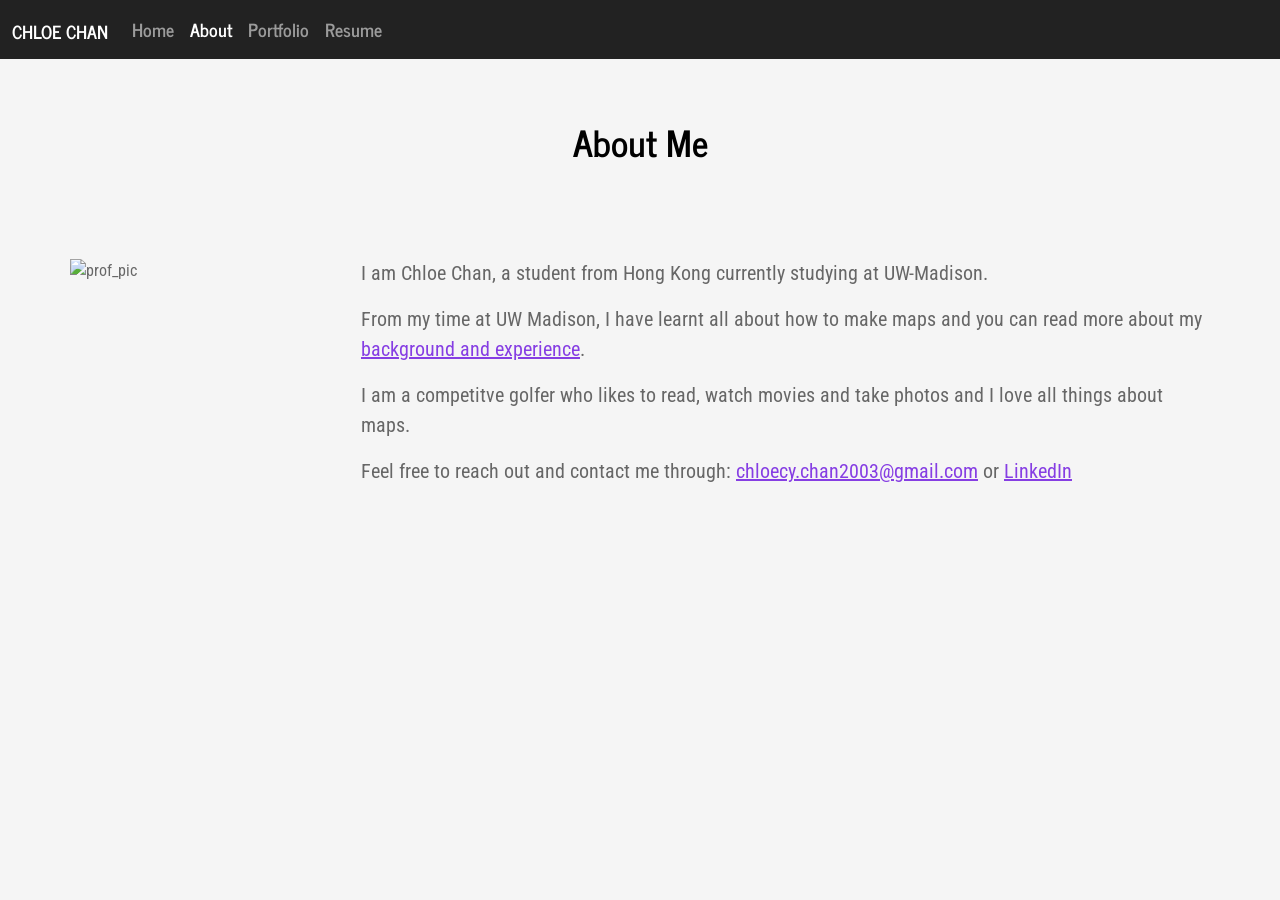
==== about.html @ 14bd4b46 "update" ====
<!DOCTYPE html>
<html lang="en">

<head>
    <meta charset="utf-8">
    <meta name="viewport" content="width=device-width, initial-scale=1">
    <title>Chloe Chan</title>
    <!-- <link href='https://fonts.googleapis.com/css?family=Montserrat:400,700' rel='stylesheet' type='text/css'> -->
    <link rel="preconnect" href="https://fonts.googleapis.com">
    <link rel="preconnect" href="https://fonts.gstatic.com" crossorigin>
    <link href="https://fonts.googleapis.com/css2?family=Roboto+Condensed:ital,wght@0,100..900;1,100..900&display=swap" rel="stylesheet">
    
    <!--put your Bootstrap stylesheet links below this comment and above style.css-->
    <link rel="stylesheet" href="css/bootstrap1.min.css">
    <link rel="stylesheet" href="css/style.css">
</head>

<body>
    <nav class="navbar navbar-expand-lg bg-dark" data-bs-theme="dark">
        <div class="container-fluid">
          <a class="navbar-brand" href="#">Chloe Chan</a>
          <button class="navbar-toggler" type="button" data-bs-toggle="collapse" data-bs-target="#navbarColor02" aria-controls="navbarColor02" aria-expanded="false" aria-label="Toggle navigation">    
            <span class="navbar-toggler-icon"></span>
        </button>
          <div class="collapse navbar-collapse" id="navbarColor02">
            <ul class="navbar-nav me-auto">
              <li class="nav-item">
                <a class="nav-link" href="index.html">Home
                  <span class="visually-hidden">(current)</span>
                </a>
              </li>
              <li class="nav-item">
                <a class="nav-link active" href="about.html">About</a>
              </li>
              <li class="nav-item">
                <a class="nav-link" href="portfolio.html">Portfolio</a>
              </li>
              <li class="nav-item">
                <a class="nav-link" href="resume.html">Resume</a>
              </li>
            </ul>
          </div>
        </div>
      </nav>
                
             

    <div class="jumbotron">
        <div class="container">
            <h2>About Me</h2>
        </div>
    </div>

    <div class="container">
        <div class="row">
            <div class="col-md-3 offset-md-0  col-xs-8 col-xs-offset-0">

                <img src="assets/profpic.png" alt="prof_pic" class="img-responsive"
                    id="profpic">

            </div>
            <div class="col-md-9 offset-md-0  col-10 offset-1">    
                <p>
                    I am Chloe Chan, a student from Hong Kong currently studying at UW-Madison.
                </p>
                <p>
                    From my time at UW Madison, I have learnt all about how to make maps and you can read more about my <a
                        href="resume.html">background and experience</a>.
                </p>
                <p>
                    I am a competitve golfer who likes to read, watch movies and take photos and I love all things about maps.
                </p>
                <p>
                    Feel free to reach out and contact me through: <a href="mailto:chloecy.chan2003@gmail.com">chloecy.chan2003@gmail.com</a> or <a href="https://www.linkedin.com/in/chloe-chan-197867175?lipi=urn%3Ali%3Apage%3Ad_flagship3_profile_view_base_contact_details%3B9dV0LbqhRceL2NAGDud%2BuQ%3D%3D">LinkedIn</a>
                </p>
            </div>
        </div>
    </div>

    <!--put your external script links here-->
    <script type="text/javascript" src="lib/jquery-3.5.1.min.js"></script>
    <script type="text/javascript" src="lib/bootstrap.min.js"></script>
</body>

</html>
---- css/bootstrap1.min.css ----
@charset "UTF-8";/*!
 * Bootswatch v5.3.3 (https://bootswatch.com)
 * Theme: journal
 * Copyright 2012-2024 Thomas Park
 * Licensed under MIT
 * Based on Bootstrap
*//*!
 * Bootstrap  v5.3.3 (https://getbootstrap.com/)
 * Copyright 2011-2024 The Bootstrap Authors
 * Licensed under MIT (https://github.com/twbs/bootstrap/blob/main/LICENSE)
 */@import url(https://fonts.googleapis.com/css2?family=News+Cycle:wght@400;700&display=swap);:root,[data-bs-theme=light]{--bs-blue:#eb6864;--bs-indigo:#6610f2;--bs-purple:#6f42c1;--bs-pink:#e83e8c;--bs-red:#f57a00;--bs-orange:#fd7e14;--bs-yellow:#f5e625;--bs-green:#22b24c;--bs-teal:#20c997;--bs-cyan:#369;--bs-black:#000;--bs-white:#fff;--bs-gray:#777;--bs-gray-dark:#333;--bs-gray-100:#f8f9fa;--bs-gray-200:#eee;--bs-gray-300:#dee2e6;--bs-gray-400:#ced4da;--bs-gray-500:#aaa;--bs-gray-600:#777;--bs-gray-700:#495057;--bs-gray-800:#333;--bs-gray-900:#222;--bs-primary:#eb6864;--bs-secondary:#aaa;--bs-success:#22b24c;--bs-info:#369;--bs-warning:#f5e625;--bs-danger:#f57a00;--bs-light:#f8f9fa;--bs-dark:#222;--bs-primary-rgb:235,104,100;--bs-secondary-rgb:170,170,170;--bs-success-rgb:34,178,76;--bs-info-rgb:51,102,153;--bs-warning-rgb:245,230,37;--bs-danger-rgb:245,122,0;--bs-light-rgb:248,249,250;--bs-dark-rgb:34,34,34;--bs-primary-text-emphasis:#5e2a28;--bs-secondary-text-emphasis:#444444;--bs-success-text-emphasis:#0e471e;--bs-info-text-emphasis:#14293d;--bs-warning-text-emphasis:#625c0f;--bs-danger-text-emphasis:#623100;--bs-light-text-emphasis:#495057;--bs-dark-text-emphasis:#495057;--bs-primary-bg-subtle:#fbe1e0;--bs-secondary-bg-subtle:#eeeeee;--bs-success-bg-subtle:#d3f0db;--bs-info-bg-subtle:#d6e0eb;--bs-warning-bg-subtle:#fdfad3;--bs-danger-bg-subtle:#fde4cc;--bs-light-bg-subtle:#fcfcfd;--bs-dark-bg-subtle:#ced4da;--bs-primary-border-subtle:#f7c3c1;--bs-secondary-border-subtle:#dddddd;--bs-success-border-subtle:#a7e0b7;--bs-info-border-subtle:#adc2d6;--bs-warning-border-subtle:#fbf5a8;--bs-danger-border-subtle:#fbca99;--bs-light-border-subtle:#eee;--bs-dark-border-subtle:#aaa;--bs-white-rgb:255,255,255;--bs-black-rgb:0,0,0;--bs-font-sans-serif:system-ui,-apple-system,"Segoe UI",Roboto,"Helvetica Neue","Noto Sans","Liberation Sans",Arial,sans-serif,"Apple Color Emoji","Segoe UI Emoji","Segoe UI Symbol","Noto Color Emoji";--bs-font-monospace:SFMono-Regular,Menlo,Monaco,Consolas,"Liberation Mono","Courier New",monospace;--bs-gradient:linear-gradient(180deg, rgba(255, 255, 255, 0.15), rgba(255, 255, 255, 0));--bs-body-font-family:var(--bs-font-sans-serif);--bs-body-font-size:1rem;--bs-body-font-weight:400;--bs-body-line-height:1.5;--bs-body-color:#222;--bs-body-color-rgb:34,34,34;--bs-body-bg:#fff;--bs-body-bg-rgb:255,255,255;--bs-emphasis-color:#000;--bs-emphasis-color-rgb:0,0,0;--bs-secondary-color:rgba(34, 34, 34, 0.75);--bs-secondary-color-rgb:34,34,34;--bs-secondary-bg:#eee;--bs-secondary-bg-rgb:238,238,238;--bs-tertiary-color:rgba(34, 34, 34, 0.5);--bs-tertiary-color-rgb:34,34,34;--bs-tertiary-bg:#f8f9fa;--bs-tertiary-bg-rgb:248,249,250;--bs-heading-color:inherit;--bs-link-color:#eb6864;--bs-link-color-rgb:235,104,100;--bs-link-decoration:underline;--bs-link-hover-color:#bc5350;--bs-link-hover-color-rgb:188,83,80;--bs-code-color:#e83e8c;--bs-highlight-color:#222;--bs-highlight-bg:#fdfad3;--bs-border-width:1px;--bs-border-style:solid;--bs-border-color:#dee2e6;--bs-border-color-translucent:rgba(0, 0, 0, 0.175);--bs-border-radius:0.375rem;--bs-border-radius-sm:0.25rem;--bs-border-radius-lg:0.5rem;--bs-border-radius-xl:1rem;--bs-border-radius-xxl:2rem;--bs-border-radius-2xl:var(--bs-border-radius-xxl);--bs-border-radius-pill:50rem;--bs-box-shadow:0 0.5rem 1rem rgba(0, 0, 0, 0.15);--bs-box-shadow-sm:0 0.125rem 0.25rem rgba(0, 0, 0, 0.075);--bs-box-shadow-lg:0 1rem 3rem rgba(0, 0, 0, 0.175);--bs-box-shadow-inset:inset 0 1px 2px rgba(0, 0, 0, 0.075);--bs-focus-ring-width:0.25rem;--bs-focus-ring-opacity:0.25;--bs-focus-ring-color:rgba(235, 104, 100, 0.25);--bs-form-valid-color:#22b24c;--bs-form-valid-border-color:#22b24c;--bs-form-invalid-color:#f57a00;--bs-form-invalid-border-color:#f57a00}[data-bs-theme=dark]{color-scheme:dark;--bs-body-color:#dee2e6;--bs-body-color-rgb:222,226,230;--bs-body-bg:#222;--bs-body-bg-rgb:34,34,34;--bs-emphasis-color:#fff;--bs-emphasis-color-rgb:255,255,255;--bs-secondary-color:rgba(222, 226, 230, 0.75);--bs-secondary-color-rgb:222,226,230;--bs-secondary-bg:#333;--bs-secondary-bg-rgb:51,51,51;--bs-tertiary-color:rgba(222, 226, 230, 0.5);--bs-tertiary-color-rgb:222,226,230;--bs-tertiary-bg:#2b2b2b;--bs-tertiary-bg-rgb:43,43,43;--bs-primary-text-emphasis:#f3a4a2;--bs-secondary-text-emphasis:#cccccc;--bs-success-text-emphasis:#7ad194;--bs-info-text-emphasis:#85a3c2;--bs-warning-text-emphasis:#f9f07c;--bs-danger-text-emphasis:#f9af66;--bs-light-text-emphasis:#f8f9fa;--bs-dark-text-emphasis:#dee2e6;--bs-primary-bg-subtle:#2f1514;--bs-secondary-bg-subtle:#222222;--bs-success-bg-subtle:#07240f;--bs-info-bg-subtle:#0a141f;--bs-warning-bg-subtle:#312e07;--bs-danger-bg-subtle:#311800;--bs-light-bg-subtle:#333;--bs-dark-bg-subtle:#1a1a1a;--bs-primary-border-subtle:#8d3e3c;--bs-secondary-border-subtle:#666666;--bs-success-border-subtle:#146b2e;--bs-info-border-subtle:#1f3d5c;--bs-warning-border-subtle:#938a16;--bs-danger-border-subtle:#934900;--bs-light-border-subtle:#495057;--bs-dark-border-subtle:#333;--bs-heading-color:inherit;--bs-link-color:#f3a4a2;--bs-link-hover-color:#f5b6b5;--bs-link-color-rgb:243,164,162;--bs-link-hover-color-rgb:245,182,181;--bs-code-color:#f18bba;--bs-highlight-color:#dee2e6;--bs-highlight-bg:#625c0f;--bs-border-color:#495057;--bs-border-color-translucent:rgba(255, 255, 255, 0.15);--bs-form-valid-color:#7ad194;--bs-form-valid-border-color:#7ad194;--bs-form-invalid-color:#f9af66;--bs-form-invalid-border-color:#f9af66}*,::after,::before{box-sizing:border-box}@media (prefers-reduced-motion:no-preference){:root{scroll-behavior:smooth}}body{margin:0;font-family:var(--bs-body-font-family);font-size:var(--bs-body-font-size);font-weight:var(--bs-body-font-weight);line-height:var(--bs-body-line-height);color:var(--bs-body-color);text-align:var(--bs-body-text-align);background-color:var(--bs-body-bg);-webkit-text-size-adjust:100%;-webkit-tap-highlight-color:transparent}hr{margin:1rem 0;color:inherit;border:0;border-top:var(--bs-border-width) solid;opacity:.25}.h1,.h2,.h3,.h4,.h5,.h6,h1,h2,h3,h4,h5,h6{margin-top:0;margin-bottom:.5rem;font-family:"News Cycle","Arial Narrow Bold",sans-serif;font-weight:700;line-height:1.1;color:var(--bs-heading-color)}.h1,h1{font-size:calc(1.375rem + 1.5vw)}@media (min-width:1200px){.h1,h1{font-size:2.5rem}}.h2,h2{font-size:calc(1.325rem + .9vw)}@media (min-width:1200px){.h2,h2{font-size:2rem}}.h3,h3{font-size:calc(1.3rem + .6vw)}@media (min-width:1200px){.h3,h3{font-size:1.75rem}}.h4,h4{font-size:calc(1.275rem + .3vw)}@media (min-width:1200px){.h4,h4{font-size:1.5rem}}.h5,h5{font-size:1.25rem}.h6,h6{font-size:1rem}p{margin-top:0;margin-bottom:1rem}abbr[title]{-webkit-text-decoration:underline dotted;text-decoration:underline dotted;cursor:help;-webkit-text-decoration-skip-ink:none;text-decoration-skip-ink:none}address{margin-bottom:1rem;font-style:normal;line-height:inherit}ol,ul{padding-left:2rem}dl,ol,ul{margin-top:0;margin-bottom:1rem}ol ol,ol ul,ul ol,ul ul{margin-bottom:0}dt{font-weight:700}dd{margin-bottom:.5rem;margin-left:0}blockquote{margin:0 0 1rem}b,strong{font-weight:bolder}.small,small{font-size:.875em}.mark,mark{padding:.1875em;color:var(--bs-highlight-color);background-color:var(--bs-highlight-bg)}sub,sup{position:relative;font-size:.75em;line-height:0;vertical-align:baseline}sub{bottom:-.25em}sup{top:-.5em}a{color:rgba(var(--bs-link-color-rgb),var(--bs-link-opacity,1));text-decoration:underline}a:hover{--bs-link-color-rgb:var(--bs-link-hover-color-rgb)}a:not([href]):not([class]),a:not([href]):not([class]):hover{color:inherit;text-decoration:none}code,kbd,pre,samp{font-family:var(--bs-font-monospace);font-size:1em}pre{display:block;margin-top:0;margin-bottom:1rem;overflow:auto;font-size:.875em}pre code{font-size:inherit;color:inherit;word-break:normal}code{font-size:.875em;color:var(--bs-code-color);word-wrap:break-word}a>code{color:inherit}kbd{padding:.1875rem .375rem;font-size:.875em;color:var(--bs-body-bg);background-color:var(--bs-body-color);border-radius:.25rem}kbd kbd{padding:0;font-size:1em}figure{margin:0 0 1rem}img,svg{vertical-align:middle}table{caption-side:bottom;border-collapse:collapse}caption{padding-top:.5rem;padding-bottom:.5rem;color:var(--bs-secondary-color);text-align:left}th{text-align:inherit;text-align:-webkit-match-parent}tbody,td,tfoot,th,thead,tr{border-color:inherit;border-style:solid;border-width:0}label{display:inline-block}button{border-radius:0}button:focus:not(:focus-visible){outline:0}button,input,optgroup,select,textarea{margin:0;font-family:inherit;font-size:inherit;line-height:inherit}button,select{text-transform:none}[role=button]{cursor:pointer}select{word-wrap:normal}select:disabled{opacity:1}[list]:not([type=date]):not([type=datetime-local]):not([type=month]):not([type=week]):not([type=time])::-webkit-calendar-picker-indicator{display:none!important}[type=button],[type=reset],[type=submit],button{-webkit-appearance:button}[type=button]:not(:disabled),[type=reset]:not(:disabled),[type=submit]:not(:disabled),button:not(:disabled){cursor:pointer}::-moz-focus-inner{padding:0;border-style:none}textarea{resize:vertical}fieldset{min-width:0;padding:0;margin:0;border:0}legend{float:left;width:100%;padding:0;margin-bottom:.5rem;font-size:calc(1.275rem + .3vw);line-height:inherit}@media (min-width:1200px){legend{font-size:1.5rem}}legend+*{clear:left}::-webkit-datetime-edit-day-field,::-webkit-datetime-edit-fields-wrapper,::-webkit-datetime-edit-hour-field,::-webkit-datetime-edit-minute,::-webkit-datetime-edit-month-field,::-webkit-datetime-edit-text,::-webkit-datetime-edit-year-field{padding:0}::-webkit-inner-spin-button{height:auto}[type=search]{-webkit-appearance:textfield;outline-offset:-2px}::-webkit-search-decoration{-webkit-appearance:none}::-webkit-color-swatch-wrapper{padding:0}::-webkit-file-upload-button{font:inherit;-webkit-appearance:button}::file-selector-button{font:inherit;-webkit-appearance:button}output{display:inline-block}iframe{border:0}summary{display:list-item;cursor:pointer}progress{vertical-align:baseline}[hidden]{display:none!important}.lead{font-size:1.25rem;font-weight:300}.display-1{font-size:calc(1.625rem + 4.5vw);font-weight:300;line-height:1.1}@media (min-width:1200px){.display-1{font-size:5rem}}.display-2{font-size:calc(1.575rem + 3.9vw);font-weight:300;line-height:1.1}@media (min-width:1200px){.display-2{font-size:4.5rem}}.display-3{font-size:calc(1.525rem + 3.3vw);font-weight:300;line-height:1.1}@media (min-width:1200px){.display-3{font-size:4rem}}.display-4{font-size:calc(1.475rem + 2.7vw);font-weight:300;line-height:1.1}@media (min-width:1200px){.display-4{font-size:3.5rem}}.display-5{font-size:calc(1.425rem + 2.1vw);font-weight:300;line-height:1.1}@media (min-width:1200px){.display-5{font-size:3rem}}.display-6{font-size:calc(1.375rem + 1.5vw);font-weight:300;line-height:1.1}@media (min-width:1200px){.display-6{font-size:2.5rem}}.list-unstyled{padding-left:0;list-style:none}.list-inline{padding-left:0;list-style:none}.list-inline-item{display:inline-block}.list-inline-item:not(:last-child){margin-right:.5rem}.initialism{font-size:.875em;text-transform:uppercase}.blockquote{margin-bottom:1rem;font-size:1.25rem}.blockquote>:last-child{margin-bottom:0}.blockquote-footer{margin-top:-1rem;margin-bottom:1rem;font-size:.875em;color:#777}.blockquote-footer::before{content:"— "}.img-fluid{max-width:100%;height:auto}.img-thumbnail{padding:.25rem;background-color:var(--bs-body-bg);border:var(--bs-border-width) solid var(--bs-border-color);border-radius:var(--bs-border-radius);max-width:100%;height:auto}.figure{display:inline-block}.figure-img{margin-bottom:.5rem;line-height:1}.figure-caption{font-size:.875em;color:var(--bs-secondary-color)}.container,.container-fluid,.container-lg,.container-md,.container-sm,.container-xl,.container-xxl{--bs-gutter-x:1.5rem;--bs-gutter-y:0;width:100%;padding-right:calc(var(--bs-gutter-x) * .5);padding-left:calc(var(--bs-gutter-x) * .5);margin-right:auto;margin-left:auto}@media (min-width:576px){.container,.container-sm{max-width:540px}}@media (min-width:768px){.container,.container-md,.container-sm{max-width:720px}}@media (min-width:992px){.container,.container-lg,.container-md,.container-sm{max-width:960px}}@media (min-width:1200px){.container,.container-lg,.container-md,.container-sm,.container-xl{max-width:1140px}}@media (min-width:1400px){.container,.container-lg,.container-md,.container-sm,.container-xl,.container-xxl{max-width:1320px}}:root{--bs-breakpoint-xs:0;--bs-breakpoint-sm:576px;--bs-breakpoint-md:768px;--bs-breakpoint-lg:992px;--bs-breakpoint-xl:1200px;--bs-breakpoint-xxl:1400px}.row{--bs-gutter-x:1.5rem;--bs-gutter-y:0;display:flex;flex-wrap:wrap;margin-top:calc(-1 * var(--bs-gutter-y));margin-right:calc(-.5 * var(--bs-gutter-x));margin-left:calc(-.5 * var(--bs-gutter-x))}.row>*{flex-shrink:0;width:100%;max-width:100%;padding-right:calc(var(--bs-gutter-x) * .5);padding-left:calc(var(--bs-gutter-x) * .5);margin-top:var(--bs-gutter-y)}.col{flex:1 0 0%}.row-cols-auto>*{flex:0 0 auto;width:auto}.row-cols-1>*{flex:0 0 auto;width:100%}.row-cols-2>*{flex:0 0 auto;width:50%}.row-cols-3>*{flex:0 0 auto;width:33.33333333%}.row-cols-4>*{flex:0 0 auto;width:25%}.row-cols-5>*{flex:0 0 auto;width:20%}.row-cols-6>*{flex:0 0 auto;width:16.66666667%}.col-auto{flex:0 0 auto;width:auto}.col-1{flex:0 0 auto;width:8.33333333%}.col-2{flex:0 0 auto;width:16.66666667%}.col-3{flex:0 0 auto;width:25%}.col-4{flex:0 0 auto;width:33.33333333%}.col-5{flex:0 0 auto;width:41.66666667%}.col-6{flex:0 0 auto;width:50%}.col-7{flex:0 0 auto;width:58.33333333%}.col-8{flex:0 0 auto;width:66.66666667%}.col-9{flex:0 0 auto;width:75%}.col-10{flex:0 0 auto;width:83.33333333%}.col-11{flex:0 0 auto;width:91.66666667%}.col-12{flex:0 0 auto;width:100%}.offset-1{margin-left:8.33333333%}.offset-2{margin-left:16.66666667%}.offset-3{margin-left:25%}.offset-4{margin-left:33.33333333%}.offset-5{margin-left:41.66666667%}.offset-6{margin-left:50%}.offset-7{margin-left:58.33333333%}.offset-8{margin-left:66.66666667%}.offset-9{margin-left:75%}.offset-10{margin-left:83.33333333%}.offset-11{margin-left:91.66666667%}.g-0,.gx-0{--bs-gutter-x:0}.g-0,.gy-0{--bs-gutter-y:0}.g-1,.gx-1{--bs-gutter-x:0.25rem}.g-1,.gy-1{--bs-gutter-y:0.25rem}.g-2,.gx-2{--bs-gutter-x:0.5rem}.g-2,.gy-2{--bs-gutter-y:0.5rem}.g-3,.gx-3{--bs-gutter-x:1rem}.g-3,.gy-3{--bs-gutter-y:1rem}.g-4,.gx-4{--bs-gutter-x:1.5rem}.g-4,.gy-4{--bs-gutter-y:1.5rem}.g-5,.gx-5{--bs-gutter-x:3rem}.g-5,.gy-5{--bs-gutter-y:3rem}@media (min-width:576px){.col-sm{flex:1 0 0%}.row-cols-sm-auto>*{flex:0 0 auto;width:auto}.row-cols-sm-1>*{flex:0 0 auto;width:100%}.row-cols-sm-2>*{flex:0 0 auto;width:50%}.row-cols-sm-3>*{flex:0 0 auto;width:33.33333333%}.row-cols-sm-4>*{flex:0 0 auto;width:25%}.row-cols-sm-5>*{flex:0 0 auto;width:20%}.row-cols-sm-6>*{flex:0 0 auto;width:16.66666667%}.col-sm-auto{flex:0 0 auto;width:auto}.col-sm-1{flex:0 0 auto;width:8.33333333%}.col-sm-2{flex:0 0 auto;width:16.66666667%}.col-sm-3{flex:0 0 auto;width:25%}.col-sm-4{flex:0 0 auto;width:33.33333333%}.col-sm-5{flex:0 0 auto;width:41.66666667%}.col-sm-6{flex:0 0 auto;width:50%}.col-sm-7{flex:0 0 auto;width:58.33333333%}.col-sm-8{flex:0 0 auto;width:66.66666667%}.col-sm-9{flex:0 0 auto;width:75%}.col-sm-10{flex:0 0 auto;width:83.33333333%}.col-sm-11{flex:0 0 auto;width:91.66666667%}.col-sm-12{flex:0 0 auto;width:100%}.offset-sm-0{margin-left:0}.offset-sm-1{margin-left:8.33333333%}.offset-sm-2{margin-left:16.66666667%}.offset-sm-3{margin-left:25%}.offset-sm-4{margin-left:33.33333333%}.offset-sm-5{margin-left:41.66666667%}.offset-sm-6{margin-left:50%}.offset-sm-7{margin-left:58.33333333%}.offset-sm-8{margin-left:66.66666667%}.offset-sm-9{margin-left:75%}.offset-sm-10{margin-left:83.33333333%}.offset-sm-11{margin-left:91.66666667%}.g-sm-0,.gx-sm-0{--bs-gutter-x:0}.g-sm-0,.gy-sm-0{--bs-gutter-y:0}.g-sm-1,.gx-sm-1{--bs-gutter-x:0.25rem}.g-sm-1,.gy-sm-1{--bs-gutter-y:0.25rem}.g-sm-2,.gx-sm-2{--bs-gutter-x:0.5rem}.g-sm-2,.gy-sm-2{--bs-gutter-y:0.5rem}.g-sm-3,.gx-sm-3{--bs-gutter-x:1rem}.g-sm-3,.gy-sm-3{--bs-gutter-y:1rem}.g-sm-4,.gx-sm-4{--bs-gutter-x:1.5rem}.g-sm-4,.gy-sm-4{--bs-gutter-y:1.5rem}.g-sm-5,.gx-sm-5{--bs-gutter-x:3rem}.g-sm-5,.gy-sm-5{--bs-gutter-y:3rem}}@media (min-width:768px){.col-md{flex:1 0 0%}.row-cols-md-auto>*{flex:0 0 auto;width:auto}.row-cols-md-1>*{flex:0 0 auto;width:100%}.row-cols-md-2>*{flex:0 0 auto;width:50%}.row-cols-md-3>*{flex:0 0 auto;width:33.33333333%}.row-cols-md-4>*{flex:0 0 auto;width:25%}.row-cols-md-5>*{flex:0 0 auto;width:20%}.row-cols-md-6>*{flex:0 0 auto;width:16.66666667%}.col-md-auto{flex:0 0 auto;width:auto}.col-md-1{flex:0 0 auto;width:8.33333333%}.col-md-2{flex:0 0 auto;width:16.66666667%}.col-md-3{flex:0 0 auto;width:25%}.col-md-4{flex:0 0 auto;width:33.33333333%}.col-md-5{flex:0 0 auto;width:41.66666667%}.col-md-6{flex:0 0 auto;width:50%}.col-md-7{flex:0 0 auto;width:58.33333333%}.col-md-8{flex:0 0 auto;width:66.66666667%}.col-md-9{flex:0 0 auto;width:75%}.col-md-10{flex:0 0 auto;width:83.33333333%}.col-md-11{flex:0 0 auto;width:91.66666667%}.col-md-12{flex:0 0 auto;width:100%}.offset-md-0{margin-left:0}.offset-md-1{margin-left:8.33333333%}.offset-md-2{margin-left:16.66666667%}.offset-md-3{margin-left:25%}.offset-md-4{margin-left:33.33333333%}.offset-md-5{margin-left:41.66666667%}.offset-md-6{margin-left:50%}.offset-md-7{margin-left:58.33333333%}.offset-md-8{margin-left:66.66666667%}.offset-md-9{margin-left:75%}.offset-md-10{margin-left:83.33333333%}.offset-md-11{margin-left:91.66666667%}.g-md-0,.gx-md-0{--bs-gutter-x:0}.g-md-0,.gy-md-0{--bs-gutter-y:0}.g-md-1,.gx-md-1{--bs-gutter-x:0.25rem}.g-md-1,.gy-md-1{--bs-gutter-y:0.25rem}.g-md-2,.gx-md-2{--bs-gutter-x:0.5rem}.g-md-2,.gy-md-2{--bs-gutter-y:0.5rem}.g-md-3,.gx-md-3{--bs-gutter-x:1rem}.g-md-3,.gy-md-3{--bs-gutter-y:1rem}.g-md-4,.gx-md-4{--bs-gutter-x:1.5rem}.g-md-4,.gy-md-4{--bs-gutter-y:1.5rem}.g-md-5,.gx-md-5{--bs-gutter-x:3rem}.g-md-5,.gy-md-5{--bs-gutter-y:3rem}}@media (min-width:992px){.col-lg{flex:1 0 0%}.row-cols-lg-auto>*{flex:0 0 auto;width:auto}.row-cols-lg-1>*{flex:0 0 auto;width:100%}.row-cols-lg-2>*{flex:0 0 auto;width:50%}.row-cols-lg-3>*{flex:0 0 auto;width:33.33333333%}.row-cols-lg-4>*{flex:0 0 auto;width:25%}.row-cols-lg-5>*{flex:0 0 auto;width:20%}.row-cols-lg-6>*{flex:0 0 auto;width:16.66666667%}.col-lg-auto{flex:0 0 auto;width:auto}.col-lg-1{flex:0 0 auto;width:8.33333333%}.col-lg-2{flex:0 0 auto;width:16.66666667%}.col-lg-3{flex:0 0 auto;width:25%}.col-lg-4{flex:0 0 auto;width:33.33333333%}.col-lg-5{flex:0 0 auto;width:41.66666667%}.col-lg-6{flex:0 0 auto;width:50%}.col-lg-7{flex:0 0 auto;width:58.33333333%}.col-lg-8{flex:0 0 auto;width:66.66666667%}.col-lg-9{flex:0 0 auto;width:75%}.col-lg-10{flex:0 0 auto;width:83.33333333%}.col-lg-11{flex:0 0 auto;width:91.66666667%}.col-lg-12{flex:0 0 auto;width:100%}.offset-lg-0{margin-left:0}.offset-lg-1{margin-left:8.33333333%}.offset-lg-2{margin-left:16.66666667%}.offset-lg-3{margin-left:25%}.offset-lg-4{margin-left:33.33333333%}.offset-lg-5{margin-left:41.66666667%}.offset-lg-6{margin-left:50%}.offset-lg-7{margin-left:58.33333333%}.offset-lg-8{margin-left:66.66666667%}.offset-lg-9{margin-left:75%}.offset-lg-10{margin-left:83.33333333%}.offset-lg-11{margin-left:91.66666667%}.g-lg-0,.gx-lg-0{--bs-gutter-x:0}.g-lg-0,.gy-lg-0{--bs-gutter-y:0}.g-lg-1,.gx-lg-1{--bs-gutter-x:0.25rem}.g-lg-1,.gy-lg-1{--bs-gutter-y:0.25rem}.g-lg-2,.gx-lg-2{--bs-gutter-x:0.5rem}.g-lg-2,.gy-lg-2{--bs-gutter-y:0.5rem}.g-lg-3,.gx-lg-3{--bs-gutter-x:1rem}.g-lg-3,.gy-lg-3{--bs-gutter-y:1rem}.g-lg-4,.gx-lg-4{--bs-gutter-x:1.5rem}.g-lg-4,.gy-lg-4{--bs-gutter-y:1.5rem}.g-lg-5,.gx-lg-5{--bs-gutter-x:3rem}.g-lg-5,.gy-lg-5{--bs-gutter-y:3rem}}@media (min-width:1200px){.col-xl{flex:1 0 0%}.row-cols-xl-auto>*{flex:0 0 auto;width:auto}.row-cols-xl-1>*{flex:0 0 auto;width:100%}.row-cols-xl-2>*{flex:0 0 auto;width:50%}.row-cols-xl-3>*{flex:0 0 auto;width:33.33333333%}.row-cols-xl-4>*{flex:0 0 auto;width:25%}.row-cols-xl-5>*{flex:0 0 auto;width:20%}.row-cols-xl-6>*{flex:0 0 auto;width:16.66666667%}.col-xl-auto{flex:0 0 auto;width:auto}.col-xl-1{flex:0 0 auto;width:8.33333333%}.col-xl-2{flex:0 0 auto;width:16.66666667%}.col-xl-3{flex:0 0 auto;width:25%}.col-xl-4{flex:0 0 auto;width:33.33333333%}.col-xl-5{flex:0 0 auto;width:41.66666667%}.col-xl-6{flex:0 0 auto;width:50%}.col-xl-7{flex:0 0 auto;width:58.33333333%}.col-xl-8{flex:0 0 auto;width:66.66666667%}.col-xl-9{flex:0 0 auto;width:75%}.col-xl-10{flex:0 0 auto;width:83.33333333%}.col-xl-11{flex:0 0 auto;width:91.66666667%}.col-xl-12{flex:0 0 auto;width:100%}.offset-xl-0{margin-left:0}.offset-xl-1{margin-left:8.33333333%}.offset-xl-2{margin-left:16.66666667%}.offset-xl-3{margin-left:25%}.offset-xl-4{margin-left:33.33333333%}.offset-xl-5{margin-left:41.66666667%}.offset-xl-6{margin-left:50%}.offset-xl-7{margin-left:58.33333333%}.offset-xl-8{margin-left:66.66666667%}.offset-xl-9{margin-left:75%}.offset-xl-10{margin-left:83.33333333%}.offset-xl-11{margin-left:91.66666667%}.g-xl-0,.gx-xl-0{--bs-gutter-x:0}.g-xl-0,.gy-xl-0{--bs-gutter-y:0}.g-xl-1,.gx-xl-1{--bs-gutter-x:0.25rem}.g-xl-1,.gy-xl-1{--bs-gutter-y:0.25rem}.g-xl-2,.gx-xl-2{--bs-gutter-x:0.5rem}.g-xl-2,.gy-xl-2{--bs-gutter-y:0.5rem}.g-xl-3,.gx-xl-3{--bs-gutter-x:1rem}.g-xl-3,.gy-xl-3{--bs-gutter-y:1rem}.g-xl-4,.gx-xl-4{--bs-gutter-x:1.5rem}.g-xl-4,.gy-xl-4{--bs-gutter-y:1.5rem}.g-xl-5,.gx-xl-5{--bs-gutter-x:3rem}.g-xl-5,.gy-xl-5{--bs-gutter-y:3rem}}@media (min-width:1400px){.col-xxl{flex:1 0 0%}.row-cols-xxl-auto>*{flex:0 0 auto;width:auto}.row-cols-xxl-1>*{flex:0 0 auto;width:100%}.row-cols-xxl-2>*{flex:0 0 auto;width:50%}.row-cols-xxl-3>*{flex:0 0 auto;width:33.33333333%}.row-cols-xxl-4>*{flex:0 0 auto;width:25%}.row-cols-xxl-5>*{flex:0 0 auto;width:20%}.row-cols-xxl-6>*{flex:0 0 auto;width:16.66666667%}.col-xxl-auto{flex:0 0 auto;width:auto}.col-xxl-1{flex:0 0 auto;width:8.33333333%}.col-xxl-2{flex:0 0 auto;width:16.66666667%}.col-xxl-3{flex:0 0 auto;width:25%}.col-xxl-4{flex:0 0 auto;width:33.33333333%}.col-xxl-5{flex:0 0 auto;width:41.66666667%}.col-xxl-6{flex:0 0 auto;width:50%}.col-xxl-7{flex:0 0 auto;width:58.33333333%}.col-xxl-8{flex:0 0 auto;width:66.66666667%}.col-xxl-9{flex:0 0 auto;width:75%}.col-xxl-10{flex:0 0 auto;width:83.33333333%}.col-xxl-11{flex:0 0 auto;width:91.66666667%}.col-xxl-12{flex:0 0 auto;width:100%}.offset-xxl-0{margin-left:0}.offset-xxl-1{margin-left:8.33333333%}.offset-xxl-2{margin-left:16.66666667%}.offset-xxl-3{margin-left:25%}.offset-xxl-4{margin-left:33.33333333%}.offset-xxl-5{margin-left:41.66666667%}.offset-xxl-6{margin-left:50%}.offset-xxl-7{margin-left:58.33333333%}.offset-xxl-8{margin-left:66.66666667%}.offset-xxl-9{margin-left:75%}.offset-xxl-10{margin-left:83.33333333%}.offset-xxl-11{margin-left:91.66666667%}.g-xxl-0,.gx-xxl-0{--bs-gutter-x:0}.g-xxl-0,.gy-xxl-0{--bs-gutter-y:0}.g-xxl-1,.gx-xxl-1{--bs-gutter-x:0.25rem}.g-xxl-1,.gy-xxl-1{--bs-gutter-y:0.25rem}.g-xxl-2,.gx-xxl-2{--bs-gutter-x:0.5rem}.g-xxl-2,.gy-xxl-2{--bs-gutter-y:0.5rem}.g-xxl-3,.gx-xxl-3{--bs-gutter-x:1rem}.g-xxl-3,.gy-xxl-3{--bs-gutter-y:1rem}.g-xxl-4,.gx-xxl-4{--bs-gutter-x:1.5rem}.g-xxl-4,.gy-xxl-4{--bs-gutter-y:1.5rem}.g-xxl-5,.gx-xxl-5{--bs-gutter-x:3rem}.g-xxl-5,.gy-xxl-5{--bs-gutter-y:3rem}}.table{--bs-table-color-type:initial;--bs-table-bg-type:initial;--bs-table-color-state:initial;--bs-table-bg-state:initial;--bs-table-color:var(--bs-emphasis-color);--bs-table-bg:var(--bs-body-bg);--bs-table-border-color:var(--bs-border-color);--bs-table-accent-bg:transparent;--bs-table-striped-color:var(--bs-emphasis-color);--bs-table-striped-bg:rgba(var(--bs-emphasis-color-rgb), 0.05);--bs-table-active-color:var(--bs-emphasis-color);--bs-table-active-bg:rgba(var(--bs-emphasis-color-rgb), 0.1);--bs-table-hover-color:var(--bs-emphasis-color);--bs-table-hover-bg:rgba(var(--bs-emphasis-color-rgb), 0.075);width:100%;margin-bottom:1rem;vertical-align:top;border-color:var(--bs-table-border-color)}.table>:not(caption)>*>*{padding:.5rem .5rem;color:var(--bs-table-color-state,var(--bs-table-color-type,var(--bs-table-color)));background-color:var(--bs-table-bg);border-bottom-width:var(--bs-border-width);box-shadow:inset 0 0 0 9999px var(--bs-table-bg-state,var(--bs-table-bg-type,var(--bs-table-accent-bg)))}.table>tbody{vertical-align:inherit}.table>thead{vertical-align:bottom}.table-group-divider{border-top:calc(var(--bs-border-width) * 2) solid currentcolor}.caption-top{caption-side:top}.table-sm>:not(caption)>*>*{padding:.25rem .25rem}.table-bordered>:not(caption)>*{border-width:var(--bs-border-width) 0}.table-bordered>:not(caption)>*>*{border-width:0 var(--bs-border-width)}.table-borderless>:not(caption)>*>*{border-bottom-width:0}.table-borderless>:not(:first-child){border-top-width:0}.table-striped>tbody>tr:nth-of-type(odd)>*{--bs-table-color-type:var(--bs-table-striped-color);--bs-table-bg-type:var(--bs-table-striped-bg)}.table-striped-columns>:not(caption)>tr>:nth-child(2n){--bs-table-color-type:var(--bs-table-striped-color);--bs-table-bg-type:var(--bs-table-striped-bg)}.table-active{--bs-table-color-state:var(--bs-table-active-color);--bs-table-bg-state:var(--bs-table-active-bg)}.table-hover>tbody>tr:hover>*{--bs-table-color-state:var(--bs-table-hover-color);--bs-table-bg-state:var(--bs-table-hover-bg)}.table-primary{--bs-table-color:#000;--bs-table-bg:#fbe1e0;--bs-table-border-color:#c9b4b3;--bs-table-striped-bg:#eed6d5;--bs-table-striped-color:#fff;--bs-table-active-bg:#e2cbca;--bs-table-active-color:#fff;--bs-table-hover-bg:#e8d0cf;--bs-table-hover-color:#fff;color:var(--bs-table-color);border-color:var(--bs-table-border-color)}.table-secondary{--bs-table-color:#000;--bs-table-bg:#eeeeee;--bs-table-border-color:#bebebe;--bs-table-striped-bg:#e2e2e2;--bs-table-striped-color:#fff;--bs-table-active-bg:#d6d6d6;--bs-table-active-color:#fff;--bs-table-hover-bg:gainsboro;--bs-table-hover-color:#fff;color:var(--bs-table-color);border-color:var(--bs-table-border-color)}.table-success{--bs-table-color:#000;--bs-table-bg:#d3f0db;--bs-table-border-color:#a9c0af;--bs-table-striped-bg:#c8e4d0;--bs-table-striped-color:#fff;--bs-table-active-bg:#bed8c5;--bs-table-active-color:#fff;--bs-table-hover-bg:#c3decb;--bs-table-hover-color:#fff;color:var(--bs-table-color);border-color:var(--bs-table-border-color)}.table-info{--bs-table-color:#fff;--bs-table-bg:#d6e0eb;--bs-table-border-color:#dee6ef;--bs-table-striped-bg:#d8e2ec;--bs-table-striped-color:#fff;--bs-table-active-bg:#dae3ed;--bs-table-active-color:#fff;--bs-table-hover-bg:#d9e2ed;--bs-table-hover-color:#fff;color:var(--bs-table-color);border-color:var(--bs-table-border-color)}.table-warning{--bs-table-color:#000;--bs-table-bg:#fdfad3;--bs-table-border-color:#cac8a9;--bs-table-striped-bg:#f0eec8;--bs-table-striped-color:#000;--bs-table-active-bg:#e4e1be;--bs-table-active-color:#fff;--bs-table-hover-bg:#eae7c3;--bs-table-hover-color:#000;color:var(--bs-table-color);border-color:var(--bs-table-border-color)}.table-danger{--bs-table-color:#000;--bs-table-bg:#fde4cc;--bs-table-border-color:#cab6a3;--bs-table-striped-bg:#f0d9c2;--bs-table-striped-color:#fff;--bs-table-active-bg:#e4cdb8;--bs-table-active-color:#fff;--bs-table-hover-bg:#ead3bd;--bs-table-hover-color:#fff;color:var(--bs-table-color);border-color:var(--bs-table-border-color)}.table-light{--bs-table-color:#000;--bs-table-bg:#f8f9fa;--bs-table-border-color:#c6c7c8;--bs-table-striped-bg:#ecedee;--bs-table-striped-color:#000;--bs-table-active-bg:#dfe0e1;--bs-table-active-color:#fff;--bs-table-hover-bg:#e5e6e7;--bs-table-hover-color:#000;color:var(--bs-table-color);border-color:var(--bs-table-border-color)}.table-dark{--bs-table-color:#fff;--bs-table-bg:#222;--bs-table-border-color:#4e4e4e;--bs-table-striped-bg:#2d2d2d;--bs-table-striped-color:#fff;--bs-table-active-bg:#383838;--bs-table-active-color:#fff;--bs-table-hover-bg:#333333;--bs-table-hover-color:#fff;color:var(--bs-table-color);border-color:var(--bs-table-border-color)}.table-responsive{overflow-x:auto;-webkit-overflow-scrolling:touch}@media (max-width:575.98px){.table-responsive-sm{overflow-x:auto;-webkit-overflow-scrolling:touch}}@media (max-width:767.98px){.table-responsive-md{overflow-x:auto;-webkit-overflow-scrolling:touch}}@media (max-width:991.98px){.table-responsive-lg{overflow-x:auto;-webkit-overflow-scrolling:touch}}@media (max-width:1199.98px){.table-responsive-xl{overflow-x:auto;-webkit-overflow-scrolling:touch}}@media (max-width:1399.98px){.table-responsive-xxl{overflow-x:auto;-webkit-overflow-scrolling:touch}}.form-label{margin-bottom:.5rem}.col-form-label{padding-top:calc(.375rem + var(--bs-border-width));padding-bottom:calc(.375rem + var(--bs-border-width));margin-bottom:0;font-size:inherit;line-height:1.5}.col-form-label-lg{padding-top:calc(.5rem + var(--bs-border-width));padding-bottom:calc(.5rem + var(--bs-border-width));font-size:1.25rem}.col-form-label-sm{padding-top:calc(.25rem + var(--bs-border-width));padding-bottom:calc(.25rem + var(--bs-border-width));font-size:.875rem}.form-text{margin-top:.25rem;font-size:.875em;color:var(--bs-secondary-color)}.form-control{display:block;width:100%;padding:.375rem 1rem;font-size:1rem;font-weight:400;line-height:1.5;color:var(--bs-body-color);-webkit-appearance:none;-moz-appearance:none;appearance:none;background-color:var(--bs-body-bg);background-clip:padding-box;border:var(--bs-border-width) solid var(--bs-border-color);border-radius:var(--bs-border-radius);transition:border-color .15s ease-in-out,box-shadow .15s ease-in-out}@media (prefers-reduced-motion:reduce){.form-control{transition:none}}.form-control[type=file]{overflow:hidden}.form-control[type=file]:not(:disabled):not([readonly]){cursor:pointer}.form-control:focus{color:var(--bs-body-color);background-color:var(--bs-body-bg);border-color:#f5b4b2;outline:0;box-shadow:0 0 0 .25rem rgba(235,104,100,.25)}.form-control::-webkit-date-and-time-value{min-width:85px;height:1.5em;margin:0}.form-control::-webkit-datetime-edit{display:block;padding:0}.form-control::-moz-placeholder{color:var(--bs-secondary-color);opacity:1}.form-control::placeholder{color:var(--bs-secondary-color);opacity:1}.form-control:disabled{background-color:var(--bs-secondary-bg);opacity:1}.form-control::-webkit-file-upload-button{padding:.375rem 1rem;margin:-.375rem -1rem;-webkit-margin-end:1rem;margin-inline-end:1rem;color:var(--bs-body-color);background-color:var(--bs-tertiary-bg);pointer-events:none;border-color:inherit;border-style:solid;border-width:0;border-inline-end-width:var(--bs-border-width);border-radius:0;-webkit-transition:color .15s ease-in-out,background-color .15s ease-in-out,border-color .15s ease-in-out,box-shadow .15s ease-in-out;transition:color .15s ease-in-out,background-color .15s ease-in-out,border-color .15s ease-in-out,box-shadow .15s ease-in-out}.form-control::file-selector-button{padding:.375rem 1rem;margin:-.375rem -1rem;-webkit-margin-end:1rem;margin-inline-end:1rem;color:var(--bs-body-color);background-color:var(--bs-tertiary-bg);pointer-events:none;border-color:inherit;border-style:solid;border-width:0;border-inline-end-width:var(--bs-border-width);border-radius:0;transition:color .15s ease-in-out,background-color .15s ease-in-out,border-color .15s ease-in-out,box-shadow .15s ease-in-out}@media (prefers-reduced-motion:reduce){.form-control::-webkit-file-upload-button{-webkit-transition:none;transition:none}.form-control::file-selector-button{transition:none}}.form-control:hover:not(:disabled):not([readonly])::-webkit-file-upload-button{background-color:var(--bs-secondary-bg)}.form-control:hover:not(:disabled):not([readonly])::file-selector-button{background-color:var(--bs-secondary-bg)}.form-control-plaintext{display:block;width:100%;padding:.375rem 0;margin-bottom:0;line-height:1.5;color:var(--bs-body-color);background-color:transparent;border:solid transparent;border-width:var(--bs-border-width) 0}.form-control-plaintext:focus{outline:0}.form-control-plaintext.form-control-lg,.form-control-plaintext.form-control-sm{padding-right:0;padding-left:0}.form-control-sm{min-height:calc(1.5em + .5rem + calc(var(--bs-border-width) * 2));padding:.25rem .5rem;font-size:.875rem;border-radius:var(--bs-border-radius-sm)}.form-control-sm::-webkit-file-upload-button{padding:.25rem .5rem;margin:-.25rem -.5rem;-webkit-margin-end:.5rem;margin-inline-end:.5rem}.form-control-sm::file-selector-button{padding:.25rem .5rem;margin:-.25rem -.5rem;-webkit-margin-end:.5rem;margin-inline-end:.5rem}.form-control-lg{min-height:calc(1.5em + 1rem + calc(var(--bs-border-width) * 2));padding:.5rem 1rem;font-size:1.25rem;border-radius:var(--bs-border-radius-lg)}.form-control-lg::-webkit-file-upload-button{padding:.5rem 1rem;margin:-.5rem -1rem;-webkit-margin-end:1rem;margin-inline-end:1rem}.form-control-lg::file-selector-button{padding:.5rem 1rem;margin:-.5rem -1rem;-webkit-margin-end:1rem;margin-inline-end:1rem}textarea.form-control{min-height:calc(1.5em + .75rem + calc(var(--bs-border-width) * 2))}textarea.form-control-sm{min-height:calc(1.5em + .5rem + calc(var(--bs-border-width) * 2))}textarea.form-control-lg{min-height:calc(1.5em + 1rem + calc(var(--bs-border-width) * 2))}.form-control-color{width:3rem;height:calc(1.5em + .75rem + calc(var(--bs-border-width) * 2));padding:.375rem}.form-control-color:not(:disabled):not([readonly]){cursor:pointer}.form-control-color::-moz-color-swatch{border:0!important;border-radius:var(--bs-border-radius)}.form-control-color::-webkit-color-swatch{border:0!important;border-radius:var(--bs-border-radius)}.form-control-color.form-control-sm{height:calc(1.5em + .5rem + calc(var(--bs-border-width) * 2))}.form-control-color.form-control-lg{height:calc(1.5em + 1rem + calc(var(--bs-border-width) * 2))}.form-select{--bs-form-select-bg-img:url("data:image/svg+xml,%3csvg xmlns='http://www.w3.org/2000/svg' viewBox='0 0 16 16'%3e%3cpath fill='none' stroke='%23333' stroke-linecap='round' stroke-linejoin='round' stroke-width='2' d='m2 5 6 6 6-6'/%3e%3c/svg%3e");display:block;width:100%;padding:.375rem 3rem .375rem 1rem;font-size:1rem;font-weight:400;line-height:1.5;color:var(--bs-body-color);-webkit-appearance:none;-moz-appearance:none;appearance:none;background-color:var(--bs-body-bg);background-image:var(--bs-form-select-bg-img),var(--bs-form-select-bg-icon,none);background-repeat:no-repeat;background-position:right 1rem center;background-size:16px 12px;border:var(--bs-border-width) solid var(--bs-border-color);border-radius:var(--bs-border-radius);transition:border-color .15s ease-in-out,box-shadow .15s ease-in-out}@media (prefers-reduced-motion:reduce){.form-select{transition:none}}.form-select:focus{border-color:#f5b4b2;outline:0;box-shadow:0 0 0 .25rem rgba(235,104,100,.25)}.form-select[multiple],.form-select[size]:not([size="1"]){padding-right:1rem;background-image:none}.form-select:disabled{background-color:var(--bs-secondary-bg)}.form-select:-moz-focusring{color:transparent;text-shadow:0 0 0 var(--bs-body-color)}.form-select-sm{padding-top:.25rem;padding-bottom:.25rem;padding-left:.5rem;font-size:.875rem;border-radius:var(--bs-border-radius-sm)}.form-select-lg{padding-top:.5rem;padding-bottom:.5rem;padding-left:1rem;font-size:1.25rem;border-radius:var(--bs-border-radius-lg)}[data-bs-theme=dark] .form-select{--bs-form-select-bg-img:url("data:image/svg+xml,%3csvg xmlns='http://www.w3.org/2000/svg' viewBox='0 0 16 16'%3e%3cpath fill='none' stroke='%23dee2e6' stroke-linecap='round' stroke-linejoin='round' stroke-width='2' d='m2 5 6 6 6-6'/%3e%3c/svg%3e")}.form-check{display:block;min-height:1.5rem;padding-left:1.5em;margin-bottom:.125rem}.form-check .form-check-input{float:left;margin-left:-1.5em}.form-check-reverse{padding-right:1.5em;padding-left:0;text-align:right}.form-check-reverse .form-check-input{float:right;margin-right:-1.5em;margin-left:0}.form-check-input{--bs-form-check-bg:var(--bs-body-bg);flex-shrink:0;width:1em;height:1em;margin-top:.25em;vertical-align:top;-webkit-appearance:none;-moz-appearance:none;appearance:none;background-color:var(--bs-form-check-bg);background-image:var(--bs-form-check-bg-image);background-repeat:no-repeat;background-position:center;background-size:contain;border:var(--bs-border-width) solid var(--bs-border-color);-webkit-print-color-adjust:exact;color-adjust:exact;print-color-adjust:exact}.form-check-input[type=checkbox]{border-radius:.25em}.form-check-input[type=radio]{border-radius:50%}.form-check-input:active{filter:brightness(90%)}.form-check-input:focus{border-color:#f5b4b2;outline:0;box-shadow:0 0 0 .25rem rgba(235,104,100,.25)}.form-check-input:checked{background-color:#eb6864;border-color:#eb6864}.form-check-input:checked[type=checkbox]{--bs-form-check-bg-image:url("data:image/svg+xml,%3csvg xmlns='http://www.w3.org/2000/svg' viewBox='0 0 20 20'%3e%3cpath fill='none' stroke='%23fff' stroke-linecap='round' stroke-linejoin='round' stroke-width='3' d='m6 10 3 3 6-6'/%3e%3c/svg%3e")}.form-check-input:checked[type=radio]{--bs-form-check-bg-image:url("data:image/svg+xml,%3csvg xmlns='http://www.w3.org/2000/svg' viewBox='-4 -4 8 8'%3e%3ccircle r='2' fill='%23fff'/%3e%3c/svg%3e")}.form-check-input[type=checkbox]:indeterminate{background-color:#eb6864;border-color:#eb6864;--bs-form-check-bg-image:url("data:image/svg+xml,%3csvg xmlns='http://www.w3.org/2000/svg' viewBox='0 0 20 20'%3e%3cpath fill='none' stroke='%23fff' stroke-linecap='round' stroke-linejoin='round' stroke-width='3' d='M6 10h8'/%3e%3c/svg%3e")}.form-check-input:disabled{pointer-events:none;filter:none;opacity:.5}.form-check-input:disabled~.form-check-label,.form-check-input[disabled]~.form-check-label{cursor:default;opacity:.5}.form-switch{padding-left:2.5em}.form-switch .form-check-input{--bs-form-switch-bg:url("data:image/svg+xml,%3csvg xmlns='http://www.w3.org/2000/svg' viewBox='-4 -4 8 8'%3e%3ccircle r='3' fill='rgba%280, 0, 0, 0.25%29'/%3e%3c/svg%3e");width:2em;margin-left:-2.5em;background-image:var(--bs-form-switch-bg);background-position:left center;border-radius:2em;transition:background-position .15s ease-in-out}@media (prefers-reduced-motion:reduce){.form-switch .form-check-input{transition:none}}.form-switch .form-check-input:focus{--bs-form-switch-bg:url("data:image/svg+xml,%3csvg xmlns='http://www.w3.org/2000/svg' viewBox='-4 -4 8 8'%3e%3ccircle r='3' fill='%23f5b4b2'/%3e%3c/svg%3e")}.form-switch .form-check-input:checked{background-position:right center;--bs-form-switch-bg:url("data:image/svg+xml,%3csvg xmlns='http://www.w3.org/2000/svg' viewBox='-4 -4 8 8'%3e%3ccircle r='3' fill='%23fff'/%3e%3c/svg%3e")}.form-switch.form-check-reverse{padding-right:2.5em;padding-left:0}.form-switch.form-check-reverse .form-check-input{margin-right:-2.5em;margin-left:0}.form-check-inline{display:inline-block;margin-right:1rem}.btn-check{position:absolute;clip:rect(0,0,0,0);pointer-events:none}.btn-check:disabled+.btn,.btn-check[disabled]+.btn{pointer-events:none;filter:none;opacity:.65}[data-bs-theme=dark] .form-switch .form-check-input:not(:checked):not(:focus){--bs-form-switch-bg:url("data:image/svg+xml,%3csvg xmlns='http://www.w3.org/2000/svg' viewBox='-4 -4 8 8'%3e%3ccircle r='3' fill='rgba%28255, 255, 255, 0.25%29'/%3e%3c/svg%3e")}.form-range{width:100%;height:1.5rem;padding:0;-webkit-appearance:none;-moz-appearance:none;appearance:none;background-color:transparent}.form-range:focus{outline:0}.form-range:focus::-webkit-slider-thumb{box-shadow:0 0 0 1px #fff,0 0 0 .25rem rgba(235,104,100,.25)}.form-range:focus::-moz-range-thumb{box-shadow:0 0 0 1px #fff,0 0 0 .25rem rgba(235,104,100,.25)}.form-range::-moz-focus-outer{border:0}.form-range::-webkit-slider-thumb{width:1rem;height:1rem;margin-top:-.25rem;-webkit-appearance:none;appearance:none;background-color:#eb6864;border:0;border-radius:1rem;-webkit-transition:background-color .15s ease-in-out,border-color .15s ease-in-out,box-shadow .15s ease-in-out;transition:background-color .15s ease-in-out,border-color .15s ease-in-out,box-shadow .15s ease-in-out}@media (prefers-reduced-motion:reduce){.form-range::-webkit-slider-thumb{-webkit-transition:none;transition:none}}.form-range::-webkit-slider-thumb:active{background-color:#f9d2d1}.form-range::-webkit-slider-runnable-track{width:100%;height:.5rem;color:transparent;cursor:pointer;background-color:var(--bs-secondary-bg);border-color:transparent;border-radius:1rem}.form-range::-moz-range-thumb{width:1rem;height:1rem;-moz-appearance:none;appearance:none;background-color:#eb6864;border:0;border-radius:1rem;-moz-transition:background-color .15s ease-in-out,border-color .15s ease-in-out,box-shadow .15s ease-in-out;transition:background-color .15s ease-in-out,border-color .15s ease-in-out,box-shadow .15s ease-in-out}@media (prefers-reduced-motion:reduce){.form-range::-moz-range-thumb{-moz-transition:none;transition:none}}.form-range::-moz-range-thumb:active{background-color:#f9d2d1}.form-range::-moz-range-track{width:100%;height:.5rem;color:transparent;cursor:pointer;background-color:var(--bs-secondary-bg);border-color:transparent;border-radius:1rem}.form-range:disabled{pointer-events:none}.form-range:disabled::-webkit-slider-thumb{background-color:var(--bs-secondary-color)}.form-range:disabled::-moz-range-thumb{background-color:var(--bs-secondary-color)}.form-floating{position:relative}.form-floating>.form-control,.form-floating>.form-control-plaintext,.form-floating>.form-select{height:calc(3.5rem + calc(var(--bs-border-width) * 2));min-height:calc(3.5rem + calc(var(--bs-border-width) * 2));line-height:1.25}.form-floating>label{position:absolute;top:0;left:0;z-index:2;height:100%;padding:1rem 1rem;overflow:hidden;text-align:start;text-overflow:ellipsis;white-space:nowrap;pointer-events:none;border:var(--bs-border-width) solid transparent;transform-origin:0 0;transition:opacity .1s ease-in-out,transform .1s ease-in-out}@media (prefers-reduced-motion:reduce){.form-floating>label{transition:none}}.form-floating>.form-control,.form-floating>.form-control-plaintext{padding:1rem 1rem}.form-floating>.form-control-plaintext::-moz-placeholder,.form-floating>.form-control::-moz-placeholder{color:transparent}.form-floating>.form-control-plaintext::placeholder,.form-floating>.form-control::placeholder{color:transparent}.form-floating>.form-control-plaintext:not(:-moz-placeholder-shown),.form-floating>.form-control:not(:-moz-placeholder-shown){padding-top:1.625rem;padding-bottom:.625rem}.form-floating>.form-control-plaintext:focus,.form-floating>.form-control-plaintext:not(:placeholder-shown),.form-floating>.form-control:focus,.form-floating>.form-control:not(:placeholder-shown){padding-top:1.625rem;padding-bottom:.625rem}.form-floating>.form-control-plaintext:-webkit-autofill,.form-floating>.form-control:-webkit-autofill{padding-top:1.625rem;padding-bottom:.625rem}.form-floating>.form-select{padding-top:1.625rem;padding-bottom:.625rem}.form-floating>.form-control:not(:-moz-placeholder-shown)~label{color:rgba(var(--bs-body-color-rgb),.65);transform:scale(.85) translateY(-.5rem) translateX(.15rem)}.form-floating>.form-control-plaintext~label,.form-floating>.form-control:focus~label,.form-floating>.form-control:not(:placeholder-shown)~label,.form-floating>.form-select~label{color:rgba(var(--bs-body-color-rgb),.65);transform:scale(.85) translateY(-.5rem) translateX(.15rem)}.form-floating>.form-control:not(:-moz-placeholder-shown)~label::after{position:absolute;inset:1rem 0.5rem;z-index:-1;height:1.5em;content:"";background-color:var(--bs-body-bg);border-radius:var(--bs-border-radius)}.form-floating>.form-control-plaintext~label::after,.form-floating>.form-control:focus~label::after,.form-floating>.form-control:not(:placeholder-shown)~label::after,.form-floating>.form-select~label::after{position:absolute;inset:1rem 0.5rem;z-index:-1;height:1.5em;content:"";background-color:var(--bs-body-bg);border-radius:var(--bs-border-radius)}.form-floating>.form-control:-webkit-autofill~label{color:rgba(var(--bs-body-color-rgb),.65);transform:scale(.85) translateY(-.5rem) translateX(.15rem)}.form-floating>.form-control-plaintext~label{border-width:var(--bs-border-width) 0}.form-floating>.form-control:disabled~label,.form-floating>:disabled~label{color:#777}.form-floating>.form-control:disabled~label::after,.form-floating>:disabled~label::after{background-color:var(--bs-secondary-bg)}.input-group{position:relative;display:flex;flex-wrap:wrap;align-items:stretch;width:100%}.input-group>.form-control,.input-group>.form-floating,.input-group>.form-select{position:relative;flex:1 1 auto;width:1%;min-width:0}.input-group>.form-control:focus,.input-group>.form-floating:focus-within,.input-group>.form-select:focus{z-index:5}.input-group .btn{position:relative;z-index:2}.input-group .btn:focus{z-index:5}.input-group-text{display:flex;align-items:center;padding:.375rem 1rem;font-size:1rem;font-weight:400;line-height:1.5;color:var(--bs-body-color);text-align:center;white-space:nowrap;background-color:var(--bs-tertiary-bg);border:var(--bs-border-width) solid var(--bs-border-color);border-radius:var(--bs-border-radius)}.input-group-lg>.btn,.input-group-lg>.form-control,.input-group-lg>.form-select,.input-group-lg>.input-group-text{padding:.5rem 1rem;font-size:1.25rem;border-radius:var(--bs-border-radius-lg)}.input-group-sm>.btn,.input-group-sm>.form-control,.input-group-sm>.form-select,.input-group-sm>.input-group-text{padding:.25rem .5rem;font-size:.875rem;border-radius:var(--bs-border-radius-sm)}.input-group-lg>.form-select,.input-group-sm>.form-select{padding-right:4rem}.input-group:not(.has-validation)>.dropdown-toggle:nth-last-child(n+3),.input-group:not(.has-validation)>.form-floating:not(:last-child)>.form-control,.input-group:not(.has-validation)>.form-floating:not(:last-child)>.form-select,.input-group:not(.has-validation)>:not(:last-child):not(.dropdown-toggle):not(.dropdown-menu):not(.form-floating){border-top-right-radius:0;border-bottom-right-radius:0}.input-group.has-validation>.dropdown-toggle:nth-last-child(n+4),.input-group.has-validation>.form-floating:nth-last-child(n+3)>.form-control,.input-group.has-validation>.form-floating:nth-last-child(n+3)>.form-select,.input-group.has-validation>:nth-last-child(n+3):not(.dropdown-toggle):not(.dropdown-menu):not(.form-floating){border-top-right-radius:0;border-bottom-right-radius:0}.input-group>:not(:first-child):not(.dropdown-menu):not(.valid-tooltip):not(.valid-feedback):not(.invalid-tooltip):not(.invalid-feedback){margin-left:calc(var(--bs-border-width) * -1);border-top-left-radius:0;border-bottom-left-radius:0}.input-group>.form-floating:not(:first-child)>.form-control,.input-group>.form-floating:not(:first-child)>.form-select{border-top-left-radius:0;border-bottom-left-radius:0}.valid-feedback{display:none;width:100%;margin-top:.25rem;font-size:.875em;color:var(--bs-form-valid-color)}.valid-tooltip{position:absolute;top:100%;z-index:5;display:none;max-width:100%;padding:.25rem .5rem;margin-top:.1rem;font-size:.875rem;color:#fff;background-color:var(--bs-success);border-radius:var(--bs-border-radius)}.is-valid~.valid-feedback,.is-valid~.valid-tooltip,.was-validated :valid~.valid-feedback,.was-validated :valid~.valid-tooltip{display:block}.form-control.is-valid,.was-validated .form-control:valid{border-color:var(--bs-form-valid-border-color);padding-right:calc(1.5em + .75rem);background-image:url("data:image/svg+xml,%3csvg xmlns='http://www.w3.org/2000/svg' viewBox='0 0 8 8'%3e%3cpath fill='%2322b24c' d='M2.3 6.73.6 4.53c-.4-1.04.46-1.4 1.1-.8l1.1 1.4 3.4-3.8c.6-.63 1.6-.27 1.2.7l-4 4.6c-.43.5-.8.4-1.1.1z'/%3e%3c/svg%3e");background-repeat:no-repeat;background-position:right calc(.375em + .1875rem) center;background-size:calc(.75em + .375rem) calc(.75em + .375rem)}.form-control.is-valid:focus,.was-validated .form-control:valid:focus{border-color:var(--bs-form-valid-border-color);box-shadow:0 0 0 .25rem rgba(var(--bs-success-rgb),.25)}.was-validated textarea.form-control:valid,textarea.form-control.is-valid{padding-right:calc(1.5em + .75rem);background-position:top calc(.375em + .1875rem) right calc(.375em + .1875rem)}.form-select.is-valid,.was-validated .form-select:valid{border-color:var(--bs-form-valid-border-color)}.form-select.is-valid:not([multiple]):not([size]),.form-select.is-valid:not([multiple])[size="1"],.was-validated .form-select:valid:not([multiple]):not([size]),.was-validated .form-select:valid:not([multiple])[size="1"]{--bs-form-select-bg-icon:url("data:image/svg+xml,%3csvg xmlns='http://www.w3.org/2000/svg' viewBox='0 0 8 8'%3e%3cpath fill='%2322b24c' d='M2.3 6.73.6 4.53c-.4-1.04.46-1.4 1.1-.8l1.1 1.4 3.4-3.8c.6-.63 1.6-.27 1.2.7l-4 4.6c-.43.5-.8.4-1.1.1z'/%3e%3c/svg%3e");padding-right:5.5rem;background-position:right 1rem center,center right 3rem;background-size:16px 12px,calc(.75em + .375rem) calc(.75em + .375rem)}.form-select.is-valid:focus,.was-validated .form-select:valid:focus{border-color:var(--bs-form-valid-border-color);box-shadow:0 0 0 .25rem rgba(var(--bs-success-rgb),.25)}.form-control-color.is-valid,.was-validated .form-control-color:valid{width:calc(3rem + calc(1.5em + .75rem))}.form-check-input.is-valid,.was-validated .form-check-input:valid{border-color:var(--bs-form-valid-border-color)}.form-check-input.is-valid:checked,.was-validated .form-check-input:valid:checked{background-color:var(--bs-form-valid-color)}.form-check-input.is-valid:focus,.was-validated .form-check-input:valid:focus{box-shadow:0 0 0 .25rem rgba(var(--bs-success-rgb),.25)}.form-check-input.is-valid~.form-check-label,.was-validated .form-check-input:valid~.form-check-label{color:var(--bs-form-valid-color)}.form-check-inline .form-check-input~.valid-feedback{margin-left:.5em}.input-group>.form-control:not(:focus).is-valid,.input-group>.form-floating:not(:focus-within).is-valid,.input-group>.form-select:not(:focus).is-valid,.was-validated .input-group>.form-control:not(:focus):valid,.was-validated .input-group>.form-floating:not(:focus-within):valid,.was-validated .input-group>.form-select:not(:focus):valid{z-index:3}.invalid-feedback{display:none;width:100%;margin-top:.25rem;font-size:.875em;color:var(--bs-form-invalid-color)}.invalid-tooltip{position:absolute;top:100%;z-index:5;display:none;max-width:100%;padding:.25rem .5rem;margin-top:.1rem;font-size:.875rem;color:#fff;background-color:var(--bs-danger);border-radius:var(--bs-border-radius)}.is-invalid~.invalid-feedback,.is-invalid~.invalid-tooltip,.was-validated :invalid~.invalid-feedback,.was-validated :invalid~.invalid-tooltip{display:block}.form-control.is-invalid,.was-validated .form-control:invalid{border-color:var(--bs-form-invalid-border-color);padding-right:calc(1.5em + .75rem);background-image:url("data:image/svg+xml,%3csvg xmlns='http://www.w3.org/2000/svg' viewBox='0 0 12 12' width='12' height='12' fill='none' stroke='%23f57a00'%3e%3ccircle cx='6' cy='6' r='4.5'/%3e%3cpath stroke-linejoin='round' d='M5.8 3.6h.4L6 6.5z'/%3e%3ccircle cx='6' cy='8.2' r='.6' fill='%23f57a00' stroke='none'/%3e%3c/svg%3e");background-repeat:no-repeat;background-position:right calc(.375em + .1875rem) center;background-size:calc(.75em + .375rem) calc(.75em + .375rem)}.form-control.is-invalid:focus,.was-validated .form-control:invalid:focus{border-color:var(--bs-form-invalid-border-color);box-shadow:0 0 0 .25rem rgba(var(--bs-danger-rgb),.25)}.was-validated textarea.form-control:invalid,textarea.form-control.is-invalid{padding-right:calc(1.5em + .75rem);background-position:top calc(.375em + .1875rem) right calc(.375em + .1875rem)}.form-select.is-invalid,.was-validated .form-select:invalid{border-color:var(--bs-form-invalid-border-color)}.form-select.is-invalid:not([multiple]):not([size]),.form-select.is-invalid:not([multiple])[size="1"],.was-validated .form-select:invalid:not([multiple]):not([size]),.was-validated .form-select:invalid:not([multiple])[size="1"]{--bs-form-select-bg-icon:url("data:image/svg+xml,%3csvg xmlns='http://www.w3.org/2000/svg' viewBox='0 0 12 12' width='12' height='12' fill='none' stroke='%23f57a00'%3e%3ccircle cx='6' cy='6' r='4.5'/%3e%3cpath stroke-linejoin='round' d='M5.8 3.6h.4L6 6.5z'/%3e%3ccircle cx='6' cy='8.2' r='.6' fill='%23f57a00' stroke='none'/%3e%3c/svg%3e");padding-right:5.5rem;background-position:right 1rem center,center right 3rem;background-size:16px 12px,calc(.75em + .375rem) calc(.75em + .375rem)}.form-select.is-invalid:focus,.was-validated .form-select:invalid:focus{border-color:var(--bs-form-invalid-border-color);box-shadow:0 0 0 .25rem rgba(var(--bs-danger-rgb),.25)}.form-control-color.is-invalid,.was-validated .form-control-color:invalid{width:calc(3rem + calc(1.5em + .75rem))}.form-check-input.is-invalid,.was-validated .form-check-input:invalid{border-color:var(--bs-form-invalid-border-color)}.form-check-input.is-invalid:checked,.was-validated .form-check-input:invalid:checked{background-color:var(--bs-form-invalid-color)}.form-check-input.is-invalid:focus,.was-validated .form-check-input:invalid:focus{box-shadow:0 0 0 .25rem rgba(var(--bs-danger-rgb),.25)}.form-check-input.is-invalid~.form-check-label,.was-validated .form-check-input:invalid~.form-check-label{color:var(--bs-form-invalid-color)}.form-check-inline .form-check-input~.invalid-feedback{margin-left:.5em}.input-group>.form-control:not(:focus).is-invalid,.input-group>.form-floating:not(:focus-within).is-invalid,.input-group>.form-select:not(:focus).is-invalid,.was-validated .input-group>.form-control:not(:focus):invalid,.was-validated .input-group>.form-floating:not(:focus-within):invalid,.was-validated .input-group>.form-select:not(:focus):invalid{z-index:4}.btn{--bs-btn-padding-x:1rem;--bs-btn-padding-y:0.375rem;--bs-btn-font-family: ;--bs-btn-font-size:1rem;--bs-btn-font-weight:400;--bs-btn-line-height:1.5;--bs-btn-color:var(--bs-body-color);--bs-btn-bg:transparent;--bs-btn-border-width:var(--bs-border-width);--bs-btn-border-color:transparent;--bs-btn-border-radius:var(--bs-border-radius);--bs-btn-hover-border-color:transparent;--bs-btn-box-shadow:inset 0 1px 0 rgba(255, 255, 255, 0.15),0 1px 1px rgba(0, 0, 0, 0.075);--bs-btn-disabled-opacity:0.65;--bs-btn-focus-box-shadow:0 0 0 0.25rem rgba(var(--bs-btn-focus-shadow-rgb), .5);display:inline-block;padding:var(--bs-btn-padding-y) var(--bs-btn-padding-x);font-family:var(--bs-btn-font-family);font-size:var(--bs-btn-font-size);font-weight:var(--bs-btn-font-weight);line-height:var(--bs-btn-line-height);color:var(--bs-btn-color);text-align:center;text-decoration:none;vertical-align:middle;cursor:pointer;-webkit-user-select:none;-moz-user-select:none;user-select:none;border:var(--bs-btn-border-width) solid var(--bs-btn-border-color);border-radius:var(--bs-btn-border-radius);background-color:var(--bs-btn-bg);transition:color .15s ease-in-out,background-color .15s ease-in-out,border-color .15s ease-in-out,box-shadow .15s ease-in-out}@media (prefers-reduced-motion:reduce){.btn{transition:none}}.btn:hover{color:var(--bs-btn-hover-color);background-color:var(--bs-btn-hover-bg);border-color:var(--bs-btn-hover-border-color)}.btn-check+.btn:hover{color:var(--bs-btn-color);background-color:var(--bs-btn-bg);border-color:var(--bs-btn-border-color)}.btn:focus-visible{color:var(--bs-btn-hover-color);background-color:var(--bs-btn-hover-bg);border-color:var(--bs-btn-hover-border-color);outline:0;box-shadow:var(--bs-btn-focus-box-shadow)}.btn-check:focus-visible+.btn{border-color:var(--bs-btn-hover-border-color);outline:0;box-shadow:var(--bs-btn-focus-box-shadow)}.btn-check:checked+.btn,.btn.active,.btn.show,.btn:first-child:active,:not(.btn-check)+.btn:active{color:var(--bs-btn-active-color);background-color:var(--bs-btn-active-bg);border-color:var(--bs-btn-active-border-color)}.btn-check:checked+.btn:focus-visible,.btn.active:focus-visible,.btn.show:focus-visible,.btn:first-child:active:focus-visible,:not(.btn-check)+.btn:active:focus-visible{box-shadow:var(--bs-btn-focus-box-shadow)}.btn-check:checked:focus-visible+.btn{box-shadow:var(--bs-btn-focus-box-shadow)}.btn.disabled,.btn:disabled,fieldset:disabled .btn{color:var(--bs-btn-disabled-color);pointer-events:none;background-color:var(--bs-btn-disabled-bg);border-color:var(--bs-btn-disabled-border-color);opacity:var(--bs-btn-disabled-opacity)}.btn-primary{--bs-btn-color:#fff;--bs-btn-bg:#eb6864;--bs-btn-border-color:#eb6864;--bs-btn-hover-color:#fff;--bs-btn-hover-bg:#c85855;--bs-btn-hover-border-color:#bc5350;--bs-btn-focus-shadow-rgb:238,127,123;--bs-btn-active-color:#fff;--bs-btn-active-bg:#bc5350;--bs-btn-active-border-color:#b04e4b;--bs-btn-active-shadow:inset 0 3px 5px rgba(0, 0, 0, 0.125);--bs-btn-disabled-color:#fff;--bs-btn-disabled-bg:#eb6864;--bs-btn-disabled-border-color:#eb6864}.btn-secondary{--bs-btn-color:#fff;--bs-btn-bg:#aaa;--bs-btn-border-color:#aaa;--bs-btn-hover-color:#fff;--bs-btn-hover-bg:#919191;--bs-btn-hover-border-color:#888888;--bs-btn-focus-shadow-rgb:183,183,183;--bs-btn-active-color:#fff;--bs-btn-active-bg:#888888;--bs-btn-active-border-color:gray;--bs-btn-active-shadow:inset 0 3px 5px rgba(0, 0, 0, 0.125);--bs-btn-disabled-color:#fff;--bs-btn-disabled-bg:#aaa;--bs-btn-disabled-border-color:#aaa}.btn-success{--bs-btn-color:#fff;--bs-btn-bg:#22b24c;--bs-btn-border-color:#22b24c;--bs-btn-hover-color:#fff;--bs-btn-hover-bg:#1d9741;--bs-btn-hover-border-color:#1b8e3d;--bs-btn-focus-shadow-rgb:67,190,103;--bs-btn-active-color:#fff;--bs-btn-active-bg:#1b8e3d;--bs-btn-active-border-color:#1a8639;--bs-btn-active-shadow:inset 0 3px 5px rgba(0, 0, 0, 0.125);--bs-btn-disabled-color:#fff;--bs-btn-disabled-bg:#22b24c;--bs-btn-disabled-border-color:#22b24c}.btn-info{--bs-btn-color:#fff;--bs-btn-bg:#369;--bs-btn-border-color:#369;--bs-btn-hover-color:#fff;--bs-btn-hover-bg:#2b5782;--bs-btn-hover-border-color:#29527a;--bs-btn-focus-shadow-rgb:82,125,168;--bs-btn-active-color:#fff;--bs-btn-active-bg:#29527a;--bs-btn-active-border-color:#264d73;--bs-btn-active-shadow:inset 0 3px 5px rgba(0, 0, 0, 0.125);--bs-btn-disabled-color:#fff;--bs-btn-disabled-bg:#369;--bs-btn-disabled-border-color:#369}.btn-warning{--bs-btn-color:#fff;--bs-btn-bg:#f5e625;--bs-btn-border-color:#f5e625;--bs-btn-hover-color:#fff;--bs-btn-hover-bg:#d0c41f;--bs-btn-hover-border-color:#c4b81e;--bs-btn-focus-shadow-rgb:247,234,70;--bs-btn-active-color:#fff;--bs-btn-active-bg:#c4b81e;--bs-btn-active-border-color:#b8ad1c;--bs-btn-active-shadow:inset 0 3px 5px rgba(0, 0, 0, 0.125);--bs-btn-disabled-color:#fff;--bs-btn-disabled-bg:#f5e625;--bs-btn-disabled-border-color:#f5e625}.btn-danger{--bs-btn-color:#fff;--bs-btn-bg:#f57a00;--bs-btn-border-color:#f57a00;--bs-btn-hover-color:#fff;--bs-btn-hover-bg:#d06800;--bs-btn-hover-border-color:#c46200;--bs-btn-focus-shadow-rgb:247,142,38;--bs-btn-active-color:#fff;--bs-btn-active-bg:#c46200;--bs-btn-active-border-color:#b85c00;--bs-btn-active-shadow:inset 0 3px 5px rgba(0, 0, 0, 0.125);--bs-btn-disabled-color:#fff;--bs-btn-disabled-bg:#f57a00;--bs-btn-disabled-border-color:#f57a00}.btn-light{--bs-btn-color:#000;--bs-btn-bg:#f8f9fa;--bs-btn-border-color:#f8f9fa;--bs-btn-hover-color:#fff;--bs-btn-hover-bg:#d3d4d5;--bs-btn-hover-border-color:#c6c7c8;--bs-btn-focus-shadow-rgb:211,212,213;--bs-btn-active-color:#fff;--bs-btn-active-bg:#c6c7c8;--bs-btn-active-border-color:#babbbc;--bs-btn-active-shadow:inset 0 3px 5px rgba(0, 0, 0, 0.125);--bs-btn-disabled-color:#000;--bs-btn-disabled-bg:#f8f9fa;--bs-btn-disabled-border-color:#f8f9fa}.btn-dark{--bs-btn-color:#fff;--bs-btn-bg:#222;--bs-btn-border-color:#222;--bs-btn-hover-color:#fff;--bs-btn-hover-bg:#434343;--bs-btn-hover-border-color:#383838;--bs-btn-focus-shadow-rgb:67,67,67;--bs-btn-active-color:#fff;--bs-btn-active-bg:#4e4e4e;--bs-btn-active-border-color:#383838;--bs-btn-active-shadow:inset 0 3px 5px rgba(0, 0, 0, 0.125);--bs-btn-disabled-color:#fff;--bs-btn-disabled-bg:#222;--bs-btn-disabled-border-color:#222}.btn-outline-primary{--bs-btn-color:#eb6864;--bs-btn-border-color:#eb6864;--bs-btn-hover-color:#fff;--bs-btn-hover-bg:#eb6864;--bs-btn-hover-border-color:#eb6864;--bs-btn-focus-shadow-rgb:235,104,100;--bs-btn-active-color:#fff;--bs-btn-active-bg:#eb6864;--bs-btn-active-border-color:#eb6864;--bs-btn-active-shadow:inset 0 3px 5px rgba(0, 0, 0, 0.125);--bs-btn-disabled-color:#eb6864;--bs-btn-disabled-bg:transparent;--bs-btn-disabled-border-color:#eb6864;--bs-gradient:none}.btn-outline-secondary{--bs-btn-color:#aaa;--bs-btn-border-color:#aaa;--bs-btn-hover-color:#fff;--bs-btn-hover-bg:#aaa;--bs-btn-hover-border-color:#aaa;--bs-btn-focus-shadow-rgb:170,170,170;--bs-btn-active-color:#fff;--bs-btn-active-bg:#aaa;--bs-btn-active-border-color:#aaa;--bs-btn-active-shadow:inset 0 3px 5px rgba(0, 0, 0, 0.125);--bs-btn-disabled-color:#aaa;--bs-btn-disabled-bg:transparent;--bs-btn-disabled-border-color:#aaa;--bs-gradient:none}.btn-outline-success{--bs-btn-color:#22b24c;--bs-btn-border-color:#22b24c;--bs-btn-hover-color:#fff;--bs-btn-hover-bg:#22b24c;--bs-btn-hover-border-color:#22b24c;--bs-btn-focus-shadow-rgb:34,178,76;--bs-btn-active-color:#fff;--bs-btn-active-bg:#22b24c;--bs-btn-active-border-color:#22b24c;--bs-btn-active-shadow:inset 0 3px 5px rgba(0, 0, 0, 0.125);--bs-btn-disabled-color:#22b24c;--bs-btn-disabled-bg:transparent;--bs-btn-disabled-border-color:#22b24c;--bs-gradient:none}.btn-outline-info{--bs-btn-color:#369;--bs-btn-border-color:#369;--bs-btn-hover-color:#fff;--bs-btn-hover-bg:#369;--bs-btn-hover-border-color:#369;--bs-btn-focus-shadow-rgb:51,102,153;--bs-btn-active-color:#fff;--bs-btn-active-bg:#369;--bs-btn-active-border-color:#369;--bs-btn-active-shadow:inset 0 3px 5px rgba(0, 0, 0, 0.125);--bs-btn-disabled-color:#369;--bs-btn-disabled-bg:transparent;--bs-btn-disabled-border-color:#369;--bs-gradient:none}.btn-outline-warning{--bs-btn-color:#f5e625;--bs-btn-border-color:#f5e625;--bs-btn-hover-color:#fff;--bs-btn-hover-bg:#f5e625;--bs-btn-hover-border-color:#f5e625;--bs-btn-focus-shadow-rgb:245,230,37;--bs-btn-active-color:#fff;--bs-btn-active-bg:#f5e625;--bs-btn-active-border-color:#f5e625;--bs-btn-active-shadow:inset 0 3px 5px rgba(0, 0, 0, 0.125);--bs-btn-disabled-color:#f5e625;--bs-btn-disabled-bg:transparent;--bs-btn-disabled-border-color:#f5e625;--bs-gradient:none}.btn-outline-danger{--bs-btn-color:#f57a00;--bs-btn-border-color:#f57a00;--bs-btn-hover-color:#fff;--bs-btn-hover-bg:#f57a00;--bs-btn-hover-border-color:#f57a00;--bs-btn-focus-shadow-rgb:245,122,0;--bs-btn-active-color:#fff;--bs-btn-active-bg:#f57a00;--bs-btn-active-border-color:#f57a00;--bs-btn-active-shadow:inset 0 3px 5px rgba(0, 0, 0, 0.125);--bs-btn-disabled-color:#f57a00;--bs-btn-disabled-bg:transparent;--bs-btn-disabled-border-color:#f57a00;--bs-gradient:none}.btn-outline-light{--bs-btn-color:#f8f9fa;--bs-btn-border-color:#f8f9fa;--bs-btn-hover-color:#000;--bs-btn-hover-bg:#f8f9fa;--bs-btn-hover-border-color:#f8f9fa;--bs-btn-focus-shadow-rgb:248,249,250;--bs-btn-active-color:#000;--bs-btn-active-bg:#f8f9fa;--bs-btn-active-border-color:#f8f9fa;--bs-btn-active-shadow:inset 0 3px 5px rgba(0, 0, 0, 0.125);--bs-btn-disabled-color:#f8f9fa;--bs-btn-disabled-bg:transparent;--bs-btn-disabled-border-color:#f8f9fa;--bs-gradient:none}.btn-outline-dark{--bs-btn-color:#222;--bs-btn-border-color:#222;--bs-btn-hover-color:#fff;--bs-btn-hover-bg:#222;--bs-btn-hover-border-color:#222;--bs-btn-focus-shadow-rgb:34,34,34;--bs-btn-active-color:#fff;--bs-btn-active-bg:#222;--bs-btn-active-border-color:#222;--bs-btn-active-shadow:inset 0 3px 5px rgba(0, 0, 0, 0.125);--bs-btn-disabled-color:#222;--bs-btn-disabled-bg:transparent;--bs-btn-disabled-border-color:#222;--bs-gradient:none}.btn-link{--bs-btn-font-weight:400;--bs-btn-color:var(--bs-link-color);--bs-btn-bg:transparent;--bs-btn-border-color:transparent;--bs-btn-hover-color:var(--bs-link-hover-color);--bs-btn-hover-border-color:transparent;--bs-btn-active-color:var(--bs-link-hover-color);--bs-btn-active-border-color:transparent;--bs-btn-disabled-color:#777;--bs-btn-disabled-border-color:transparent;--bs-btn-box-shadow:0 0 0 #000;--bs-btn-focus-shadow-rgb:238,127,123;text-decoration:underline}.btn-link:focus-visible{color:var(--bs-btn-color)}.btn-link:hover{color:var(--bs-btn-hover-color)}.btn-group-lg>.btn,.btn-lg{--bs-btn-padding-y:0.5rem;--bs-btn-padding-x:1rem;--bs-btn-font-size:1.25rem;--bs-btn-border-radius:var(--bs-border-radius-lg)}.btn-group-sm>.btn,.btn-sm{--bs-btn-padding-y:0.25rem;--bs-btn-padding-x:0.5rem;--bs-btn-font-size:0.875rem;--bs-btn-border-radius:var(--bs-border-radius-sm)}.fade{transition:opacity .15s linear}@media (prefers-reduced-motion:reduce){.fade{transition:none}}.fade:not(.show){opacity:0}.collapse:not(.show){display:none}.collapsing{height:0;overflow:hidden;transition:height .35s ease}@media (prefers-reduced-motion:reduce){.collapsing{transition:none}}.collapsing.collapse-horizontal{width:0;height:auto;transition:width .35s ease}@media (prefers-reduced-motion:reduce){.collapsing.collapse-horizontal{transition:none}}.dropdown,.dropdown-center,.dropend,.dropstart,.dropup,.dropup-center{position:relative}.dropdown-toggle{white-space:nowrap}.dropdown-toggle::after{display:inline-block;margin-left:.255em;vertical-align:.255em;content:"";border-top:.3em solid;border-right:.3em solid transparent;border-bottom:0;border-left:.3em solid transparent}.dropdown-toggle:empty::after{margin-left:0}.dropdown-menu{--bs-dropdown-zindex:1000;--bs-dropdown-min-width:10rem;--bs-dropdown-padding-x:0;--bs-dropdown-padding-y:0.5rem;--bs-dropdown-spacer:0.125rem;--bs-dropdown-font-size:1rem;--bs-dropdown-color:var(--bs-body-color);--bs-dropdown-bg:var(--bs-body-bg);--bs-dropdown-border-color:var(--bs-border-color-translucent);--bs-dropdown-border-radius:var(--bs-border-radius);--bs-dropdown-border-width:var(--bs-border-width);--bs-dropdown-inner-border-radius:calc(var(--bs-border-radius) - var(--bs-border-width));--bs-dropdown-divider-bg:var(--bs-border-color-translucent);--bs-dropdown-divider-margin-y:0.5rem;--bs-dropdown-box-shadow:var(--bs-box-shadow);--bs-dropdown-link-color:var(--bs-body-color);--bs-dropdown-link-hover-color:var(--bs-body-color);--bs-dropdown-link-hover-bg:var(--bs-tertiary-bg);--bs-dropdown-link-active-color:#fff;--bs-dropdown-link-active-bg:#eb6864;--bs-dropdown-link-disabled-color:var(--bs-tertiary-color);--bs-dropdown-item-padding-x:1rem;--bs-dropdown-item-padding-y:0.25rem;--bs-dropdown-header-color:#777;--bs-dropdown-header-padding-x:1rem;--bs-dropdown-header-padding-y:0.5rem;position:absolute;z-index:var(--bs-dropdown-zindex);display:none;min-width:var(--bs-dropdown-min-width);padding:var(--bs-dropdown-padding-y) var(--bs-dropdown-padding-x);margin:0;font-size:var(--bs-dropdown-font-size);color:var(--bs-dropdown-color);text-align:left;list-style:none;background-color:var(--bs-dropdown-bg);background-clip:padding-box;border:var(--bs-dropdown-border-width) solid var(--bs-dropdown-border-color);border-radius:var(--bs-dropdown-border-radius)}.dropdown-menu[data-bs-popper]{top:100%;left:0;margin-top:var(--bs-dropdown-spacer)}.dropdown-menu-start{--bs-position:start}.dropdown-menu-start[data-bs-popper]{right:auto;left:0}.dropdown-menu-end{--bs-position:end}.dropdown-menu-end[data-bs-popper]{right:0;left:auto}@media (min-width:576px){.dropdown-menu-sm-start{--bs-position:start}.dropdown-menu-sm-start[data-bs-popper]{right:auto;left:0}.dropdown-menu-sm-end{--bs-position:end}.dropdown-menu-sm-end[data-bs-popper]{right:0;left:auto}}@media (min-width:768px){.dropdown-menu-md-start{--bs-position:start}.dropdown-menu-md-start[data-bs-popper]{right:auto;left:0}.dropdown-menu-md-end{--bs-position:end}.dropdown-menu-md-end[data-bs-popper]{right:0;left:auto}}@media (min-width:992px){.dropdown-menu-lg-start{--bs-position:start}.dropdown-menu-lg-start[data-bs-popper]{right:auto;left:0}.dropdown-menu-lg-end{--bs-position:end}.dropdown-menu-lg-end[data-bs-popper]{right:0;left:auto}}@media (min-width:1200px){.dropdown-menu-xl-start{--bs-position:start}.dropdown-menu-xl-start[data-bs-popper]{right:auto;left:0}.dropdown-menu-xl-end{--bs-position:end}.dropdown-menu-xl-end[data-bs-popper]{right:0;left:auto}}@media (min-width:1400px){.dropdown-menu-xxl-start{--bs-position:start}.dropdown-menu-xxl-start[data-bs-popper]{right:auto;left:0}.dropdown-menu-xxl-end{--bs-position:end}.dropdown-menu-xxl-end[data-bs-popper]{right:0;left:auto}}.dropup .dropdown-menu[data-bs-popper]{top:auto;bottom:100%;margin-top:0;margin-bottom:var(--bs-dropdown-spacer)}.dropup .dropdown-toggle::after{display:inline-block;margin-left:.255em;vertical-align:.255em;content:"";border-top:0;border-right:.3em solid transparent;border-bottom:.3em solid;border-left:.3em solid transparent}.dropup .dropdown-toggle:empty::after{margin-left:0}.dropend .dropdown-menu[data-bs-popper]{top:0;right:auto;left:100%;margin-top:0;margin-left:var(--bs-dropdown-spacer)}.dropend .dropdown-toggle::after{display:inline-block;margin-left:.255em;vertical-align:.255em;content:"";border-top:.3em solid transparent;border-right:0;border-bottom:.3em solid transparent;border-left:.3em solid}.dropend .dropdown-toggle:empty::after{margin-left:0}.dropend .dropdown-toggle::after{vertical-align:0}.dropstart .dropdown-menu[data-bs-popper]{top:0;right:100%;left:auto;margin-top:0;margin-right:var(--bs-dropdown-spacer)}.dropstart .dropdown-toggle::after{display:inline-block;margin-left:.255em;vertical-align:.255em;content:""}.dropstart .dropdown-toggle::after{display:none}.dropstart .dropdown-toggle::before{display:inline-block;margin-right:.255em;vertical-align:.255em;content:"";border-top:.3em solid transparent;border-right:.3em solid;border-bottom:.3em solid transparent}.dropstart .dropdown-toggle:empty::after{margin-left:0}.dropstart .dropdown-toggle::before{vertical-align:0}.dropdown-divider{height:0;margin:var(--bs-dropdown-divider-margin-y) 0;overflow:hidden;border-top:1px solid var(--bs-dropdown-divider-bg);opacity:1}.dropdown-item{display:block;width:100%;padding:var(--bs-dropdown-item-padding-y) var(--bs-dropdown-item-padding-x);clear:both;font-weight:400;color:var(--bs-dropdown-link-color);text-align:inherit;text-decoration:none;white-space:nowrap;background-color:transparent;border:0;border-radius:var(--bs-dropdown-item-border-radius,0)}.dropdown-item:focus,.dropdown-item:hover{color:var(--bs-dropdown-link-hover-color);background-color:var(--bs-dropdown-link-hover-bg)}.dropdown-item.active,.dropdown-item:active{color:var(--bs-dropdown-link-active-color);text-decoration:none;background-color:var(--bs-dropdown-link-active-bg)}.dropdown-item.disabled,.dropdown-item:disabled{color:var(--bs-dropdown-link-disabled-color);pointer-events:none;background-color:transparent}.dropdown-menu.show{display:block}.dropdown-header{display:block;padding:var(--bs-dropdown-header-padding-y) var(--bs-dropdown-header-padding-x);margin-bottom:0;font-size:.875rem;color:var(--bs-dropdown-header-color);white-space:nowrap}.dropdown-item-text{display:block;padding:var(--bs-dropdown-item-padding-y) var(--bs-dropdown-item-padding-x);color:var(--bs-dropdown-link-color)}.dropdown-menu-dark{--bs-dropdown-color:#dee2e6;--bs-dropdown-bg:#333;--bs-dropdown-border-color:var(--bs-border-color-translucent);--bs-dropdown-box-shadow: ;--bs-dropdown-link-color:#dee2e6;--bs-dropdown-link-hover-color:#fff;--bs-dropdown-divider-bg:var(--bs-border-color-translucent);--bs-dropdown-link-hover-bg:rgba(255, 255, 255, 0.15);--bs-dropdown-link-active-color:#fff;--bs-dropdown-link-active-bg:#eb6864;--bs-dropdown-link-disabled-color:#aaa;--bs-dropdown-header-color:#aaa}.btn-group,.btn-group-vertical{position:relative;display:inline-flex;vertical-align:middle}.btn-group-vertical>.btn,.btn-group>.btn{position:relative;flex:1 1 auto}.btn-group-vertical>.btn-check:checked+.btn,.btn-group-vertical>.btn-check:focus+.btn,.btn-group-vertical>.btn.active,.btn-group-vertical>.btn:active,.btn-group-vertical>.btn:focus,.btn-group-vertical>.btn:hover,.btn-group>.btn-check:checked+.btn,.btn-group>.btn-check:focus+.btn,.btn-group>.btn.active,.btn-group>.btn:active,.btn-group>.btn:focus,.btn-group>.btn:hover{z-index:1}.btn-toolbar{display:flex;flex-wrap:wrap;justify-content:flex-start}.btn-toolbar .input-group{width:auto}.btn-group{border-radius:var(--bs-border-radius)}.btn-group>.btn-group:not(:first-child),.btn-group>:not(.btn-check:first-child)+.btn{margin-left:calc(var(--bs-border-width) * -1)}.btn-group>.btn-group:not(:last-child)>.btn,.btn-group>.btn.dropdown-toggle-split:first-child,.btn-group>.btn:not(:last-child):not(.dropdown-toggle){border-top-right-radius:0;border-bottom-right-radius:0}.btn-group>.btn-group:not(:first-child)>.btn,.btn-group>.btn:nth-child(n+3),.btn-group>:not(.btn-check)+.btn{border-top-left-radius:0;border-bottom-left-radius:0}.dropdown-toggle-split{padding-right:.75rem;padding-left:.75rem}.dropdown-toggle-split::after,.dropend .dropdown-toggle-split::after,.dropup .dropdown-toggle-split::after{margin-left:0}.dropstart .dropdown-toggle-split::before{margin-right:0}.btn-group-sm>.btn+.dropdown-toggle-split,.btn-sm+.dropdown-toggle-split{padding-right:.375rem;padding-left:.375rem}.btn-group-lg>.btn+.dropdown-toggle-split,.btn-lg+.dropdown-toggle-split{padding-right:.75rem;padding-left:.75rem}.btn-group-vertical{flex-direction:column;align-items:flex-start;justify-content:center}.btn-group-vertical>.btn,.btn-group-vertical>.btn-group{width:100%}.btn-group-vertical>.btn-group:not(:first-child),.btn-group-vertical>.btn:not(:first-child){margin-top:calc(var(--bs-border-width) * -1)}.btn-group-vertical>.btn-group:not(:last-child)>.btn,.btn-group-vertical>.btn:not(:last-child):not(.dropdown-toggle){border-bottom-right-radius:0;border-bottom-left-radius:0}.btn-group-vertical>.btn-group:not(:first-child)>.btn,.btn-group-vertical>.btn~.btn{border-top-left-radius:0;border-top-right-radius:0}.nav{--bs-nav-link-padding-x:1rem;--bs-nav-link-padding-y:0.5rem;--bs-nav-link-font-weight: ;--bs-nav-link-color:var(--bs-link-color);--bs-nav-link-hover-color:var(--bs-link-hover-color);--bs-nav-link-disabled-color:var(--bs-secondary-color);display:flex;flex-wrap:wrap;padding-left:0;margin-bottom:0;list-style:none}.nav-link{display:block;padding:var(--bs-nav-link-padding-y) var(--bs-nav-link-padding-x);font-size:var(--bs-nav-link-font-size);font-weight:var(--bs-nav-link-font-weight);color:var(--bs-nav-link-color);text-decoration:none;background:0 0;border:0;transition:color .15s ease-in-out,background-color .15s ease-in-out,border-color .15s ease-in-out}@media (prefers-reduced-motion:reduce){.nav-link{transition:none}}.nav-link:focus,.nav-link:hover{color:var(--bs-nav-link-hover-color)}.nav-link:focus-visible{outline:0;box-shadow:0 0 0 .25rem rgba(235,104,100,.25)}.nav-link.disabled,.nav-link:disabled{color:var(--bs-nav-link-disabled-color);pointer-events:none;cursor:default}.nav-tabs{--bs-nav-tabs-border-width:var(--bs-border-width);--bs-nav-tabs-border-color:var(--bs-border-color);--bs-nav-tabs-border-radius:var(--bs-border-radius);--bs-nav-tabs-link-hover-border-color:var(--bs-secondary-bg) var(--bs-secondary-bg) var(--bs-border-color);--bs-nav-tabs-link-active-color:var(--bs-emphasis-color);--bs-nav-tabs-link-active-bg:var(--bs-body-bg);--bs-nav-tabs-link-active-border-color:var(--bs-border-color) var(--bs-border-color) var(--bs-body-bg);border-bottom:var(--bs-nav-tabs-border-width) solid var(--bs-nav-tabs-border-color)}.nav-tabs .nav-link{margin-bottom:calc(-1 * var(--bs-nav-tabs-border-width));border:var(--bs-nav-tabs-border-width) solid transparent;border-top-left-radius:var(--bs-nav-tabs-border-radius);border-top-right-radius:var(--bs-nav-tabs-border-radius)}.nav-tabs .nav-link:focus,.nav-tabs .nav-link:hover{isolation:isolate;border-color:var(--bs-nav-tabs-link-hover-border-color)}.nav-tabs .nav-item.show .nav-link,.nav-tabs .nav-link.active{color:var(--bs-nav-tabs-link-active-color);background-color:var(--bs-nav-tabs-link-active-bg);border-color:var(--bs-nav-tabs-link-active-border-color)}.nav-tabs .dropdown-menu{margin-top:calc(-1 * var(--bs-nav-tabs-border-width));border-top-left-radius:0;border-top-right-radius:0}.nav-pills{--bs-nav-pills-border-radius:var(--bs-border-radius);--bs-nav-pills-link-active-color:#fff;--bs-nav-pills-link-active-bg:#eb6864}.nav-pills .nav-link{border-radius:var(--bs-nav-pills-border-radius)}.nav-pills .nav-link.active,.nav-pills .show>.nav-link{color:var(--bs-nav-pills-link-active-color);background-color:var(--bs-nav-pills-link-active-bg)}.nav-underline{--bs-nav-underline-gap:1rem;--bs-nav-underline-border-width:0.125rem;--bs-nav-underline-link-active-color:var(--bs-emphasis-color);gap:var(--bs-nav-underline-gap)}.nav-underline .nav-link{padding-right:0;padding-left:0;border-bottom:var(--bs-nav-underline-border-width) solid transparent}.nav-underline .nav-link:focus,.nav-underline .nav-link:hover{border-bottom-color:currentcolor}.nav-underline .nav-link.active,.nav-underline .show>.nav-link{font-weight:700;color:var(--bs-nav-underline-link-active-color);border-bottom-color:currentcolor}.nav-fill .nav-item,.nav-fill>.nav-link{flex:1 1 auto;text-align:center}.nav-justified .nav-item,.nav-justified>.nav-link{flex-basis:0;flex-grow:1;text-align:center}.nav-fill .nav-item .nav-link,.nav-justified .nav-item .nav-link{width:100%}.tab-content>.tab-pane{display:none}.tab-content>.active{display:block}.navbar{--bs-navbar-padding-x:0;--bs-navbar-padding-y:0.5rem;--bs-navbar-color:rgba(var(--bs-emphasis-color-rgb), 0.65);--bs-navbar-hover-color:rgba(var(--bs-emphasis-color-rgb), 0.8);--bs-navbar-disabled-color:rgba(var(--bs-emphasis-color-rgb), 0.3);--bs-navbar-active-color:rgba(var(--bs-emphasis-color-rgb), 1);--bs-navbar-brand-padding-y:0.3125rem;--bs-navbar-brand-margin-end:1rem;--bs-navbar-brand-font-size:1.25rem;--bs-navbar-brand-color:rgba(var(--bs-emphasis-color-rgb), 1);--bs-navbar-brand-hover-color:rgba(var(--bs-emphasis-color-rgb), 1);--bs-navbar-nav-link-padding-x:0.5rem;--bs-navbar-toggler-padding-y:0.25rem;--bs-navbar-toggler-padding-x:0.75rem;--bs-navbar-toggler-font-size:1.25rem;--bs-navbar-toggler-icon-bg:url("data:image/svg+xml,%3csvg xmlns='http://www.w3.org/2000/svg' viewBox='0 0 30 30'%3e%3cpath stroke='rgba%2834, 34, 34, 0.75%29' stroke-linecap='round' stroke-miterlimit='10' stroke-width='2' d='M4 7h22M4 15h22M4 23h22'/%3e%3c/svg%3e");--bs-navbar-toggler-border-color:rgba(var(--bs-emphasis-color-rgb), 0.15);--bs-navbar-toggler-border-radius:var(--bs-border-radius);--bs-navbar-toggler-focus-width:0.25rem;--bs-navbar-toggler-transition:box-shadow 0.15s ease-in-out;position:relative;display:flex;flex-wrap:wrap;align-items:center;justify-content:space-between;padding:var(--bs-navbar-padding-y) var(--bs-navbar-padding-x)}.navbar>.container,.navbar>.container-fluid,.navbar>.container-lg,.navbar>.container-md,.navbar>.container-sm,.navbar>.container-xl,.navbar>.container-xxl{display:flex;flex-wrap:inherit;align-items:center;justify-content:space-between}.navbar-brand{padding-top:var(--bs-navbar-brand-padding-y);padding-bottom:var(--bs-navbar-brand-padding-y);margin-right:var(--bs-navbar-brand-margin-end);font-size:var(--bs-navbar-brand-font-size);color:var(--bs-navbar-brand-color);text-decoration:none;white-space:nowrap}.navbar-brand:focus,.navbar-brand:hover{color:var(--bs-navbar-brand-hover-color)}.navbar-nav{--bs-nav-link-padding-x:0;--bs-nav-link-padding-y:0.5rem;--bs-nav-link-font-weight: ;--bs-nav-link-color:var(--bs-navbar-color);--bs-nav-link-hover-color:var(--bs-navbar-hover-color);--bs-nav-link-disabled-color:var(--bs-navbar-disabled-color);display:flex;flex-direction:column;padding-left:0;margin-bottom:0;list-style:none}.navbar-nav .nav-link.active,.navbar-nav .nav-link.show{color:var(--bs-navbar-active-color)}.navbar-nav .dropdown-menu{position:static}.navbar-text{padding-top:.5rem;padding-bottom:.5rem;color:var(--bs-navbar-color)}.navbar-text a,.navbar-text a:focus,.navbar-text a:hover{color:var(--bs-navbar-active-color)}.navbar-collapse{flex-basis:100%;flex-grow:1;align-items:center}.navbar-toggler{padding:var(--bs-navbar-toggler-padding-y) var(--bs-navbar-toggler-padding-x);font-size:var(--bs-navbar-toggler-font-size);line-height:1;color:var(--bs-navbar-color);background-color:transparent;border:var(--bs-border-width) solid var(--bs-navbar-toggler-border-color);border-radius:var(--bs-navbar-toggler-border-radius);transition:var(--bs-navbar-toggler-transition)}@media (prefers-reduced-motion:reduce){.navbar-toggler{transition:none}}.navbar-toggler:hover{text-decoration:none}.navbar-toggler:focus{text-decoration:none;outline:0;box-shadow:0 0 0 var(--bs-navbar-toggler-focus-width)}.navbar-toggler-icon{display:inline-block;width:1.5em;height:1.5em;vertical-align:middle;background-image:var(--bs-navbar-toggler-icon-bg);background-repeat:no-repeat;background-position:center;background-size:100%}.navbar-nav-scroll{max-height:var(--bs-scroll-height,75vh);overflow-y:auto}@media (min-width:576px){.navbar-expand-sm{flex-wrap:nowrap;justify-content:flex-start}.navbar-expand-sm .navbar-nav{flex-direction:row}.navbar-expand-sm .navbar-nav .dropdown-menu{position:absolute}.navbar-expand-sm .navbar-nav .nav-link{padding-right:var(--bs-navbar-nav-link-padding-x);padding-left:var(--bs-navbar-nav-link-padding-x)}.navbar-expand-sm .navbar-nav-scroll{overflow:visible}.navbar-expand-sm .navbar-collapse{display:flex!important;flex-basis:auto}.navbar-expand-sm .navbar-toggler{display:none}.navbar-expand-sm .offcanvas{position:static;z-index:auto;flex-grow:1;width:auto!important;height:auto!important;visibility:visible!important;background-color:transparent!important;border:0!important;transform:none!important;transition:none}.navbar-expand-sm .offcanvas .offcanvas-header{display:none}.navbar-expand-sm .offcanvas .offcanvas-body{display:flex;flex-grow:0;padding:0;overflow-y:visible}}@media (min-width:768px){.navbar-expand-md{flex-wrap:nowrap;justify-content:flex-start}.navbar-expand-md .navbar-nav{flex-direction:row}.navbar-expand-md .navbar-nav .dropdown-menu{position:absolute}.navbar-expand-md .navbar-nav .nav-link{padding-right:var(--bs-navbar-nav-link-padding-x);padding-left:var(--bs-navbar-nav-link-padding-x)}.navbar-expand-md .navbar-nav-scroll{overflow:visible}.navbar-expand-md .navbar-collapse{display:flex!important;flex-basis:auto}.navbar-expand-md .navbar-toggler{display:none}.navbar-expand-md .offcanvas{position:static;z-index:auto;flex-grow:1;width:auto!important;height:auto!important;visibility:visible!important;background-color:transparent!important;border:0!important;transform:none!important;transition:none}.navbar-expand-md .offcanvas .offcanvas-header{display:none}.navbar-expand-md .offcanvas .offcanvas-body{display:flex;flex-grow:0;padding:0;overflow-y:visible}}@media (min-width:992px){.navbar-expand-lg{flex-wrap:nowrap;justify-content:flex-start}.navbar-expand-lg .navbar-nav{flex-direction:row}.navbar-expand-lg .navbar-nav .dropdown-menu{position:absolute}.navbar-expand-lg .navbar-nav .nav-link{padding-right:var(--bs-navbar-nav-link-padding-x);padding-left:var(--bs-navbar-nav-link-padding-x)}.navbar-expand-lg .navbar-nav-scroll{overflow:visible}.navbar-expand-lg .navbar-collapse{display:flex!important;flex-basis:auto}.navbar-expand-lg .navbar-toggler{display:none}.navbar-expand-lg .offcanvas{position:static;z-index:auto;flex-grow:1;width:auto!important;height:auto!important;visibility:visible!important;background-color:transparent!important;border:0!important;transform:none!important;transition:none}.navbar-expand-lg .offcanvas .offcanvas-header{display:none}.navbar-expand-lg .offcanvas .offcanvas-body{display:flex;flex-grow:0;padding:0;overflow-y:visible}}@media (min-width:1200px){.navbar-expand-xl{flex-wrap:nowrap;justify-content:flex-start}.navbar-expand-xl .navbar-nav{flex-direction:row}.navbar-expand-xl .navbar-nav .dropdown-menu{position:absolute}.navbar-expand-xl .navbar-nav .nav-link{padding-right:var(--bs-navbar-nav-link-padding-x);padding-left:var(--bs-navbar-nav-link-padding-x)}.navbar-expand-xl .navbar-nav-scroll{overflow:visible}.navbar-expand-xl .navbar-collapse{display:flex!important;flex-basis:auto}.navbar-expand-xl .navbar-toggler{display:none}.navbar-expand-xl .offcanvas{position:static;z-index:auto;flex-grow:1;width:auto!important;height:auto!important;visibility:visible!important;background-color:transparent!important;border:0!important;transform:none!important;transition:none}.navbar-expand-xl .offcanvas .offcanvas-header{display:none}.navbar-expand-xl .offcanvas .offcanvas-body{display:flex;flex-grow:0;padding:0;overflow-y:visible}}@media (min-width:1400px){.navbar-expand-xxl{flex-wrap:nowrap;justify-content:flex-start}.navbar-expand-xxl .navbar-nav{flex-direction:row}.navbar-expand-xxl .navbar-nav .dropdown-menu{position:absolute}.navbar-expand-xxl .navbar-nav .nav-link{padding-right:var(--bs-navbar-nav-link-padding-x);padding-left:var(--bs-navbar-nav-link-padding-x)}.navbar-expand-xxl .navbar-nav-scroll{overflow:visible}.navbar-expand-xxl .navbar-collapse{display:flex!important;flex-basis:auto}.navbar-expand-xxl .navbar-toggler{display:none}.navbar-expand-xxl .offcanvas{position:static;z-index:auto;flex-grow:1;width:auto!important;height:auto!important;visibility:visible!important;background-color:transparent!important;border:0!important;transform:none!important;transition:none}.navbar-expand-xxl .offcanvas .offcanvas-header{display:none}.navbar-expand-xxl .offcanvas .offcanvas-body{display:flex;flex-grow:0;padding:0;overflow-y:visible}}.navbar-expand{flex-wrap:nowrap;justify-content:flex-start}.navbar-expand .navbar-nav{flex-direction:row}.navbar-expand .navbar-nav .dropdown-menu{position:absolute}.navbar-expand .navbar-nav .nav-link{padding-right:var(--bs-navbar-nav-link-padding-x);padding-left:var(--bs-navbar-nav-link-padding-x)}.navbar-expand .navbar-nav-scroll{overflow:visible}.navbar-expand .navbar-collapse{display:flex!important;flex-basis:auto}.navbar-expand .navbar-toggler{display:none}.navbar-expand .offcanvas{position:static;z-index:auto;flex-grow:1;width:auto!important;height:auto!important;visibility:visible!important;background-color:transparent!important;border:0!important;transform:none!important;transition:none}.navbar-expand .offcanvas .offcanvas-header{display:none}.navbar-expand .offcanvas .offcanvas-body{display:flex;flex-grow:0;padding:0;overflow-y:visible}.navbar-dark,.navbar[data-bs-theme=dark]{--bs-navbar-color:rgba(255, 255, 255, 0.55);--bs-navbar-hover-color:rgba(255, 255, 255, 0.75);--bs-navbar-disabled-color:rgba(255, 255, 255, 0.25);--bs-navbar-active-color:#fff;--bs-navbar-brand-color:#fff;--bs-navbar-brand-hover-color:#fff;--bs-navbar-toggler-border-color:rgba(255, 255, 255, 0.1);--bs-navbar-toggler-icon-bg:url("data:image/svg+xml,%3csvg xmlns='http://www.w3.org/2000/svg' viewBox='0 0 30 30'%3e%3cpath stroke='rgba%28255, 255, 255, 0.55%29' stroke-linecap='round' stroke-miterlimit='10' stroke-width='2' d='M4 7h22M4 15h22M4 23h22'/%3e%3c/svg%3e")}[data-bs-theme=dark] .navbar-toggler-icon{--bs-navbar-toggler-icon-bg:url("data:image/svg+xml,%3csvg xmlns='http://www.w3.org/2000/svg' viewBox='0 0 30 30'%3e%3cpath stroke='rgba%28255, 255, 255, 0.55%29' stroke-linecap='round' stroke-miterlimit='10' stroke-width='2' d='M4 7h22M4 15h22M4 23h22'/%3e%3c/svg%3e")}.card{--bs-card-spacer-y:1rem;--bs-card-spacer-x:1rem;--bs-card-title-spacer-y:0.5rem;--bs-card-title-color: ;--bs-card-subtitle-color: ;--bs-card-border-width:var(--bs-border-width);--bs-card-border-color:var(--bs-border-color-translucent);--bs-card-border-radius:var(--bs-border-radius);--bs-card-box-shadow: ;--bs-card-inner-border-radius:calc(var(--bs-border-radius) - (var(--bs-border-width)));--bs-card-cap-padding-y:0.5rem;--bs-card-cap-padding-x:1rem;--bs-card-cap-bg:rgba(var(--bs-body-color-rgb), 0.03);--bs-card-cap-color: ;--bs-card-height: ;--bs-card-color: ;--bs-card-bg:var(--bs-body-bg);--bs-card-img-overlay-padding:1rem;--bs-card-group-margin:0.75rem;position:relative;display:flex;flex-direction:column;min-width:0;height:var(--bs-card-height);color:var(--bs-body-color);word-wrap:break-word;background-color:var(--bs-card-bg);background-clip:border-box;border:var(--bs-card-border-width) solid var(--bs-card-border-color);border-radius:var(--bs-card-border-radius)}.card>hr{margin-right:0;margin-left:0}.card>.list-group{border-top:inherit;border-bottom:inherit}.card>.list-group:first-child{border-top-width:0;border-top-left-radius:var(--bs-card-inner-border-radius);border-top-right-radius:var(--bs-card-inner-border-radius)}.card>.list-group:last-child{border-bottom-width:0;border-bottom-right-radius:var(--bs-card-inner-border-radius);border-bottom-left-radius:var(--bs-card-inner-border-radius)}.card>.card-header+.list-group,.card>.list-group+.card-footer{border-top:0}.card-body{flex:1 1 auto;padding:var(--bs-card-spacer-y) var(--bs-card-spacer-x);color:var(--bs-card-color)}.card-title{margin-bottom:var(--bs-card-title-spacer-y);color:var(--bs-card-title-color)}.card-subtitle{margin-top:calc(-.5 * var(--bs-card-title-spacer-y));margin-bottom:0;color:var(--bs-card-subtitle-color)}.card-text:last-child{margin-bottom:0}.card-link+.card-link{margin-left:var(--bs-card-spacer-x)}.card-header{padding:var(--bs-card-cap-padding-y) var(--bs-card-cap-padding-x);margin-bottom:0;color:var(--bs-card-cap-color);background-color:var(--bs-card-cap-bg);border-bottom:var(--bs-card-border-width) solid var(--bs-card-border-color)}.card-header:first-child{border-radius:var(--bs-card-inner-border-radius) var(--bs-card-inner-border-radius) 0 0}.card-footer{padding:var(--bs-card-cap-padding-y) var(--bs-card-cap-padding-x);color:var(--bs-card-cap-color);background-color:var(--bs-card-cap-bg);border-top:var(--bs-card-border-width) solid var(--bs-card-border-color)}.card-footer:last-child{border-radius:0 0 var(--bs-card-inner-border-radius) var(--bs-card-inner-border-radius)}.card-header-tabs{margin-right:calc(-.5 * var(--bs-card-cap-padding-x));margin-bottom:calc(-1 * var(--bs-card-cap-padding-y));margin-left:calc(-.5 * var(--bs-card-cap-padding-x));border-bottom:0}.card-header-tabs .nav-link.active{background-color:var(--bs-card-bg);border-bottom-color:var(--bs-card-bg)}.card-header-pills{margin-right:calc(-.5 * var(--bs-card-cap-padding-x));margin-left:calc(-.5 * var(--bs-card-cap-padding-x))}.card-img-overlay{position:absolute;top:0;right:0;bottom:0;left:0;padding:var(--bs-card-img-overlay-padding);border-radius:var(--bs-card-inner-border-radius)}.card-img,.card-img-bottom,.card-img-top{width:100%}.card-img,.card-img-top{border-top-left-radius:var(--bs-card-inner-border-radius);border-top-right-radius:var(--bs-card-inner-border-radius)}.card-img,.card-img-bottom{border-bottom-right-radius:var(--bs-card-inner-border-radius);border-bottom-left-radius:var(--bs-card-inner-border-radius)}.card-group>.card{margin-bottom:var(--bs-card-group-margin)}@media (min-width:576px){.card-group{display:flex;flex-flow:row wrap}.card-group>.card{flex:1 0 0%;margin-bottom:0}.card-group>.card+.card{margin-left:0;border-left:0}.card-group>.card:not(:last-child){border-top-right-radius:0;border-bottom-right-radius:0}.card-group>.card:not(:last-child) .card-header,.card-group>.card:not(:last-child) .card-img-top{border-top-right-radius:0}.card-group>.card:not(:last-child) .card-footer,.card-group>.card:not(:last-child) .card-img-bottom{border-bottom-right-radius:0}.card-group>.card:not(:first-child){border-top-left-radius:0;border-bottom-left-radius:0}.card-group>.card:not(:first-child) .card-header,.card-group>.card:not(:first-child) .card-img-top{border-top-left-radius:0}.card-group>.card:not(:first-child) .card-footer,.card-group>.card:not(:first-child) .card-img-bottom{border-bottom-left-radius:0}}.accordion{--bs-accordion-color:var(--bs-body-color);--bs-accordion-bg:var(--bs-body-bg);--bs-accordion-transition:color 0.15s ease-in-out,background-color 0.15s ease-in-out,border-color 0.15s ease-in-out,box-shadow 0.15s ease-in-out,border-radius 0.15s ease;--bs-accordion-border-color:var(--bs-border-color);--bs-accordion-border-width:var(--bs-border-width);--bs-accordion-border-radius:var(--bs-border-radius);--bs-accordion-inner-border-radius:calc(var(--bs-border-radius) - (var(--bs-border-width)));--bs-accordion-btn-padding-x:1.25rem;--bs-accordion-btn-padding-y:1rem;--bs-accordion-btn-color:var(--bs-body-color);--bs-accordion-btn-bg:var(--bs-accordion-bg);--bs-accordion-btn-icon:url("data:image/svg+xml,%3csvg xmlns='http://www.w3.org/2000/svg' viewBox='0 0 16 16' fill='none' stroke='%23222' stroke-linecap='round' stroke-linejoin='round'%3e%3cpath d='M2 5L8 11L14 5'/%3e%3c/svg%3e");--bs-accordion-btn-icon-width:1.25rem;--bs-accordion-btn-icon-transform:rotate(-180deg);--bs-accordion-btn-icon-transition:transform 0.2s ease-in-out;--bs-accordion-btn-active-icon:url("data:image/svg+xml,%3csvg xmlns='http://www.w3.org/2000/svg' viewBox='0 0 16 16' fill='none' stroke='%235e2a28' stroke-linecap='round' stroke-linejoin='round'%3e%3cpath d='M2 5L8 11L14 5'/%3e%3c/svg%3e");--bs-accordion-btn-focus-box-shadow:0 0 0 0.25rem rgba(235, 104, 100, 0.25);--bs-accordion-body-padding-x:1.25rem;--bs-accordion-body-padding-y:1rem;--bs-accordion-active-color:var(--bs-primary-text-emphasis);--bs-accordion-active-bg:var(--bs-primary-bg-subtle)}.accordion-button{position:relative;display:flex;align-items:center;width:100%;padding:var(--bs-accordion-btn-padding-y) var(--bs-accordion-btn-padding-x);font-size:1rem;color:var(--bs-accordion-btn-color);text-align:left;background-color:var(--bs-accordion-btn-bg);border:0;border-radius:0;overflow-anchor:none;transition:var(--bs-accordion-transition)}@media (prefers-reduced-motion:reduce){.accordion-button{transition:none}}.accordion-button:not(.collapsed){color:var(--bs-accordion-active-color);background-color:var(--bs-accordion-active-bg);box-shadow:inset 0 calc(-1 * var(--bs-accordion-border-width)) 0 var(--bs-accordion-border-color)}.accordion-button:not(.collapsed)::after{background-image:var(--bs-accordion-btn-active-icon);transform:var(--bs-accordion-btn-icon-transform)}.accordion-button::after{flex-shrink:0;width:var(--bs-accordion-btn-icon-width);height:var(--bs-accordion-btn-icon-width);margin-left:auto;content:"";background-image:var(--bs-accordion-btn-icon);background-repeat:no-repeat;background-size:var(--bs-accordion-btn-icon-width);transition:var(--bs-accordion-btn-icon-transition)}@media (prefers-reduced-motion:reduce){.accordion-button::after{transition:none}}.accordion-button:hover{z-index:2}.accordion-button:focus{z-index:3;outline:0;box-shadow:var(--bs-accordion-btn-focus-box-shadow)}.accordion-header{margin-bottom:0}.accordion-item{color:var(--bs-accordion-color);background-color:var(--bs-accordion-bg);border:var(--bs-accordion-border-width) solid var(--bs-accordion-border-color)}.accordion-item:first-of-type{border-top-left-radius:var(--bs-accordion-border-radius);border-top-right-radius:var(--bs-accordion-border-radius)}.accordion-item:first-of-type>.accordion-header .accordion-button{border-top-left-radius:var(--bs-accordion-inner-border-radius);border-top-right-radius:var(--bs-accordion-inner-border-radius)}.accordion-item:not(:first-of-type){border-top:0}.accordion-item:last-of-type{border-bottom-right-radius:var(--bs-accordion-border-radius);border-bottom-left-radius:var(--bs-accordion-border-radius)}.accordion-item:last-of-type>.accordion-header .accordion-button.collapsed{border-bottom-right-radius:var(--bs-accordion-inner-border-radius);border-bottom-left-radius:var(--bs-accordion-inner-border-radius)}.accordion-item:last-of-type>.accordion-collapse{border-bottom-right-radius:var(--bs-accordion-border-radius);border-bottom-left-radius:var(--bs-accordion-border-radius)}.accordion-body{padding:var(--bs-accordion-body-padding-y) var(--bs-accordion-body-padding-x)}.accordion-flush>.accordion-item{border-right:0;border-left:0;border-radius:0}.accordion-flush>.accordion-item:first-child{border-top:0}.accordion-flush>.accordion-item:last-child{border-bottom:0}.accordion-flush>.accordion-item>.accordion-header .accordion-button,.accordion-flush>.accordion-item>.accordion-header .accordion-button.collapsed{border-radius:0}.accordion-flush>.accordion-item>.accordion-collapse{border-radius:0}[data-bs-theme=dark] .accordion-button::after{--bs-accordion-btn-icon:url("data:image/svg+xml,%3csvg xmlns='http://www.w3.org/2000/svg' viewBox='0 0 16 16' fill='%23f3a4a2'%3e%3cpath fill-rule='evenodd' d='M1.646 4.646a.5.5 0 0 1 .708 0L8 10.293l5.646-5.647a.5.5 0 0 1 .708.708l-6 6a.5.5 0 0 1-.708 0l-6-6a.5.5 0 0 1 0-.708z'/%3e%3c/svg%3e");--bs-accordion-btn-active-icon:url("data:image/svg+xml,%3csvg xmlns='http://www.w3.org/2000/svg' viewBox='0 0 16 16' fill='%23f3a4a2'%3e%3cpath fill-rule='evenodd' d='M1.646 4.646a.5.5 0 0 1 .708 0L8 10.293l5.646-5.647a.5.5 0 0 1 .708.708l-6 6a.5.5 0 0 1-.708 0l-6-6a.5.5 0 0 1 0-.708z'/%3e%3c/svg%3e")}.breadcrumb{--bs-breadcrumb-padding-x:0;--bs-breadcrumb-padding-y:0;--bs-breadcrumb-margin-bottom:1rem;--bs-breadcrumb-bg: ;--bs-breadcrumb-border-radius: ;--bs-breadcrumb-divider-color:var(--bs-secondary-color);--bs-breadcrumb-item-padding-x:0.5rem;--bs-breadcrumb-item-active-color:var(--bs-secondary-color);display:flex;flex-wrap:wrap;padding:var(--bs-breadcrumb-padding-y) var(--bs-breadcrumb-padding-x);margin-bottom:var(--bs-breadcrumb-margin-bottom);font-size:var(--bs-breadcrumb-font-size);list-style:none;background-color:var(--bs-breadcrumb-bg);border-radius:var(--bs-breadcrumb-border-radius)}.breadcrumb-item+.breadcrumb-item{padding-left:var(--bs-breadcrumb-item-padding-x)}.breadcrumb-item+.breadcrumb-item::before{float:left;padding-right:var(--bs-breadcrumb-item-padding-x);color:var(--bs-breadcrumb-divider-color);content:var(--bs-breadcrumb-divider, "/")}.breadcrumb-item.active{color:var(--bs-breadcrumb-item-active-color)}.pagination{--bs-pagination-padding-x:0.75rem;--bs-pagination-padding-y:0.375rem;--bs-pagination-font-size:1rem;--bs-pagination-color:var(--bs-link-color);--bs-pagination-bg:var(--bs-body-bg);--bs-pagination-border-width:var(--bs-border-width);--bs-pagination-border-color:var(--bs-border-color);--bs-pagination-border-radius:var(--bs-border-radius);--bs-pagination-hover-color:#fff;--bs-pagination-hover-bg:#eb6864;--bs-pagination-hover-border-color:#eb6864;--bs-pagination-focus-color:var(--bs-link-hover-color);--bs-pagination-focus-bg:var(--bs-secondary-bg);--bs-pagination-focus-box-shadow:0 0 0 0.25rem rgba(235, 104, 100, 0.25);--bs-pagination-active-color:#fff;--bs-pagination-active-bg:#eb6864;--bs-pagination-active-border-color:#eb6864;--bs-pagination-disabled-color:var(--bs-secondary-color);--bs-pagination-disabled-bg:var(--bs-secondary-bg);--bs-pagination-disabled-border-color:var(--bs-border-color);display:flex;padding-left:0;list-style:none}.page-link{position:relative;display:block;padding:var(--bs-pagination-padding-y) var(--bs-pagination-padding-x);font-size:var(--bs-pagination-font-size);color:var(--bs-pagination-color);text-decoration:none;background-color:var(--bs-pagination-bg);border:var(--bs-pagination-border-width) solid var(--bs-pagination-border-color);transition:color .15s ease-in-out,background-color .15s ease-in-out,border-color .15s ease-in-out,box-shadow .15s ease-in-out}@media (prefers-reduced-motion:reduce){.page-link{transition:none}}.page-link:hover{z-index:2;color:var(--bs-pagination-hover-color);background-color:var(--bs-pagination-hover-bg);border-color:var(--bs-pagination-hover-border-color)}.page-link:focus{z-index:3;color:var(--bs-pagination-focus-color);background-color:var(--bs-pagination-focus-bg);outline:0;box-shadow:var(--bs-pagination-focus-box-shadow)}.active>.page-link,.page-link.active{z-index:3;color:var(--bs-pagination-active-color);background-color:var(--bs-pagination-active-bg);border-color:var(--bs-pagination-active-border-color)}.disabled>.page-link,.page-link.disabled{color:var(--bs-pagination-disabled-color);pointer-events:none;background-color:var(--bs-pagination-disabled-bg);border-color:var(--bs-pagination-disabled-border-color)}.page-item:not(:first-child) .page-link{margin-left:calc(var(--bs-border-width) * -1)}.page-item:first-child .page-link{border-top-left-radius:var(--bs-pagination-border-radius);border-bottom-left-radius:var(--bs-pagination-border-radius)}.page-item:last-child .page-link{border-top-right-radius:var(--bs-pagination-border-radius);border-bottom-right-radius:var(--bs-pagination-border-radius)}.pagination-lg{--bs-pagination-padding-x:1.5rem;--bs-pagination-padding-y:0.75rem;--bs-pagination-font-size:1.25rem;--bs-pagination-border-radius:var(--bs-border-radius-lg)}.pagination-sm{--bs-pagination-padding-x:0.5rem;--bs-pagination-padding-y:0.25rem;--bs-pagination-font-size:0.875rem;--bs-pagination-border-radius:var(--bs-border-radius-sm)}.badge{--bs-badge-padding-x:0.65em;--bs-badge-padding-y:0.35em;--bs-badge-font-size:0.75em;--bs-badge-font-weight:700;--bs-badge-color:#fff;--bs-badge-border-radius:var(--bs-border-radius);display:inline-block;padding:var(--bs-badge-padding-y) var(--bs-badge-padding-x);font-size:var(--bs-badge-font-size);font-weight:var(--bs-badge-font-weight);line-height:1;color:var(--bs-badge-color);text-align:center;white-space:nowrap;vertical-align:baseline;border-radius:var(--bs-badge-border-radius)}.badge:empty{display:none}.btn .badge{position:relative;top:-1px}.alert{--bs-alert-bg:transparent;--bs-alert-padding-x:1rem;--bs-alert-padding-y:1rem;--bs-alert-margin-bottom:1rem;--bs-alert-color:inherit;--bs-alert-border-color:transparent;--bs-alert-border:var(--bs-border-width) solid var(--bs-alert-border-color);--bs-alert-border-radius:var(--bs-border-radius);--bs-alert-link-color:inherit;position:relative;padding:var(--bs-alert-padding-y) var(--bs-alert-padding-x);margin-bottom:var(--bs-alert-margin-bottom);color:var(--bs-alert-color);background-color:var(--bs-alert-bg);border:var(--bs-alert-border);border-radius:var(--bs-alert-border-radius)}.alert-heading{color:inherit}.alert-link{font-weight:700;color:var(--bs-alert-link-color)}.alert-dismissible{padding-right:3rem}.alert-dismissible .btn-close{position:absolute;top:0;right:0;z-index:2;padding:1.25rem 1rem}.alert-primary{--bs-alert-color:var(--bs-primary-text-emphasis);--bs-alert-bg:var(--bs-primary-bg-subtle);--bs-alert-border-color:var(--bs-primary-border-subtle);--bs-alert-link-color:var(--bs-primary-text-emphasis)}.alert-secondary{--bs-alert-color:var(--bs-secondary-text-emphasis);--bs-alert-bg:var(--bs-secondary-bg-subtle);--bs-alert-border-color:var(--bs-secondary-border-subtle);--bs-alert-link-color:var(--bs-secondary-text-emphasis)}.alert-success{--bs-alert-color:var(--bs-success-text-emphasis);--bs-alert-bg:var(--bs-success-bg-subtle);--bs-alert-border-color:var(--bs-success-border-subtle);--bs-alert-link-color:var(--bs-success-text-emphasis)}.alert-info{--bs-alert-color:var(--bs-info-text-emphasis);--bs-alert-bg:var(--bs-info-bg-subtle);--bs-alert-border-color:var(--bs-info-border-subtle);--bs-alert-link-color:var(--bs-info-text-emphasis)}.alert-warning{--bs-alert-color:var(--bs-warning-text-emphasis);--bs-alert-bg:var(--bs-warning-bg-subtle);--bs-alert-border-color:var(--bs-warning-border-subtle);--bs-alert-link-color:var(--bs-warning-text-emphasis)}.alert-danger{--bs-alert-color:var(--bs-danger-text-emphasis);--bs-alert-bg:var(--bs-danger-bg-subtle);--bs-alert-border-color:var(--bs-danger-border-subtle);--bs-alert-link-color:var(--bs-danger-text-emphasis)}.alert-light{--bs-alert-color:var(--bs-light-text-emphasis);--bs-alert-bg:var(--bs-light-bg-subtle);--bs-alert-border-color:var(--bs-light-border-subtle);--bs-alert-link-color:var(--bs-light-text-emphasis)}.alert-dark{--bs-alert-color:var(--bs-dark-text-emphasis);--bs-alert-bg:var(--bs-dark-bg-subtle);--bs-alert-border-color:var(--bs-dark-border-subtle);--bs-alert-link-color:var(--bs-dark-text-emphasis)}@keyframes progress-bar-stripes{0%{background-position-x:1rem}}.progress,.progress-stacked{--bs-progress-height:1rem;--bs-progress-font-size:0.75rem;--bs-progress-bg:var(--bs-secondary-bg);--bs-progress-border-radius:var(--bs-border-radius);--bs-progress-box-shadow:var(--bs-box-shadow-inset);--bs-progress-bar-color:#fff;--bs-progress-bar-bg:#eb6864;--bs-progress-bar-transition:width 0.6s ease;display:flex;height:var(--bs-progress-height);overflow:hidden;font-size:var(--bs-progress-font-size);background-color:var(--bs-progress-bg);border-radius:var(--bs-progress-border-radius)}.progress-bar{display:flex;flex-direction:column;justify-content:center;overflow:hidden;color:var(--bs-progress-bar-color);text-align:center;white-space:nowrap;background-color:var(--bs-progress-bar-bg);transition:var(--bs-progress-bar-transition)}@media (prefers-reduced-motion:reduce){.progress-bar{transition:none}}.progress-bar-striped{background-image:linear-gradient(45deg,rgba(255,255,255,.15) 25%,transparent 25%,transparent 50%,rgba(255,255,255,.15) 50%,rgba(255,255,255,.15) 75%,transparent 75%,transparent);background-size:var(--bs-progress-height) var(--bs-progress-height)}.progress-stacked>.progress{overflow:visible}.progress-stacked>.progress>.progress-bar{width:100%}.progress-bar-animated{animation:1s linear infinite progress-bar-stripes}@media (prefers-reduced-motion:reduce){.progress-bar-animated{animation:none}}.list-group{--bs-list-group-color:var(--bs-body-color);--bs-list-group-bg:var(--bs-body-bg);--bs-list-group-border-color:var(--bs-border-color);--bs-list-group-border-width:var(--bs-border-width);--bs-list-group-border-radius:var(--bs-border-radius);--bs-list-group-item-padding-x:1rem;--bs-list-group-item-padding-y:0.5rem;--bs-list-group-action-color:var(--bs-secondary-color);--bs-list-group-action-hover-color:var(--bs-emphasis-color);--bs-list-group-action-hover-bg:var(--bs-tertiary-bg);--bs-list-group-action-active-color:var(--bs-body-color);--bs-list-group-action-active-bg:var(--bs-secondary-bg);--bs-list-group-disabled-color:var(--bs-secondary-color);--bs-list-group-disabled-bg:var(--bs-body-bg);--bs-list-group-active-color:#fff;--bs-list-group-active-bg:#eb6864;--bs-list-group-active-border-color:#eb6864;display:flex;flex-direction:column;padding-left:0;margin-bottom:0;border-radius:var(--bs-list-group-border-radius)}.list-group-numbered{list-style-type:none;counter-reset:section}.list-group-numbered>.list-group-item::before{content:counters(section, ".") ". ";counter-increment:section}.list-group-item-action{width:100%;color:var(--bs-list-group-action-color);text-align:inherit}.list-group-item-action:focus,.list-group-item-action:hover{z-index:1;color:var(--bs-list-group-action-hover-color);text-decoration:none;background-color:var(--bs-list-group-action-hover-bg)}.list-group-item-action:active{color:var(--bs-list-group-action-active-color);background-color:var(--bs-list-group-action-active-bg)}.list-group-item{position:relative;display:block;padding:var(--bs-list-group-item-padding-y) var(--bs-list-group-item-padding-x);color:var(--bs-list-group-color);text-decoration:none;background-color:var(--bs-list-group-bg);border:var(--bs-list-group-border-width) solid var(--bs-list-group-border-color)}.list-group-item:first-child{border-top-left-radius:inherit;border-top-right-radius:inherit}.list-group-item:last-child{border-bottom-right-radius:inherit;border-bottom-left-radius:inherit}.list-group-item.disabled,.list-group-item:disabled{color:var(--bs-list-group-disabled-color);pointer-events:none;background-color:var(--bs-list-group-disabled-bg)}.list-group-item.active{z-index:2;color:var(--bs-list-group-active-color);background-color:var(--bs-list-group-active-bg);border-color:var(--bs-list-group-active-border-color)}.list-group-item+.list-group-item{border-top-width:0}.list-group-item+.list-group-item.active{margin-top:calc(-1 * var(--bs-list-group-border-width));border-top-width:var(--bs-list-group-border-width)}.list-group-horizontal{flex-direction:row}.list-group-horizontal>.list-group-item:first-child:not(:last-child){border-bottom-left-radius:var(--bs-list-group-border-radius);border-top-right-radius:0}.list-group-horizontal>.list-group-item:last-child:not(:first-child){border-top-right-radius:var(--bs-list-group-border-radius);border-bottom-left-radius:0}.list-group-horizontal>.list-group-item.active{margin-top:0}.list-group-horizontal>.list-group-item+.list-group-item{border-top-width:var(--bs-list-group-border-width);border-left-width:0}.list-group-horizontal>.list-group-item+.list-group-item.active{margin-left:calc(-1 * var(--bs-list-group-border-width));border-left-width:var(--bs-list-group-border-width)}@media (min-width:576px){.list-group-horizontal-sm{flex-direction:row}.list-group-horizontal-sm>.list-group-item:first-child:not(:last-child){border-bottom-left-radius:var(--bs-list-group-border-radius);border-top-right-radius:0}.list-group-horizontal-sm>.list-group-item:last-child:not(:first-child){border-top-right-radius:var(--bs-list-group-border-radius);border-bottom-left-radius:0}.list-group-horizontal-sm>.list-group-item.active{margin-top:0}.list-group-horizontal-sm>.list-group-item+.list-group-item{border-top-width:var(--bs-list-group-border-width);border-left-width:0}.list-group-horizontal-sm>.list-group-item+.list-group-item.active{margin-left:calc(-1 * var(--bs-list-group-border-width));border-left-width:var(--bs-list-group-border-width)}}@media (min-width:768px){.list-group-horizontal-md{flex-direction:row}.list-group-horizontal-md>.list-group-item:first-child:not(:last-child){border-bottom-left-radius:var(--bs-list-group-border-radius);border-top-right-radius:0}.list-group-horizontal-md>.list-group-item:last-child:not(:first-child){border-top-right-radius:var(--bs-list-group-border-radius);border-bottom-left-radius:0}.list-group-horizontal-md>.list-group-item.active{margin-top:0}.list-group-horizontal-md>.list-group-item+.list-group-item{border-top-width:var(--bs-list-group-border-width);border-left-width:0}.list-group-horizontal-md>.list-group-item+.list-group-item.active{margin-left:calc(-1 * var(--bs-list-group-border-width));border-left-width:var(--bs-list-group-border-width)}}@media (min-width:992px){.list-group-horizontal-lg{flex-direction:row}.list-group-horizontal-lg>.list-group-item:first-child:not(:last-child){border-bottom-left-radius:var(--bs-list-group-border-radius);border-top-right-radius:0}.list-group-horizontal-lg>.list-group-item:last-child:not(:first-child){border-top-right-radius:var(--bs-list-group-border-radius);border-bottom-left-radius:0}.list-group-horizontal-lg>.list-group-item.active{margin-top:0}.list-group-horizontal-lg>.list-group-item+.list-group-item{border-top-width:var(--bs-list-group-border-width);border-left-width:0}.list-group-horizontal-lg>.list-group-item+.list-group-item.active{margin-left:calc(-1 * var(--bs-list-group-border-width));border-left-width:var(--bs-list-group-border-width)}}@media (min-width:1200px){.list-group-horizontal-xl{flex-direction:row}.list-group-horizontal-xl>.list-group-item:first-child:not(:last-child){border-bottom-left-radius:var(--bs-list-group-border-radius);border-top-right-radius:0}.list-group-horizontal-xl>.list-group-item:last-child:not(:first-child){border-top-right-radius:var(--bs-list-group-border-radius);border-bottom-left-radius:0}.list-group-horizontal-xl>.list-group-item.active{margin-top:0}.list-group-horizontal-xl>.list-group-item+.list-group-item{border-top-width:var(--bs-list-group-border-width);border-left-width:0}.list-group-horizontal-xl>.list-group-item+.list-group-item.active{margin-left:calc(-1 * var(--bs-list-group-border-width));border-left-width:var(--bs-list-group-border-width)}}@media (min-width:1400px){.list-group-horizontal-xxl{flex-direction:row}.list-group-horizontal-xxl>.list-group-item:first-child:not(:last-child){border-bottom-left-radius:var(--bs-list-group-border-radius);border-top-right-radius:0}.list-group-horizontal-xxl>.list-group-item:last-child:not(:first-child){border-top-right-radius:var(--bs-list-group-border-radius);border-bottom-left-radius:0}.list-group-horizontal-xxl>.list-group-item.active{margin-top:0}.list-group-horizontal-xxl>.list-group-item+.list-group-item{border-top-width:var(--bs-list-group-border-width);border-left-width:0}.list-group-horizontal-xxl>.list-group-item+.list-group-item.active{margin-left:calc(-1 * var(--bs-list-group-border-width));border-left-width:var(--bs-list-group-border-width)}}.list-group-flush{border-radius:0}.list-group-flush>.list-group-item{border-width:0 0 var(--bs-list-group-border-width)}.list-group-flush>.list-group-item:last-child{border-bottom-width:0}.list-group-item-primary{--bs-list-group-color:var(--bs-primary-text-emphasis);--bs-list-group-bg:var(--bs-primary-bg-subtle);--bs-list-group-border-color:var(--bs-primary-border-subtle);--bs-list-group-action-hover-color:var(--bs-emphasis-color);--bs-list-group-action-hover-bg:var(--bs-primary-border-subtle);--bs-list-group-action-active-color:var(--bs-emphasis-color);--bs-list-group-action-active-bg:var(--bs-primary-border-subtle);--bs-list-group-active-color:var(--bs-primary-bg-subtle);--bs-list-group-active-bg:var(--bs-primary-text-emphasis);--bs-list-group-active-border-color:var(--bs-primary-text-emphasis)}.list-group-item-secondary{--bs-list-group-color:var(--bs-secondary-text-emphasis);--bs-list-group-bg:var(--bs-secondary-bg-subtle);--bs-list-group-border-color:var(--bs-secondary-border-subtle);--bs-list-group-action-hover-color:var(--bs-emphasis-color);--bs-list-group-action-hover-bg:var(--bs-secondary-border-subtle);--bs-list-group-action-active-color:var(--bs-emphasis-color);--bs-list-group-action-active-bg:var(--bs-secondary-border-subtle);--bs-list-group-active-color:var(--bs-secondary-bg-subtle);--bs-list-group-active-bg:var(--bs-secondary-text-emphasis);--bs-list-group-active-border-color:var(--bs-secondary-text-emphasis)}.list-group-item-success{--bs-list-group-color:var(--bs-success-text-emphasis);--bs-list-group-bg:var(--bs-success-bg-subtle);--bs-list-group-border-color:var(--bs-success-border-subtle);--bs-list-group-action-hover-color:var(--bs-emphasis-color);--bs-list-group-action-hover-bg:var(--bs-success-border-subtle);--bs-list-group-action-active-color:var(--bs-emphasis-color);--bs-list-group-action-active-bg:var(--bs-success-border-subtle);--bs-list-group-active-color:var(--bs-success-bg-subtle);--bs-list-group-active-bg:var(--bs-success-text-emphasis);--bs-list-group-active-border-color:var(--bs-success-text-emphasis)}.list-group-item-info{--bs-list-group-color:var(--bs-info-text-emphasis);--bs-list-group-bg:var(--bs-info-bg-subtle);--bs-list-group-border-color:var(--bs-info-border-subtle);--bs-list-group-action-hover-color:var(--bs-emphasis-color);--bs-list-group-action-hover-bg:var(--bs-info-border-subtle);--bs-list-group-action-active-color:var(--bs-emphasis-color);--bs-list-group-action-active-bg:var(--bs-info-border-subtle);--bs-list-group-active-color:var(--bs-info-bg-subtle);--bs-list-group-active-bg:var(--bs-info-text-emphasis);--bs-list-group-active-border-color:var(--bs-info-text-emphasis)}.list-group-item-warning{--bs-list-group-color:var(--bs-warning-text-emphasis);--bs-list-group-bg:var(--bs-warning-bg-subtle);--bs-list-group-border-color:var(--bs-warning-border-subtle);--bs-list-group-action-hover-color:var(--bs-emphasis-color);--bs-list-group-action-hover-bg:var(--bs-warning-border-subtle);--bs-list-group-action-active-color:var(--bs-emphasis-color);--bs-list-group-action-active-bg:var(--bs-warning-border-subtle);--bs-list-group-active-color:var(--bs-warning-bg-subtle);--bs-list-group-active-bg:var(--bs-warning-text-emphasis);--bs-list-group-active-border-color:var(--bs-warning-text-emphasis)}.list-group-item-danger{--bs-list-group-color:var(--bs-danger-text-emphasis);--bs-list-group-bg:var(--bs-danger-bg-subtle);--bs-list-group-border-color:var(--bs-danger-border-subtle);--bs-list-group-action-hover-color:var(--bs-emphasis-color);--bs-list-group-action-hover-bg:var(--bs-danger-border-subtle);--bs-list-group-action-active-color:var(--bs-emphasis-color);--bs-list-group-action-active-bg:var(--bs-danger-border-subtle);--bs-list-group-active-color:var(--bs-danger-bg-subtle);--bs-list-group-active-bg:var(--bs-danger-text-emphasis);--bs-list-group-active-border-color:var(--bs-danger-text-emphasis)}.list-group-item-light{--bs-list-group-color:var(--bs-light-text-emphasis);--bs-list-group-bg:var(--bs-light-bg-subtle);--bs-list-group-border-color:var(--bs-light-border-subtle);--bs-list-group-action-hover-color:var(--bs-emphasis-color);--bs-list-group-action-hover-bg:var(--bs-light-border-subtle);--bs-list-group-action-active-color:var(--bs-emphasis-color);--bs-list-group-action-active-bg:var(--bs-light-border-subtle);--bs-list-group-active-color:var(--bs-light-bg-subtle);--bs-list-group-active-bg:var(--bs-light-text-emphasis);--bs-list-group-active-border-color:var(--bs-light-text-emphasis)}.list-group-item-dark{--bs-list-group-color:var(--bs-dark-text-emphasis);--bs-list-group-bg:var(--bs-dark-bg-subtle);--bs-list-group-border-color:var(--bs-dark-border-subtle);--bs-list-group-action-hover-color:var(--bs-emphasis-color);--bs-list-group-action-hover-bg:var(--bs-dark-border-subtle);--bs-list-group-action-active-color:var(--bs-emphasis-color);--bs-list-group-action-active-bg:var(--bs-dark-border-subtle);--bs-list-group-active-color:var(--bs-dark-bg-subtle);--bs-list-group-active-bg:var(--bs-dark-text-emphasis);--bs-list-group-active-border-color:var(--bs-dark-text-emphasis)}.btn-close{--bs-btn-close-color:#000;--bs-btn-close-bg:url("data:image/svg+xml,%3csvg xmlns='http://www.w3.org/2000/svg' viewBox='0 0 16 16' fill='%23000'%3e%3cpath d='M.293.293a1 1 0 0 1 1.414 0L8 6.586 14.293.293a1 1 0 1 1 1.414 1.414L9.414 8l6.293 6.293a1 1 0 0 1-1.414 1.414L8 9.414l-6.293 6.293a1 1 0 0 1-1.414-1.414L6.586 8 .293 1.707a1 1 0 0 1 0-1.414z'/%3e%3c/svg%3e");--bs-btn-close-opacity:0.5;--bs-btn-close-hover-opacity:0.75;--bs-btn-close-focus-shadow:0 0 0 0.25rem rgba(235, 104, 100, 0.25);--bs-btn-close-focus-opacity:1;--bs-btn-close-disabled-opacity:0.25;--bs-btn-close-white-filter:invert(1) grayscale(100%) brightness(200%);box-sizing:content-box;width:1em;height:1em;padding:.25em .25em;color:var(--bs-btn-close-color);background:transparent var(--bs-btn-close-bg) center/1em auto no-repeat;border:0;border-radius:.375rem;opacity:var(--bs-btn-close-opacity)}.btn-close:hover{color:var(--bs-btn-close-color);text-decoration:none;opacity:var(--bs-btn-close-hover-opacity)}.btn-close:focus{outline:0;box-shadow:var(--bs-btn-close-focus-shadow);opacity:var(--bs-btn-close-focus-opacity)}.btn-close.disabled,.btn-close:disabled{pointer-events:none;-webkit-user-select:none;-moz-user-select:none;user-select:none;opacity:var(--bs-btn-close-disabled-opacity)}.btn-close-white{filter:var(--bs-btn-close-white-filter)}[data-bs-theme=dark] .btn-close{filter:var(--bs-btn-close-white-filter)}.toast{--bs-toast-zindex:1090;--bs-toast-padding-x:0.75rem;--bs-toast-padding-y:0.5rem;--bs-toast-spacing:1.5rem;--bs-toast-max-width:350px;--bs-toast-font-size:0.875rem;--bs-toast-color: ;--bs-toast-bg:rgba(var(--bs-body-bg-rgb), 0.85);--bs-toast-border-width:var(--bs-border-width);--bs-toast-border-color:var(--bs-border-color-translucent);--bs-toast-border-radius:var(--bs-border-radius);--bs-toast-box-shadow:var(--bs-box-shadow);--bs-toast-header-color:var(--bs-secondary-color);--bs-toast-header-bg:rgba(var(--bs-body-bg-rgb), 0.85);--bs-toast-header-border-color:var(--bs-border-color-translucent);width:var(--bs-toast-max-width);max-width:100%;font-size:var(--bs-toast-font-size);color:var(--bs-toast-color);pointer-events:auto;background-color:var(--bs-toast-bg);background-clip:padding-box;border:var(--bs-toast-border-width) solid var(--bs-toast-border-color);box-shadow:var(--bs-toast-box-shadow);border-radius:var(--bs-toast-border-radius)}.toast.showing{opacity:0}.toast:not(.show){display:none}.toast-container{--bs-toast-zindex:1090;position:absolute;z-index:var(--bs-toast-zindex);width:-webkit-max-content;width:-moz-max-content;width:max-content;max-width:100%;pointer-events:none}.toast-container>:not(:last-child){margin-bottom:var(--bs-toast-spacing)}.toast-header{display:flex;align-items:center;padding:var(--bs-toast-padding-y) var(--bs-toast-padding-x);color:var(--bs-toast-header-color);background-color:var(--bs-toast-header-bg);background-clip:padding-box;border-bottom:var(--bs-toast-border-width) solid var(--bs-toast-header-border-color);border-top-left-radius:calc(var(--bs-toast-border-radius) - var(--bs-toast-border-width));border-top-right-radius:calc(var(--bs-toast-border-radius) - var(--bs-toast-border-width))}.toast-header .btn-close{margin-right:calc(-.5 * var(--bs-toast-padding-x));margin-left:var(--bs-toast-padding-x)}.toast-body{padding:var(--bs-toast-padding-x);word-wrap:break-word}.modal{--bs-modal-zindex:1055;--bs-modal-width:500px;--bs-modal-padding:1rem;--bs-modal-margin:0.5rem;--bs-modal-color: ;--bs-modal-bg:var(--bs-body-bg);--bs-modal-border-color:var(--bs-border-color-translucent);--bs-modal-border-width:var(--bs-border-width);--bs-modal-border-radius:var(--bs-border-radius-lg);--bs-modal-box-shadow:var(--bs-box-shadow-sm);--bs-modal-inner-border-radius:calc(var(--bs-border-radius-lg) - (var(--bs-border-width)));--bs-modal-header-padding-x:1rem;--bs-modal-header-padding-y:1rem;--bs-modal-header-padding:1rem 1rem;--bs-modal-header-border-color:var(--bs-border-color);--bs-modal-header-border-width:var(--bs-border-width);--bs-modal-title-line-height:1.5;--bs-modal-footer-gap:0.5rem;--bs-modal-footer-bg: ;--bs-modal-footer-border-color:var(--bs-border-color);--bs-modal-footer-border-width:var(--bs-border-width);position:fixed;top:0;left:0;z-index:var(--bs-modal-zindex);display:none;width:100%;height:100%;overflow-x:hidden;overflow-y:auto;outline:0}.modal-dialog{position:relative;width:auto;margin:var(--bs-modal-margin);pointer-events:none}.modal.fade .modal-dialog{transition:transform .3s ease-out;transform:translate(0,-50px)}@media (prefers-reduced-motion:reduce){.modal.fade .modal-dialog{transition:none}}.modal.show .modal-dialog{transform:none}.modal.modal-static .modal-dialog{transform:scale(1.02)}.modal-dialog-scrollable{height:calc(100% - var(--bs-modal-margin) * 2)}.modal-dialog-scrollable .modal-content{max-height:100%;overflow:hidden}.modal-dialog-scrollable .modal-body{overflow-y:auto}.modal-dialog-centered{display:flex;align-items:center;min-height:calc(100% - var(--bs-modal-margin) * 2)}.modal-content{position:relative;display:flex;flex-direction:column;width:100%;color:var(--bs-modal-color);pointer-events:auto;background-color:var(--bs-modal-bg);background-clip:padding-box;border:var(--bs-modal-border-width) solid var(--bs-modal-border-color);border-radius:var(--bs-modal-border-radius);outline:0}.modal-backdrop{--bs-backdrop-zindex:1050;--bs-backdrop-bg:#000;--bs-backdrop-opacity:0.5;position:fixed;top:0;left:0;z-index:var(--bs-backdrop-zindex);width:100vw;height:100vh;background-color:var(--bs-backdrop-bg)}.modal-backdrop.fade{opacity:0}.modal-backdrop.show{opacity:var(--bs-backdrop-opacity)}.modal-header{display:flex;flex-shrink:0;align-items:center;padding:var(--bs-modal-header-padding);border-bottom:var(--bs-modal-header-border-width) solid var(--bs-modal-header-border-color);border-top-left-radius:var(--bs-modal-inner-border-radius);border-top-right-radius:var(--bs-modal-inner-border-radius)}.modal-header .btn-close{padding:calc(var(--bs-modal-header-padding-y) * .5) calc(var(--bs-modal-header-padding-x) * .5);margin:calc(-.5 * var(--bs-modal-header-padding-y)) calc(-.5 * var(--bs-modal-header-padding-x)) calc(-.5 * var(--bs-modal-header-padding-y)) auto}.modal-title{margin-bottom:0;line-height:var(--bs-modal-title-line-height)}.modal-body{position:relative;flex:1 1 auto;padding:var(--bs-modal-padding)}.modal-footer{display:flex;flex-shrink:0;flex-wrap:wrap;align-items:center;justify-content:flex-end;padding:calc(var(--bs-modal-padding) - var(--bs-modal-footer-gap) * .5);background-color:var(--bs-modal-footer-bg);border-top:var(--bs-modal-footer-border-width) solid var(--bs-modal-footer-border-color);border-bottom-right-radius:var(--bs-modal-inner-border-radius);border-bottom-left-radius:var(--bs-modal-inner-border-radius)}.modal-footer>*{margin:calc(var(--bs-modal-footer-gap) * .5)}@media (min-width:576px){.modal{--bs-modal-margin:1.75rem;--bs-modal-box-shadow:var(--bs-box-shadow)}.modal-dialog{max-width:var(--bs-modal-width);margin-right:auto;margin-left:auto}.modal-sm{--bs-modal-width:300px}}@media (min-width:992px){.modal-lg,.modal-xl{--bs-modal-width:800px}}@media (min-width:1200px){.modal-xl{--bs-modal-width:1140px}}.modal-fullscreen{width:100vw;max-width:none;height:100%;margin:0}.modal-fullscreen .modal-content{height:100%;border:0;border-radius:0}.modal-fullscreen .modal-footer,.modal-fullscreen .modal-header{border-radius:0}.modal-fullscreen .modal-body{overflow-y:auto}@media (max-width:575.98px){.modal-fullscreen-sm-down{width:100vw;max-width:none;height:100%;margin:0}.modal-fullscreen-sm-down .modal-content{height:100%;border:0;border-radius:0}.modal-fullscreen-sm-down .modal-footer,.modal-fullscreen-sm-down .modal-header{border-radius:0}.modal-fullscreen-sm-down .modal-body{overflow-y:auto}}@media (max-width:767.98px){.modal-fullscreen-md-down{width:100vw;max-width:none;height:100%;margin:0}.modal-fullscreen-md-down .modal-content{height:100%;border:0;border-radius:0}.modal-fullscreen-md-down .modal-footer,.modal-fullscreen-md-down .modal-header{border-radius:0}.modal-fullscreen-md-down .modal-body{overflow-y:auto}}@media (max-width:991.98px){.modal-fullscreen-lg-down{width:100vw;max-width:none;height:100%;margin:0}.modal-fullscreen-lg-down .modal-content{height:100%;border:0;border-radius:0}.modal-fullscreen-lg-down .modal-footer,.modal-fullscreen-lg-down .modal-header{border-radius:0}.modal-fullscreen-lg-down .modal-body{overflow-y:auto}}@media (max-width:1199.98px){.modal-fullscreen-xl-down{width:100vw;max-width:none;height:100%;margin:0}.modal-fullscreen-xl-down .modal-content{height:100%;border:0;border-radius:0}.modal-fullscreen-xl-down .modal-footer,.modal-fullscreen-xl-down .modal-header{border-radius:0}.modal-fullscreen-xl-down .modal-body{overflow-y:auto}}@media (max-width:1399.98px){.modal-fullscreen-xxl-down{width:100vw;max-width:none;height:100%;margin:0}.modal-fullscreen-xxl-down .modal-content{height:100%;border:0;border-radius:0}.modal-fullscreen-xxl-down .modal-footer,.modal-fullscreen-xxl-down .modal-header{border-radius:0}.modal-fullscreen-xxl-down .modal-body{overflow-y:auto}}.tooltip{--bs-tooltip-zindex:1080;--bs-tooltip-max-width:200px;--bs-tooltip-padding-x:0.5rem;--bs-tooltip-padding-y:0.25rem;--bs-tooltip-margin: ;--bs-tooltip-font-size:0.875rem;--bs-tooltip-color:var(--bs-body-bg);--bs-tooltip-bg:var(--bs-emphasis-color);--bs-tooltip-border-radius:var(--bs-border-radius);--bs-tooltip-opacity:0.9;--bs-tooltip-arrow-width:0.8rem;--bs-tooltip-arrow-height:0.4rem;z-index:var(--bs-tooltip-zindex);display:block;margin:var(--bs-tooltip-margin);font-family:var(--bs-font-sans-serif);font-style:normal;font-weight:400;line-height:1.5;text-align:left;text-align:start;text-decoration:none;text-shadow:none;text-transform:none;letter-spacing:normal;word-break:normal;white-space:normal;word-spacing:normal;line-break:auto;font-size:var(--bs-tooltip-font-size);word-wrap:break-word;opacity:0}.tooltip.show{opacity:var(--bs-tooltip-opacity)}.tooltip .tooltip-arrow{display:block;width:var(--bs-tooltip-arrow-width);height:var(--bs-tooltip-arrow-height)}.tooltip .tooltip-arrow::before{position:absolute;content:"";border-color:transparent;border-style:solid}.bs-tooltip-auto[data-popper-placement^=top] .tooltip-arrow,.bs-tooltip-top .tooltip-arrow{bottom:calc(-1 * var(--bs-tooltip-arrow-height))}.bs-tooltip-auto[data-popper-placement^=top] .tooltip-arrow::before,.bs-tooltip-top .tooltip-arrow::before{top:-1px;border-width:var(--bs-tooltip-arrow-height) calc(var(--bs-tooltip-arrow-width) * .5) 0;border-top-color:var(--bs-tooltip-bg)}.bs-tooltip-auto[data-popper-placement^=right] .tooltip-arrow,.bs-tooltip-end .tooltip-arrow{left:calc(-1 * var(--bs-tooltip-arrow-height));width:var(--bs-tooltip-arrow-height);height:var(--bs-tooltip-arrow-width)}.bs-tooltip-auto[data-popper-placement^=right] .tooltip-arrow::before,.bs-tooltip-end .tooltip-arrow::before{right:-1px;border-width:calc(var(--bs-tooltip-arrow-width) * .5) var(--bs-tooltip-arrow-height) calc(var(--bs-tooltip-arrow-width) * .5) 0;border-right-color:var(--bs-tooltip-bg)}.bs-tooltip-auto[data-popper-placement^=bottom] .tooltip-arrow,.bs-tooltip-bottom .tooltip-arrow{top:calc(-1 * var(--bs-tooltip-arrow-height))}.bs-tooltip-auto[data-popper-placement^=bottom] .tooltip-arrow::before,.bs-tooltip-bottom .tooltip-arrow::before{bottom:-1px;border-width:0 calc(var(--bs-tooltip-arrow-width) * .5) var(--bs-tooltip-arrow-height);border-bottom-color:var(--bs-tooltip-bg)}.bs-tooltip-auto[data-popper-placement^=left] .tooltip-arrow,.bs-tooltip-start .tooltip-arrow{right:calc(-1 * var(--bs-tooltip-arrow-height));width:var(--bs-tooltip-arrow-height);height:var(--bs-tooltip-arrow-width)}.bs-tooltip-auto[data-popper-placement^=left] .tooltip-arrow::before,.bs-tooltip-start .tooltip-arrow::before{left:-1px;border-width:calc(var(--bs-tooltip-arrow-width) * .5) 0 calc(var(--bs-tooltip-arrow-width) * .5) var(--bs-tooltip-arrow-height);border-left-color:var(--bs-tooltip-bg)}.tooltip-inner{max-width:var(--bs-tooltip-max-width);padding:var(--bs-tooltip-padding-y) var(--bs-tooltip-padding-x);color:var(--bs-tooltip-color);text-align:center;background-color:var(--bs-tooltip-bg);border-radius:var(--bs-tooltip-border-radius)}.popover{--bs-popover-zindex:1070;--bs-popover-max-width:276px;--bs-popover-font-size:0.875rem;--bs-popover-bg:var(--bs-body-bg);--bs-popover-border-width:var(--bs-border-width);--bs-popover-border-color:var(--bs-border-color-translucent);--bs-popover-border-radius:var(--bs-border-radius-lg);--bs-popover-inner-border-radius:calc(var(--bs-border-radius-lg) - var(--bs-border-width));--bs-popover-box-shadow:var(--bs-box-shadow);--bs-popover-header-padding-x:1rem;--bs-popover-header-padding-y:0.5rem;--bs-popover-header-font-size:1rem;--bs-popover-header-color:inherit;--bs-popover-header-bg:var(--bs-secondary-bg);--bs-popover-body-padding-x:1rem;--bs-popover-body-padding-y:1rem;--bs-popover-body-color:var(--bs-body-color);--bs-popover-arrow-width:1rem;--bs-popover-arrow-height:0.5rem;--bs-popover-arrow-border:var(--bs-popover-border-color);z-index:var(--bs-popover-zindex);display:block;max-width:var(--bs-popover-max-width);font-family:var(--bs-font-sans-serif);font-style:normal;font-weight:400;line-height:1.5;text-align:left;text-align:start;text-decoration:none;text-shadow:none;text-transform:none;letter-spacing:normal;word-break:normal;white-space:normal;word-spacing:normal;line-break:auto;font-size:var(--bs-popover-font-size);word-wrap:break-word;background-color:var(--bs-popover-bg);background-clip:padding-box;border:var(--bs-popover-border-width) solid var(--bs-popover-border-color);border-radius:var(--bs-popover-border-radius)}.popover .popover-arrow{display:block;width:var(--bs-popover-arrow-width);height:var(--bs-popover-arrow-height)}.popover .popover-arrow::after,.popover .popover-arrow::before{position:absolute;display:block;content:"";border-color:transparent;border-style:solid;border-width:0}.bs-popover-auto[data-popper-placement^=top]>.popover-arrow,.bs-popover-top>.popover-arrow{bottom:calc(-1 * (var(--bs-popover-arrow-height)) - var(--bs-popover-border-width))}.bs-popover-auto[data-popper-placement^=top]>.popover-arrow::after,.bs-popover-auto[data-popper-placement^=top]>.popover-arrow::before,.bs-popover-top>.popover-arrow::after,.bs-popover-top>.popover-arrow::before{border-width:var(--bs-popover-arrow-height) calc(var(--bs-popover-arrow-width) * .5) 0}.bs-popover-auto[data-popper-placement^=top]>.popover-arrow::before,.bs-popover-top>.popover-arrow::before{bottom:0;border-top-color:var(--bs-popover-arrow-border)}.bs-popover-auto[data-popper-placement^=top]>.popover-arrow::after,.bs-popover-top>.popover-arrow::after{bottom:var(--bs-popover-border-width);border-top-color:var(--bs-popover-bg)}.bs-popover-auto[data-popper-placement^=right]>.popover-arrow,.bs-popover-end>.popover-arrow{left:calc(-1 * (var(--bs-popover-arrow-height)) - var(--bs-popover-border-width));width:var(--bs-popover-arrow-height);height:var(--bs-popover-arrow-width)}.bs-popover-auto[data-popper-placement^=right]>.popover-arrow::after,.bs-popover-auto[data-popper-placement^=right]>.popover-arrow::before,.bs-popover-end>.popover-arrow::after,.bs-popover-end>.popover-arrow::before{border-width:calc(var(--bs-popover-arrow-width) * .5) var(--bs-popover-arrow-height) calc(var(--bs-popover-arrow-width) * .5) 0}.bs-popover-auto[data-popper-placement^=right]>.popover-arrow::before,.bs-popover-end>.popover-arrow::before{left:0;border-right-color:var(--bs-popover-arrow-border)}.bs-popover-auto[data-popper-placement^=right]>.popover-arrow::after,.bs-popover-end>.popover-arrow::after{left:var(--bs-popover-border-width);border-right-color:var(--bs-popover-bg)}.bs-popover-auto[data-popper-placement^=bottom]>.popover-arrow,.bs-popover-bottom>.popover-arrow{top:calc(-1 * (var(--bs-popover-arrow-height)) - var(--bs-popover-border-width))}.bs-popover-auto[data-popper-placement^=bottom]>.popover-arrow::after,.bs-popover-auto[data-popper-placement^=bottom]>.popover-arrow::before,.bs-popover-bottom>.popover-arrow::after,.bs-popover-bottom>.popover-arrow::before{border-width:0 calc(var(--bs-popover-arrow-width) * .5) var(--bs-popover-arrow-height)}.bs-popover-auto[data-popper-placement^=bottom]>.popover-arrow::before,.bs-popover-bottom>.popover-arrow::before{top:0;border-bottom-color:var(--bs-popover-arrow-border)}.bs-popover-auto[data-popper-placement^=bottom]>.popover-arrow::after,.bs-popover-bottom>.popover-arrow::after{top:var(--bs-popover-border-width);border-bottom-color:var(--bs-popover-bg)}.bs-popover-auto[data-popper-placement^=bottom] .popover-header::before,.bs-popover-bottom .popover-header::before{position:absolute;top:0;left:50%;display:block;width:var(--bs-popover-arrow-width);margin-left:calc(-.5 * var(--bs-popover-arrow-width));content:"";border-bottom:var(--bs-popover-border-width) solid var(--bs-popover-header-bg)}.bs-popover-auto[data-popper-placement^=left]>.popover-arrow,.bs-popover-start>.popover-arrow{right:calc(-1 * (var(--bs-popover-arrow-height)) - var(--bs-popover-border-width));width:var(--bs-popover-arrow-height);height:var(--bs-popover-arrow-width)}.bs-popover-auto[data-popper-placement^=left]>.popover-arrow::after,.bs-popover-auto[data-popper-placement^=left]>.popover-arrow::before,.bs-popover-start>.popover-arrow::after,.bs-popover-start>.popover-arrow::before{border-width:calc(var(--bs-popover-arrow-width) * .5) 0 calc(var(--bs-popover-arrow-width) * .5) var(--bs-popover-arrow-height)}.bs-popover-auto[data-popper-placement^=left]>.popover-arrow::before,.bs-popover-start>.popover-arrow::before{right:0;border-left-color:var(--bs-popover-arrow-border)}.bs-popover-auto[data-popper-placement^=left]>.popover-arrow::after,.bs-popover-start>.popover-arrow::after{right:var(--bs-popover-border-width);border-left-color:var(--bs-popover-bg)}.popover-header{padding:var(--bs-popover-header-padding-y) var(--bs-popover-header-padding-x);margin-bottom:0;font-size:var(--bs-popover-header-font-size);color:var(--bs-popover-header-color);background-color:var(--bs-popover-header-bg);border-bottom:var(--bs-popover-border-width) solid var(--bs-popover-border-color);border-top-left-radius:var(--bs-popover-inner-border-radius);border-top-right-radius:var(--bs-popover-inner-border-radius)}.popover-header:empty{display:none}.popover-body{padding:var(--bs-popover-body-padding-y) var(--bs-popover-body-padding-x);color:var(--bs-popover-body-color)}.carousel{position:relative}.carousel.pointer-event{touch-action:pan-y}.carousel-inner{position:relative;width:100%;overflow:hidden}.carousel-inner::after{display:block;clear:both;content:""}.carousel-item{position:relative;display:none;float:left;width:100%;margin-right:-100%;-webkit-backface-visibility:hidden;backface-visibility:hidden;transition:transform .6s ease-in-out}@media (prefers-reduced-motion:reduce){.carousel-item{transition:none}}.carousel-item-next,.carousel-item-prev,.carousel-item.active{display:block}.active.carousel-item-end,.carousel-item-next:not(.carousel-item-start){transform:translateX(100%)}.active.carousel-item-start,.carousel-item-prev:not(.carousel-item-end){transform:translateX(-100%)}.carousel-fade .carousel-item{opacity:0;transition-property:opacity;transform:none}.carousel-fade .carousel-item-next.carousel-item-start,.carousel-fade .carousel-item-prev.carousel-item-end,.carousel-fade .carousel-item.active{z-index:1;opacity:1}.carousel-fade .active.carousel-item-end,.carousel-fade .active.carousel-item-start{z-index:0;opacity:0;transition:opacity 0s .6s}@media (prefers-reduced-motion:reduce){.carousel-fade .active.carousel-item-end,.carousel-fade .active.carousel-item-start{transition:none}}.carousel-control-next,.carousel-control-prev{position:absolute;top:0;bottom:0;z-index:1;display:flex;align-items:center;justify-content:center;width:15%;padding:0;color:#fff;text-align:center;background:0 0;border:0;opacity:.5;transition:opacity .15s ease}@media (prefers-reduced-motion:reduce){.carousel-control-next,.carousel-control-prev{transition:none}}.carousel-control-next:focus,.carousel-control-next:hover,.carousel-control-prev:focus,.carousel-control-prev:hover{color:#fff;text-decoration:none;outline:0;opacity:.9}.carousel-control-prev{left:0}.carousel-control-next{right:0}.carousel-control-next-icon,.carousel-control-prev-icon{display:inline-block;width:2rem;height:2rem;background-repeat:no-repeat;background-position:50%;background-size:100% 100%}.carousel-control-prev-icon{background-image:url("data:image/svg+xml,%3csvg xmlns='http://www.w3.org/2000/svg' viewBox='0 0 16 16' fill='%23fff'%3e%3cpath d='M11.354 1.646a.5.5 0 0 1 0 .708L5.707 8l5.647 5.646a.5.5 0 0 1-.708.708l-6-6a.5.5 0 0 1 0-.708l6-6a.5.5 0 0 1 .708 0z'/%3e%3c/svg%3e")}.carousel-control-next-icon{background-image:url("data:image/svg+xml,%3csvg xmlns='http://www.w3.org/2000/svg' viewBox='0 0 16 16' fill='%23fff'%3e%3cpath d='M4.646 1.646a.5.5 0 0 1 .708 0l6 6a.5.5 0 0 1 0 .708l-6 6a.5.5 0 0 1-.708-.708L10.293 8 4.646 2.354a.5.5 0 0 1 0-.708z'/%3e%3c/svg%3e")}.carousel-indicators{position:absolute;right:0;bottom:0;left:0;z-index:2;display:flex;justify-content:center;padding:0;margin-right:15%;margin-bottom:1rem;margin-left:15%}.carousel-indicators [data-bs-target]{box-sizing:content-box;flex:0 1 auto;width:30px;height:3px;padding:0;margin-right:3px;margin-left:3px;text-indent:-999px;cursor:pointer;background-color:#fff;background-clip:padding-box;border:0;border-top:10px solid transparent;border-bottom:10px solid transparent;opacity:.5;transition:opacity .6s ease}@media (prefers-reduced-motion:reduce){.carousel-indicators [data-bs-target]{transition:none}}.carousel-indicators .active{opacity:1}.carousel-caption{position:absolute;right:15%;bottom:1.25rem;left:15%;padding-top:1.25rem;padding-bottom:1.25rem;color:#fff;text-align:center}.carousel-dark .carousel-control-next-icon,.carousel-dark .carousel-control-prev-icon{filter:invert(1) grayscale(100)}.carousel-dark .carousel-indicators [data-bs-target]{background-color:#000}.carousel-dark .carousel-caption{color:#000}[data-bs-theme=dark] .carousel .carousel-control-next-icon,[data-bs-theme=dark] .carousel .carousel-control-prev-icon,[data-bs-theme=dark].carousel .carousel-control-next-icon,[data-bs-theme=dark].carousel .carousel-control-prev-icon{filter:invert(1) grayscale(100)}[data-bs-theme=dark] .carousel .carousel-indicators [data-bs-target],[data-bs-theme=dark].carousel .carousel-indicators [data-bs-target]{background-color:#000}[data-bs-theme=dark] .carousel .carousel-caption,[data-bs-theme=dark].carousel .carousel-caption{color:#000}.spinner-border,.spinner-grow{display:inline-block;width:var(--bs-spinner-width);height:var(--bs-spinner-height);vertical-align:var(--bs-spinner-vertical-align);border-radius:50%;animation:var(--bs-spinner-animation-speed) linear infinite var(--bs-spinner-animation-name)}@keyframes spinner-border{to{transform:rotate(360deg)}}.spinner-border{--bs-spinner-width:2rem;--bs-spinner-height:2rem;--bs-spinner-vertical-align:-0.125em;--bs-spinner-border-width:0.25em;--bs-spinner-animation-speed:0.75s;--bs-spinner-animation-name:spinner-border;border:var(--bs-spinner-border-width) solid currentcolor;border-right-color:transparent}.spinner-border-sm{--bs-spinner-width:1rem;--bs-spinner-height:1rem;--bs-spinner-border-width:0.2em}@keyframes spinner-grow{0%{transform:scale(0)}50%{opacity:1;transform:none}}.spinner-grow{--bs-spinner-width:2rem;--bs-spinner-height:2rem;--bs-spinner-vertical-align:-0.125em;--bs-spinner-animation-speed:0.75s;--bs-spinner-animation-name:spinner-grow;background-color:currentcolor;opacity:0}.spinner-grow-sm{--bs-spinner-width:1rem;--bs-spinner-height:1rem}@media (prefers-reduced-motion:reduce){.spinner-border,.spinner-grow{--bs-spinner-animation-speed:1.5s}}.offcanvas,.offcanvas-lg,.offcanvas-md,.offcanvas-sm,.offcanvas-xl,.offcanvas-xxl{--bs-offcanvas-zindex:1045;--bs-offcanvas-width:400px;--bs-offcanvas-height:30vh;--bs-offcanvas-padding-x:1rem;--bs-offcanvas-padding-y:1rem;--bs-offcanvas-color:var(--bs-body-color);--bs-offcanvas-bg:var(--bs-body-bg);--bs-offcanvas-border-width:var(--bs-border-width);--bs-offcanvas-border-color:var(--bs-border-color-translucent);--bs-offcanvas-box-shadow:var(--bs-box-shadow-sm);--bs-offcanvas-transition:transform 0.3s ease-in-out;--bs-offcanvas-title-line-height:1.5}@media (max-width:575.98px){.offcanvas-sm{position:fixed;bottom:0;z-index:var(--bs-offcanvas-zindex);display:flex;flex-direction:column;max-width:100%;color:var(--bs-offcanvas-color);visibility:hidden;background-color:var(--bs-offcanvas-bg);background-clip:padding-box;outline:0;transition:var(--bs-offcanvas-transition)}}@media (max-width:575.98px) and (prefers-reduced-motion:reduce){.offcanvas-sm{transition:none}}@media (max-width:575.98px){.offcanvas-sm.offcanvas-start{top:0;left:0;width:var(--bs-offcanvas-width);border-right:var(--bs-offcanvas-border-width) solid var(--bs-offcanvas-border-color);transform:translateX(-100%)}.offcanvas-sm.offcanvas-end{top:0;right:0;width:var(--bs-offcanvas-width);border-left:var(--bs-offcanvas-border-width) solid var(--bs-offcanvas-border-color);transform:translateX(100%)}.offcanvas-sm.offcanvas-top{top:0;right:0;left:0;height:var(--bs-offcanvas-height);max-height:100%;border-bottom:var(--bs-offcanvas-border-width) solid var(--bs-offcanvas-border-color);transform:translateY(-100%)}.offcanvas-sm.offcanvas-bottom{right:0;left:0;height:var(--bs-offcanvas-height);max-height:100%;border-top:var(--bs-offcanvas-border-width) solid var(--bs-offcanvas-border-color);transform:translateY(100%)}.offcanvas-sm.show:not(.hiding),.offcanvas-sm.showing{transform:none}.offcanvas-sm.hiding,.offcanvas-sm.show,.offcanvas-sm.showing{visibility:visible}}@media (min-width:576px){.offcanvas-sm{--bs-offcanvas-height:auto;--bs-offcanvas-border-width:0;background-color:transparent!important}.offcanvas-sm .offcanvas-header{display:none}.offcanvas-sm .offcanvas-body{display:flex;flex-grow:0;padding:0;overflow-y:visible;background-color:transparent!important}}@media (max-width:767.98px){.offcanvas-md{position:fixed;bottom:0;z-index:var(--bs-offcanvas-zindex);display:flex;flex-direction:column;max-width:100%;color:var(--bs-offcanvas-color);visibility:hidden;background-color:var(--bs-offcanvas-bg);background-clip:padding-box;outline:0;transition:var(--bs-offcanvas-transition)}}@media (max-width:767.98px) and (prefers-reduced-motion:reduce){.offcanvas-md{transition:none}}@media (max-width:767.98px){.offcanvas-md.offcanvas-start{top:0;left:0;width:var(--bs-offcanvas-width);border-right:var(--bs-offcanvas-border-width) solid var(--bs-offcanvas-border-color);transform:translateX(-100%)}.offcanvas-md.offcanvas-end{top:0;right:0;width:var(--bs-offcanvas-width);border-left:var(--bs-offcanvas-border-width) solid var(--bs-offcanvas-border-color);transform:translateX(100%)}.offcanvas-md.offcanvas-top{top:0;right:0;left:0;height:var(--bs-offcanvas-height);max-height:100%;border-bottom:var(--bs-offcanvas-border-width) solid var(--bs-offcanvas-border-color);transform:translateY(-100%)}.offcanvas-md.offcanvas-bottom{right:0;left:0;height:var(--bs-offcanvas-height);max-height:100%;border-top:var(--bs-offcanvas-border-width) solid var(--bs-offcanvas-border-color);transform:translateY(100%)}.offcanvas-md.show:not(.hiding),.offcanvas-md.showing{transform:none}.offcanvas-md.hiding,.offcanvas-md.show,.offcanvas-md.showing{visibility:visible}}@media (min-width:768px){.offcanvas-md{--bs-offcanvas-height:auto;--bs-offcanvas-border-width:0;background-color:transparent!important}.offcanvas-md .offcanvas-header{display:none}.offcanvas-md .offcanvas-body{display:flex;flex-grow:0;padding:0;overflow-y:visible;background-color:transparent!important}}@media (max-width:991.98px){.offcanvas-lg{position:fixed;bottom:0;z-index:var(--bs-offcanvas-zindex);display:flex;flex-direction:column;max-width:100%;color:var(--bs-offcanvas-color);visibility:hidden;background-color:var(--bs-offcanvas-bg);background-clip:padding-box;outline:0;transition:var(--bs-offcanvas-transition)}}@media (max-width:991.98px) and (prefers-reduced-motion:reduce){.offcanvas-lg{transition:none}}@media (max-width:991.98px){.offcanvas-lg.offcanvas-start{top:0;left:0;width:var(--bs-offcanvas-width);border-right:var(--bs-offcanvas-border-width) solid var(--bs-offcanvas-border-color);transform:translateX(-100%)}.offcanvas-lg.offcanvas-end{top:0;right:0;width:var(--bs-offcanvas-width);border-left:var(--bs-offcanvas-border-width) solid var(--bs-offcanvas-border-color);transform:translateX(100%)}.offcanvas-lg.offcanvas-top{top:0;right:0;left:0;height:var(--bs-offcanvas-height);max-height:100%;border-bottom:var(--bs-offcanvas-border-width) solid var(--bs-offcanvas-border-color);transform:translateY(-100%)}.offcanvas-lg.offcanvas-bottom{right:0;left:0;height:var(--bs-offcanvas-height);max-height:100%;border-top:var(--bs-offcanvas-border-width) solid var(--bs-offcanvas-border-color);transform:translateY(100%)}.offcanvas-lg.show:not(.hiding),.offcanvas-lg.showing{transform:none}.offcanvas-lg.hiding,.offcanvas-lg.show,.offcanvas-lg.showing{visibility:visible}}@media (min-width:992px){.offcanvas-lg{--bs-offcanvas-height:auto;--bs-offcanvas-border-width:0;background-color:transparent!important}.offcanvas-lg .offcanvas-header{display:none}.offcanvas-lg .offcanvas-body{display:flex;flex-grow:0;padding:0;overflow-y:visible;background-color:transparent!important}}@media (max-width:1199.98px){.offcanvas-xl{position:fixed;bottom:0;z-index:var(--bs-offcanvas-zindex);display:flex;flex-direction:column;max-width:100%;color:var(--bs-offcanvas-color);visibility:hidden;background-color:var(--bs-offcanvas-bg);background-clip:padding-box;outline:0;transition:var(--bs-offcanvas-transition)}}@media (max-width:1199.98px) and (prefers-reduced-motion:reduce){.offcanvas-xl{transition:none}}@media (max-width:1199.98px){.offcanvas-xl.offcanvas-start{top:0;left:0;width:var(--bs-offcanvas-width);border-right:var(--bs-offcanvas-border-width) solid var(--bs-offcanvas-border-color);transform:translateX(-100%)}.offcanvas-xl.offcanvas-end{top:0;right:0;width:var(--bs-offcanvas-width);border-left:var(--bs-offcanvas-border-width) solid var(--bs-offcanvas-border-color);transform:translateX(100%)}.offcanvas-xl.offcanvas-top{top:0;right:0;left:0;height:var(--bs-offcanvas-height);max-height:100%;border-bottom:var(--bs-offcanvas-border-width) solid var(--bs-offcanvas-border-color);transform:translateY(-100%)}.offcanvas-xl.offcanvas-bottom{right:0;left:0;height:var(--bs-offcanvas-height);max-height:100%;border-top:var(--bs-offcanvas-border-width) solid var(--bs-offcanvas-border-color);transform:translateY(100%)}.offcanvas-xl.show:not(.hiding),.offcanvas-xl.showing{transform:none}.offcanvas-xl.hiding,.offcanvas-xl.show,.offcanvas-xl.showing{visibility:visible}}@media (min-width:1200px){.offcanvas-xl{--bs-offcanvas-height:auto;--bs-offcanvas-border-width:0;background-color:transparent!important}.offcanvas-xl .offcanvas-header{display:none}.offcanvas-xl .offcanvas-body{display:flex;flex-grow:0;padding:0;overflow-y:visible;background-color:transparent!important}}@media (max-width:1399.98px){.offcanvas-xxl{position:fixed;bottom:0;z-index:var(--bs-offcanvas-zindex);display:flex;flex-direction:column;max-width:100%;color:var(--bs-offcanvas-color);visibility:hidden;background-color:var(--bs-offcanvas-bg);background-clip:padding-box;outline:0;transition:var(--bs-offcanvas-transition)}}@media (max-width:1399.98px) and (prefers-reduced-motion:reduce){.offcanvas-xxl{transition:none}}@media (max-width:1399.98px){.offcanvas-xxl.offcanvas-start{top:0;left:0;width:var(--bs-offcanvas-width);border-right:var(--bs-offcanvas-border-width) solid var(--bs-offcanvas-border-color);transform:translateX(-100%)}.offcanvas-xxl.offcanvas-end{top:0;right:0;width:var(--bs-offcanvas-width);border-left:var(--bs-offcanvas-border-width) solid var(--bs-offcanvas-border-color);transform:translateX(100%)}.offcanvas-xxl.offcanvas-top{top:0;right:0;left:0;height:var(--bs-offcanvas-height);max-height:100%;border-bottom:var(--bs-offcanvas-border-width) solid var(--bs-offcanvas-border-color);transform:translateY(-100%)}.offcanvas-xxl.offcanvas-bottom{right:0;left:0;height:var(--bs-offcanvas-height);max-height:100%;border-top:var(--bs-offcanvas-border-width) solid var(--bs-offcanvas-border-color);transform:translateY(100%)}.offcanvas-xxl.show:not(.hiding),.offcanvas-xxl.showing{transform:none}.offcanvas-xxl.hiding,.offcanvas-xxl.show,.offcanvas-xxl.showing{visibility:visible}}@media (min-width:1400px){.offcanvas-xxl{--bs-offcanvas-height:auto;--bs-offcanvas-border-width:0;background-color:transparent!important}.offcanvas-xxl .offcanvas-header{display:none}.offcanvas-xxl .offcanvas-body{display:flex;flex-grow:0;padding:0;overflow-y:visible;background-color:transparent!important}}.offcanvas{position:fixed;bottom:0;z-index:var(--bs-offcanvas-zindex);display:flex;flex-direction:column;max-width:100%;color:var(--bs-offcanvas-color);visibility:hidden;background-color:var(--bs-offcanvas-bg);background-clip:padding-box;outline:0;transition:var(--bs-offcanvas-transition)}@media (prefers-reduced-motion:reduce){.offcanvas{transition:none}}.offcanvas.offcanvas-start{top:0;left:0;width:var(--bs-offcanvas-width);border-right:var(--bs-offcanvas-border-width) solid var(--bs-offcanvas-border-color);transform:translateX(-100%)}.offcanvas.offcanvas-end{top:0;right:0;width:var(--bs-offcanvas-width);border-left:var(--bs-offcanvas-border-width) solid var(--bs-offcanvas-border-color);transform:translateX(100%)}.offcanvas.offcanvas-top{top:0;right:0;left:0;height:var(--bs-offcanvas-height);max-height:100%;border-bottom:var(--bs-offcanvas-border-width) solid var(--bs-offcanvas-border-color);transform:translateY(-100%)}.offcanvas.offcanvas-bottom{right:0;left:0;height:var(--bs-offcanvas-height);max-height:100%;border-top:var(--bs-offcanvas-border-width) solid var(--bs-offcanvas-border-color);transform:translateY(100%)}.offcanvas.show:not(.hiding),.offcanvas.showing{transform:none}.offcanvas.hiding,.offcanvas.show,.offcanvas.showing{visibility:visible}.offcanvas-backdrop{position:fixed;top:0;left:0;z-index:1040;width:100vw;height:100vh;background-color:#000}.offcanvas-backdrop.fade{opacity:0}.offcanvas-backdrop.show{opacity:.5}.offcanvas-header{display:flex;align-items:center;padding:var(--bs-offcanvas-padding-y) var(--bs-offcanvas-padding-x)}.offcanvas-header .btn-close{padding:calc(var(--bs-offcanvas-padding-y) * .5) calc(var(--bs-offcanvas-padding-x) * .5);margin:calc(-.5 * var(--bs-offcanvas-padding-y)) calc(-.5 * var(--bs-offcanvas-padding-x)) calc(-.5 * var(--bs-offcanvas-padding-y)) auto}.offcanvas-title{margin-bottom:0;line-height:var(--bs-offcanvas-title-line-height)}.offcanvas-body{flex-grow:1;padding:var(--bs-offcanvas-padding-y) var(--bs-offcanvas-padding-x);overflow-y:auto}.placeholder{display:inline-block;min-height:1em;vertical-align:middle;cursor:wait;background-color:currentcolor;opacity:.5}.placeholder.btn::before{display:inline-block;content:""}.placeholder-xs{min-height:.6em}.placeholder-sm{min-height:.8em}.placeholder-lg{min-height:1.2em}.placeholder-glow .placeholder{animation:placeholder-glow 2s ease-in-out infinite}@keyframes placeholder-glow{50%{opacity:.2}}.placeholder-wave{-webkit-mask-image:linear-gradient(130deg,#000 55%,rgba(0,0,0,0.8) 75%,#000 95%);mask-image:linear-gradient(130deg,#000 55%,rgba(0,0,0,0.8) 75%,#000 95%);-webkit-mask-size:200% 100%;mask-size:200% 100%;animation:placeholder-wave 2s linear infinite}@keyframes placeholder-wave{100%{-webkit-mask-position:-200% 0%;mask-position:-200% 0%}}.clearfix::after{display:block;clear:both;content:""}.text-bg-primary{color:#fff!important;background-color:RGBA(var(--bs-primary-rgb),var(--bs-bg-opacity,1))!important}.text-bg-secondary{color:#fff!important;background-color:RGBA(var(--bs-secondary-rgb),var(--bs-bg-opacity,1))!important}.text-bg-success{color:#fff!important;background-color:RGBA(var(--bs-success-rgb),var(--bs-bg-opacity,1))!important}.text-bg-info{color:#fff!important;background-color:RGBA(var(--bs-info-rgb),var(--bs-bg-opacity,1))!important}.text-bg-warning{color:#fff!important;background-color:RGBA(var(--bs-warning-rgb),var(--bs-bg-opacity,1))!important}.text-bg-danger{color:#fff!important;background-color:RGBA(var(--bs-danger-rgb),var(--bs-bg-opacity,1))!important}.text-bg-light{color:#000!important;background-color:RGBA(var(--bs-light-rgb),var(--bs-bg-opacity,1))!important}.text-bg-dark{color:#fff!important;background-color:RGBA(var(--bs-dark-rgb),var(--bs-bg-opacity,1))!important}.link-primary{color:RGBA(var(--bs-primary-rgb),var(--bs-link-opacity,1))!important;-webkit-text-decoration-color:RGBA(var(--bs-primary-rgb),var(--bs-link-underline-opacity,1))!important;text-decoration-color:RGBA(var(--bs-primary-rgb),var(--bs-link-underline-opacity,1))!important}.link-primary:focus,.link-primary:hover{color:RGBA(188,83,80,var(--bs-link-opacity,1))!important;-webkit-text-decoration-color:RGBA(188,83,80,var(--bs-link-underline-opacity,1))!important;text-decoration-color:RGBA(188,83,80,var(--bs-link-underline-opacity,1))!important}.link-secondary{color:RGBA(var(--bs-secondary-rgb),var(--bs-link-opacity,1))!important;-webkit-text-decoration-color:RGBA(var(--bs-secondary-rgb),var(--bs-link-underline-opacity,1))!important;text-decoration-color:RGBA(var(--bs-secondary-rgb),var(--bs-link-underline-opacity,1))!important}.link-secondary:focus,.link-secondary:hover{color:RGBA(136,136,136,var(--bs-link-opacity,1))!important;-webkit-text-decoration-color:RGBA(136,136,136,var(--bs-link-underline-opacity,1))!important;text-decoration-color:RGBA(136,136,136,var(--bs-link-underline-opacity,1))!important}.link-success{color:RGBA(var(--bs-success-rgb),var(--bs-link-opacity,1))!important;-webkit-text-decoration-color:RGBA(var(--bs-success-rgb),var(--bs-link-underline-opacity,1))!important;text-decoration-color:RGBA(var(--bs-success-rgb),var(--bs-link-underline-opacity,1))!important}.link-success:focus,.link-success:hover{color:RGBA(27,142,61,var(--bs-link-opacity,1))!important;-webkit-text-decoration-color:RGBA(27,142,61,var(--bs-link-underline-opacity,1))!important;text-decoration-color:RGBA(27,142,61,var(--bs-link-underline-opacity,1))!important}.link-info{color:RGBA(var(--bs-info-rgb),var(--bs-link-opacity,1))!important;-webkit-text-decoration-color:RGBA(var(--bs-info-rgb),var(--bs-link-underline-opacity,1))!important;text-decoration-color:RGBA(var(--bs-info-rgb),var(--bs-link-underline-opacity,1))!important}.link-info:focus,.link-info:hover{color:RGBA(41,82,122,var(--bs-link-opacity,1))!important;-webkit-text-decoration-color:RGBA(41,82,122,var(--bs-link-underline-opacity,1))!important;text-decoration-color:RGBA(41,82,122,var(--bs-link-underline-opacity,1))!important}.link-warning{color:RGBA(var(--bs-warning-rgb),var(--bs-link-opacity,1))!important;-webkit-text-decoration-color:RGBA(var(--bs-warning-rgb),var(--bs-link-underline-opacity,1))!important;text-decoration-color:RGBA(var(--bs-warning-rgb),var(--bs-link-underline-opacity,1))!important}.link-warning:focus,.link-warning:hover{color:RGBA(196,184,30,var(--bs-link-opacity,1))!important;-webkit-text-decoration-color:RGBA(196,184,30,var(--bs-link-underline-opacity,1))!important;text-decoration-color:RGBA(196,184,30,var(--bs-link-underline-opacity,1))!important}.link-danger{color:RGBA(var(--bs-danger-rgb),var(--bs-link-opacity,1))!important;-webkit-text-decoration-color:RGBA(var(--bs-danger-rgb),var(--bs-link-underline-opacity,1))!important;text-decoration-color:RGBA(var(--bs-danger-rgb),var(--bs-link-underline-opacity,1))!important}.link-danger:focus,.link-danger:hover{color:RGBA(196,98,0,var(--bs-link-opacity,1))!important;-webkit-text-decoration-color:RGBA(196,98,0,var(--bs-link-underline-opacity,1))!important;text-decoration-color:RGBA(196,98,0,var(--bs-link-underline-opacity,1))!important}.link-light{color:RGBA(var(--bs-light-rgb),var(--bs-link-opacity,1))!important;-webkit-text-decoration-color:RGBA(var(--bs-light-rgb),var(--bs-link-underline-opacity,1))!important;text-decoration-color:RGBA(var(--bs-light-rgb),var(--bs-link-underline-opacity,1))!important}.link-light:focus,.link-light:hover{color:RGBA(249,250,251,var(--bs-link-opacity,1))!important;-webkit-text-decoration-color:RGBA(249,250,251,var(--bs-link-underline-opacity,1))!important;text-decoration-color:RGBA(249,250,251,var(--bs-link-underline-opacity,1))!important}.link-dark{color:RGBA(var(--bs-dark-rgb),var(--bs-link-opacity,1))!important;-webkit-text-decoration-color:RGBA(var(--bs-dark-rgb),var(--bs-link-underline-opacity,1))!important;text-decoration-color:RGBA(var(--bs-dark-rgb),var(--bs-link-underline-opacity,1))!important}.link-dark:focus,.link-dark:hover{color:RGBA(27,27,27,var(--bs-link-opacity,1))!important;-webkit-text-decoration-color:RGBA(27,27,27,var(--bs-link-underline-opacity,1))!important;text-decoration-color:RGBA(27,27,27,var(--bs-link-underline-opacity,1))!important}.link-body-emphasis{color:RGBA(var(--bs-emphasis-color-rgb),var(--bs-link-opacity,1))!important;-webkit-text-decoration-color:RGBA(var(--bs-emphasis-color-rgb),var(--bs-link-underline-opacity,1))!important;text-decoration-color:RGBA(var(--bs-emphasis-color-rgb),var(--bs-link-underline-opacity,1))!important}.link-body-emphasis:focus,.link-body-emphasis:hover{color:RGBA(var(--bs-emphasis-color-rgb),var(--bs-link-opacity,.75))!important;-webkit-text-decoration-color:RGBA(var(--bs-emphasis-color-rgb),var(--bs-link-underline-opacity,0.75))!important;text-decoration-color:RGBA(var(--bs-emphasis-color-rgb),var(--bs-link-underline-opacity,0.75))!important}.focus-ring:focus{outline:0;box-shadow:var(--bs-focus-ring-x,0) var(--bs-focus-ring-y,0) var(--bs-focus-ring-blur,0) var(--bs-focus-ring-width) var(--bs-focus-ring-color)}.icon-link{display:inline-flex;gap:.375rem;align-items:center;-webkit-text-decoration-color:rgba(var(--bs-link-color-rgb),var(--bs-link-opacity,0.5));text-decoration-color:rgba(var(--bs-link-color-rgb),var(--bs-link-opacity,0.5));text-underline-offset:0.25em;-webkit-backface-visibility:hidden;backface-visibility:hidden}.icon-link>.bi{flex-shrink:0;width:1em;height:1em;fill:currentcolor;transition:.2s ease-in-out transform}@media (prefers-reduced-motion:reduce){.icon-link>.bi{transition:none}}.icon-link-hover:focus-visible>.bi,.icon-link-hover:hover>.bi{transform:var(--bs-icon-link-transform,translate3d(.25em,0,0))}.ratio{position:relative;width:100%}.ratio::before{display:block;padding-top:var(--bs-aspect-ratio);content:""}.ratio>*{position:absolute;top:0;left:0;width:100%;height:100%}.ratio-1x1{--bs-aspect-ratio:100%}.ratio-4x3{--bs-aspect-ratio:75%}.ratio-16x9{--bs-aspect-ratio:56.25%}.ratio-21x9{--bs-aspect-ratio:42.8571428571%}.fixed-top{position:fixed;top:0;right:0;left:0;z-index:1030}.fixed-bottom{position:fixed;right:0;bottom:0;left:0;z-index:1030}.sticky-top{position:-webkit-sticky;position:sticky;top:0;z-index:1020}.sticky-bottom{position:-webkit-sticky;position:sticky;bottom:0;z-index:1020}@media (min-width:576px){.sticky-sm-top{position:-webkit-sticky;position:sticky;top:0;z-index:1020}.sticky-sm-bottom{position:-webkit-sticky;position:sticky;bottom:0;z-index:1020}}@media (min-width:768px){.sticky-md-top{position:-webkit-sticky;position:sticky;top:0;z-index:1020}.sticky-md-bottom{position:-webkit-sticky;position:sticky;bottom:0;z-index:1020}}@media (min-width:992px){.sticky-lg-top{position:-webkit-sticky;position:sticky;top:0;z-index:1020}.sticky-lg-bottom{position:-webkit-sticky;position:sticky;bottom:0;z-index:1020}}@media (min-width:1200px){.sticky-xl-top{position:-webkit-sticky;position:sticky;top:0;z-index:1020}.sticky-xl-bottom{position:-webkit-sticky;position:sticky;bottom:0;z-index:1020}}@media (min-width:1400px){.sticky-xxl-top{position:-webkit-sticky;position:sticky;top:0;z-index:1020}.sticky-xxl-bottom{position:-webkit-sticky;position:sticky;bottom:0;z-index:1020}}.hstack{display:flex;flex-direction:row;align-items:center;align-self:stretch}.vstack{display:flex;flex:1 1 auto;flex-direction:column;align-self:stretch}.visually-hidden,.visually-hidden-focusable:not(:focus):not(:focus-within){width:1px!important;height:1px!important;padding:0!important;margin:-1px!important;overflow:hidden!important;clip:rect(0,0,0,0)!important;white-space:nowrap!important;border:0!important}.visually-hidden-focusable:not(:focus):not(:focus-within):not(caption),.visually-hidden:not(caption){position:absolute!important}.stretched-link::after{position:absolute;top:0;right:0;bottom:0;left:0;z-index:1;content:""}.text-truncate{overflow:hidden;text-overflow:ellipsis;white-space:nowrap}.vr{display:inline-block;align-self:stretch;width:var(--bs-border-width);min-height:1em;background-color:currentcolor;opacity:.25}.align-baseline{vertical-align:baseline!important}.align-top{vertical-align:top!important}.align-middle{vertical-align:middle!important}.align-bottom{vertical-align:bottom!important}.align-text-bottom{vertical-align:text-bottom!important}.align-text-top{vertical-align:text-top!important}.float-start{float:left!important}.float-end{float:right!important}.float-none{float:none!important}.object-fit-contain{-o-object-fit:contain!important;object-fit:contain!important}.object-fit-cover{-o-object-fit:cover!important;object-fit:cover!important}.object-fit-fill{-o-object-fit:fill!important;object-fit:fill!important}.object-fit-scale{-o-object-fit:scale-down!important;object-fit:scale-down!important}.object-fit-none{-o-object-fit:none!important;object-fit:none!important}.opacity-0{opacity:0!important}.opacity-25{opacity:.25!important}.opacity-50{opacity:.5!important}.opacity-75{opacity:.75!important}.opacity-100{opacity:1!important}.overflow-auto{overflow:auto!important}.overflow-hidden{overflow:hidden!important}.overflow-visible{overflow:visible!important}.overflow-scroll{overflow:scroll!important}.overflow-x-auto{overflow-x:auto!important}.overflow-x-hidden{overflow-x:hidden!important}.overflow-x-visible{overflow-x:visible!important}.overflow-x-scroll{overflow-x:scroll!important}.overflow-y-auto{overflow-y:auto!important}.overflow-y-hidden{overflow-y:hidden!important}.overflow-y-visible{overflow-y:visible!important}.overflow-y-scroll{overflow-y:scroll!important}.d-inline{display:inline!important}.d-inline-block{display:inline-block!important}.d-block{display:block!important}.d-grid{display:grid!important}.d-inline-grid{display:inline-grid!important}.d-table{display:table!important}.d-table-row{display:table-row!important}.d-table-cell{display:table-cell!important}.d-flex{display:flex!important}.d-inline-flex{display:inline-flex!important}.d-none{display:none!important}.shadow{box-shadow:var(--bs-box-shadow)!important}.shadow-sm{box-shadow:var(--bs-box-shadow-sm)!important}.shadow-lg{box-shadow:var(--bs-box-shadow-lg)!important}.shadow-none{box-shadow:none!important}.focus-ring-primary{--bs-focus-ring-color:rgba(var(--bs-primary-rgb), var(--bs-focus-ring-opacity))}.focus-ring-secondary{--bs-focus-ring-color:rgba(var(--bs-secondary-rgb), var(--bs-focus-ring-opacity))}.focus-ring-success{--bs-focus-ring-color:rgba(var(--bs-success-rgb), var(--bs-focus-ring-opacity))}.focus-ring-info{--bs-focus-ring-color:rgba(var(--bs-info-rgb), var(--bs-focus-ring-opacity))}.focus-ring-warning{--bs-focus-ring-color:rgba(var(--bs-warning-rgb), var(--bs-focus-ring-opacity))}.focus-ring-danger{--bs-focus-ring-color:rgba(var(--bs-danger-rgb), var(--bs-focus-ring-opacity))}.focus-ring-light{--bs-focus-ring-color:rgba(var(--bs-light-rgb), var(--bs-focus-ring-opacity))}.focus-ring-dark{--bs-focus-ring-color:rgba(var(--bs-dark-rgb), var(--bs-focus-ring-opacity))}.position-static{position:static!important}.position-relative{position:relative!important}.position-absolute{position:absolute!important}.position-fixed{position:fixed!important}.position-sticky{position:-webkit-sticky!important;position:sticky!important}.top-0{top:0!important}.top-50{top:50%!important}.top-100{top:100%!important}.bottom-0{bottom:0!important}.bottom-50{bottom:50%!important}.bottom-100{bottom:100%!important}.start-0{left:0!important}.start-50{left:50%!important}.start-100{left:100%!important}.end-0{right:0!important}.end-50{right:50%!important}.end-100{right:100%!important}.translate-middle{transform:translate(-50%,-50%)!important}.translate-middle-x{transform:translateX(-50%)!important}.translate-middle-y{transform:translateY(-50%)!important}.border{border:var(--bs-border-width) var(--bs-border-style) var(--bs-border-color)!important}.border-0{border:0!important}.border-top{border-top:var(--bs-border-width) var(--bs-border-style) var(--bs-border-color)!important}.border-top-0{border-top:0!important}.border-end{border-right:var(--bs-border-width) var(--bs-border-style) var(--bs-border-color)!important}.border-end-0{border-right:0!important}.border-bottom{border-bottom:var(--bs-border-width) var(--bs-border-style) var(--bs-border-color)!important}.border-bottom-0{border-bottom:0!important}.border-start{border-left:var(--bs-border-width) var(--bs-border-style) var(--bs-border-color)!important}.border-start-0{border-left:0!important}.border-primary{--bs-border-opacity:1;border-color:rgba(var(--bs-primary-rgb),var(--bs-border-opacity))!important}.border-secondary{--bs-border-opacity:1;border-color:rgba(var(--bs-secondary-rgb),var(--bs-border-opacity))!important}.border-success{--bs-border-opacity:1;border-color:rgba(var(--bs-success-rgb),var(--bs-border-opacity))!important}.border-info{--bs-border-opacity:1;border-color:rgba(var(--bs-info-rgb),var(--bs-border-opacity))!important}.border-warning{--bs-border-opacity:1;border-color:rgba(var(--bs-warning-rgb),var(--bs-border-opacity))!important}.border-danger{--bs-border-opacity:1;border-color:rgba(var(--bs-danger-rgb),var(--bs-border-opacity))!important}.border-light{--bs-border-opacity:1;border-color:rgba(var(--bs-light-rgb),var(--bs-border-opacity))!important}.border-dark{--bs-border-opacity:1;border-color:rgba(var(--bs-dark-rgb),var(--bs-border-opacity))!important}.border-black{--bs-border-opacity:1;border-color:rgba(var(--bs-black-rgb),var(--bs-border-opacity))!important}.border-white{--bs-border-opacity:1;border-color:rgba(var(--bs-white-rgb),var(--bs-border-opacity))!important}.border-primary-subtle{border-color:var(--bs-primary-border-subtle)!important}.border-secondary-subtle{border-color:var(--bs-secondary-border-subtle)!important}.border-success-subtle{border-color:var(--bs-success-border-subtle)!important}.border-info-subtle{border-color:var(--bs-info-border-subtle)!important}.border-warning-subtle{border-color:var(--bs-warning-border-subtle)!important}.border-danger-subtle{border-color:var(--bs-danger-border-subtle)!important}.border-light-subtle{border-color:var(--bs-light-border-subtle)!important}.border-dark-subtle{border-color:var(--bs-dark-border-subtle)!important}.border-1{border-width:1px!important}.border-2{border-width:2px!important}.border-3{border-width:3px!important}.border-4{border-width:4px!important}.border-5{border-width:5px!important}.border-opacity-10{--bs-border-opacity:0.1}.border-opacity-25{--bs-border-opacity:0.25}.border-opacity-50{--bs-border-opacity:0.5}.border-opacity-75{--bs-border-opacity:0.75}.border-opacity-100{--bs-border-opacity:1}.w-25{width:25%!important}.w-50{width:50%!important}.w-75{width:75%!important}.w-100{width:100%!important}.w-auto{width:auto!important}.mw-100{max-width:100%!important}.vw-100{width:100vw!important}.min-vw-100{min-width:100vw!important}.h-25{height:25%!important}.h-50{height:50%!important}.h-75{height:75%!important}.h-100{height:100%!important}.h-auto{height:auto!important}.mh-100{max-height:100%!important}.vh-100{height:100vh!important}.min-vh-100{min-height:100vh!important}.flex-fill{flex:1 1 auto!important}.flex-row{flex-direction:row!important}.flex-column{flex-direction:column!important}.flex-row-reverse{flex-direction:row-reverse!important}.flex-column-reverse{flex-direction:column-reverse!important}.flex-grow-0{flex-grow:0!important}.flex-grow-1{flex-grow:1!important}.flex-shrink-0{flex-shrink:0!important}.flex-shrink-1{flex-shrink:1!important}.flex-wrap{flex-wrap:wrap!important}.flex-nowrap{flex-wrap:nowrap!important}.flex-wrap-reverse{flex-wrap:wrap-reverse!important}.justify-content-start{justify-content:flex-start!important}.justify-content-end{justify-content:flex-end!important}.justify-content-center{justify-content:center!important}.justify-content-between{justify-content:space-between!important}.justify-content-around{justify-content:space-around!important}.justify-content-evenly{justify-content:space-evenly!important}.align-items-start{align-items:flex-start!important}.align-items-end{align-items:flex-end!important}.align-items-center{align-items:center!important}.align-items-baseline{align-items:baseline!important}.align-items-stretch{align-items:stretch!important}.align-content-start{align-content:flex-start!important}.align-content-end{align-content:flex-end!important}.align-content-center{align-content:center!important}.align-content-between{align-content:space-between!important}.align-content-around{align-content:space-around!important}.align-content-stretch{align-content:stretch!important}.align-self-auto{align-self:auto!important}.align-self-start{align-self:flex-start!important}.align-self-end{align-self:flex-end!important}.align-self-center{align-self:center!important}.align-self-baseline{align-self:baseline!important}.align-self-stretch{align-self:stretch!important}.order-first{order:-1!important}.order-0{order:0!important}.order-1{order:1!important}.order-2{order:2!important}.order-3{order:3!important}.order-4{order:4!important}.order-5{order:5!important}.order-last{order:6!important}.m-0{margin:0!important}.m-1{margin:.25rem!important}.m-2{margin:.5rem!important}.m-3{margin:1rem!important}.m-4{margin:1.5rem!important}.m-5{margin:3rem!important}.m-auto{margin:auto!important}.mx-0{margin-right:0!important;margin-left:0!important}.mx-1{margin-right:.25rem!important;margin-left:.25rem!important}.mx-2{margin-right:.5rem!important;margin-left:.5rem!important}.mx-3{margin-right:1rem!important;margin-left:1rem!important}.mx-4{margin-right:1.5rem!important;margin-left:1.5rem!important}.mx-5{margin-right:3rem!important;margin-left:3rem!important}.mx-auto{margin-right:auto!important;margin-left:auto!important}.my-0{margin-top:0!important;margin-bottom:0!important}.my-1{margin-top:.25rem!important;margin-bottom:.25rem!important}.my-2{margin-top:.5rem!important;margin-bottom:.5rem!important}.my-3{margin-top:1rem!important;margin-bottom:1rem!important}.my-4{margin-top:1.5rem!important;margin-bottom:1.5rem!important}.my-5{margin-top:3rem!important;margin-bottom:3rem!important}.my-auto{margin-top:auto!important;margin-bottom:auto!important}.mt-0{margin-top:0!important}.mt-1{margin-top:.25rem!important}.mt-2{margin-top:.5rem!important}.mt-3{margin-top:1rem!important}.mt-4{margin-top:1.5rem!important}.mt-5{margin-top:3rem!important}.mt-auto{margin-top:auto!important}.me-0{margin-right:0!important}.me-1{margin-right:.25rem!important}.me-2{margin-right:.5rem!important}.me-3{margin-right:1rem!important}.me-4{margin-right:1.5rem!important}.me-5{margin-right:3rem!important}.me-auto{margin-right:auto!important}.mb-0{margin-bottom:0!important}.mb-1{margin-bottom:.25rem!important}.mb-2{margin-bottom:.5rem!important}.mb-3{margin-bottom:1rem!important}.mb-4{margin-bottom:1.5rem!important}.mb-5{margin-bottom:3rem!important}.mb-auto{margin-bottom:auto!important}.ms-0{margin-left:0!important}.ms-1{margin-left:.25rem!important}.ms-2{margin-left:.5rem!important}.ms-3{margin-left:1rem!important}.ms-4{margin-left:1.5rem!important}.ms-5{margin-left:3rem!important}.ms-auto{margin-left:auto!important}.p-0{padding:0!important}.p-1{padding:.25rem!important}.p-2{padding:.5rem!important}.p-3{padding:1rem!important}.p-4{padding:1.5rem!important}.p-5{padding:3rem!important}.px-0{padding-right:0!important;padding-left:0!important}.px-1{padding-right:.25rem!important;padding-left:.25rem!important}.px-2{padding-right:.5rem!important;padding-left:.5rem!important}.px-3{padding-right:1rem!important;padding-left:1rem!important}.px-4{padding-right:1.5rem!important;padding-left:1.5rem!important}.px-5{padding-right:3rem!important;padding-left:3rem!important}.py-0{padding-top:0!important;padding-bottom:0!important}.py-1{padding-top:.25rem!important;padding-bottom:.25rem!important}.py-2{padding-top:.5rem!important;padding-bottom:.5rem!important}.py-3{padding-top:1rem!important;padding-bottom:1rem!important}.py-4{padding-top:1.5rem!important;padding-bottom:1.5rem!important}.py-5{padding-top:3rem!important;padding-bottom:3rem!important}.pt-0{padding-top:0!important}.pt-1{padding-top:.25rem!important}.pt-2{padding-top:.5rem!important}.pt-3{padding-top:1rem!important}.pt-4{padding-top:1.5rem!important}.pt-5{padding-top:3rem!important}.pe-0{padding-right:0!important}.pe-1{padding-right:.25rem!important}.pe-2{padding-right:.5rem!important}.pe-3{padding-right:1rem!important}.pe-4{padding-right:1.5rem!important}.pe-5{padding-right:3rem!important}.pb-0{padding-bottom:0!important}.pb-1{padding-bottom:.25rem!important}.pb-2{padding-bottom:.5rem!important}.pb-3{padding-bottom:1rem!important}.pb-4{padding-bottom:1.5rem!important}.pb-5{padding-bottom:3rem!important}.ps-0{padding-left:0!important}.ps-1{padding-left:.25rem!important}.ps-2{padding-left:.5rem!important}.ps-3{padding-left:1rem!important}.ps-4{padding-left:1.5rem!important}.ps-5{padding-left:3rem!important}.gap-0{gap:0!important}.gap-1{gap:.25rem!important}.gap-2{gap:.5rem!important}.gap-3{gap:1rem!important}.gap-4{gap:1.5rem!important}.gap-5{gap:3rem!important}.row-gap-0{row-gap:0!important}.row-gap-1{row-gap:.25rem!important}.row-gap-2{row-gap:.5rem!important}.row-gap-3{row-gap:1rem!important}.row-gap-4{row-gap:1.5rem!important}.row-gap-5{row-gap:3rem!important}.column-gap-0{-moz-column-gap:0!important;column-gap:0!important}.column-gap-1{-moz-column-gap:0.25rem!important;column-gap:.25rem!important}.column-gap-2{-moz-column-gap:0.5rem!important;column-gap:.5rem!important}.column-gap-3{-moz-column-gap:1rem!important;column-gap:1rem!important}.column-gap-4{-moz-column-gap:1.5rem!important;column-gap:1.5rem!important}.column-gap-5{-moz-column-gap:3rem!important;column-gap:3rem!important}.font-monospace{font-family:var(--bs-font-monospace)!important}.fs-1{font-size:calc(1.375rem + 1.5vw)!important}.fs-2{font-size:calc(1.325rem + .9vw)!important}.fs-3{font-size:calc(1.3rem + .6vw)!important}.fs-4{font-size:calc(1.275rem + .3vw)!important}.fs-5{font-size:1.25rem!important}.fs-6{font-size:1rem!important}.fst-italic{font-style:italic!important}.fst-normal{font-style:normal!important}.fw-lighter{font-weight:lighter!important}.fw-light{font-weight:300!important}.fw-normal{font-weight:400!important}.fw-medium{font-weight:500!important}.fw-semibold{font-weight:600!important}.fw-bold{font-weight:700!important}.fw-bolder{font-weight:bolder!important}.lh-1{line-height:1!important}.lh-sm{line-height:1.25!important}.lh-base{line-height:1.5!important}.lh-lg{line-height:2!important}.text-start{text-align:left!important}.text-end{text-align:right!important}.text-center{text-align:center!important}.text-decoration-none{text-decoration:none!important}.text-decoration-underline{text-decoration:underline!important}.text-decoration-line-through{text-decoration:line-through!important}.text-lowercase{text-transform:lowercase!important}.text-uppercase{text-transform:uppercase!important}.text-capitalize{text-transform:capitalize!important}.text-wrap{white-space:normal!important}.text-nowrap{white-space:nowrap!important}.text-break{word-wrap:break-word!important;word-break:break-word!important}.text-primary{--bs-text-opacity:1;color:rgba(var(--bs-primary-rgb),var(--bs-text-opacity))!important}.text-secondary{--bs-text-opacity:1;color:rgba(var(--bs-secondary-rgb),var(--bs-text-opacity))!important}.text-success{--bs-text-opacity:1;color:rgba(var(--bs-success-rgb),var(--bs-text-opacity))!important}.text-info{--bs-text-opacity:1;color:rgba(var(--bs-info-rgb),var(--bs-text-opacity))!important}.text-warning{--bs-text-opacity:1;color:rgba(var(--bs-warning-rgb),var(--bs-text-opacity))!important}.text-danger{--bs-text-opacity:1;color:rgba(var(--bs-danger-rgb),var(--bs-text-opacity))!important}.text-light{--bs-text-opacity:1;color:rgba(var(--bs-light-rgb),var(--bs-text-opacity))!important}.text-dark{--bs-text-opacity:1;color:rgba(var(--bs-dark-rgb),var(--bs-text-opacity))!important}.text-black{--bs-text-opacity:1;color:rgba(var(--bs-black-rgb),var(--bs-text-opacity))!important}.text-white{--bs-text-opacity:1;color:rgba(var(--bs-white-rgb),var(--bs-text-opacity))!important}.text-body{--bs-text-opacity:1;color:rgba(var(--bs-body-color-rgb),var(--bs-text-opacity))!important}.text-muted{--bs-text-opacity:1;color:var(--bs-secondary-color)!important}.text-black-50{--bs-text-opacity:1;color:rgba(0,0,0,.5)!important}.text-white-50{--bs-text-opacity:1;color:rgba(255,255,255,.5)!important}.text-body-secondary{--bs-text-opacity:1;color:var(--bs-secondary-color)!important}.text-body-tertiary{--bs-text-opacity:1;color:var(--bs-tertiary-color)!important}.text-body-emphasis{--bs-text-opacity:1;color:var(--bs-emphasis-color)!important}.text-reset{--bs-text-opacity:1;color:inherit!important}.text-opacity-25{--bs-text-opacity:0.25}.text-opacity-50{--bs-text-opacity:0.5}.text-opacity-75{--bs-text-opacity:0.75}.text-opacity-100{--bs-text-opacity:1}.text-primary-emphasis{color:var(--bs-primary-text-emphasis)!important}.text-secondary-emphasis{color:var(--bs-secondary-text-emphasis)!important}.text-success-emphasis{color:var(--bs-success-text-emphasis)!important}.text-info-emphasis{color:var(--bs-info-text-emphasis)!important}.text-warning-emphasis{color:var(--bs-warning-text-emphasis)!important}.text-danger-emphasis{color:var(--bs-danger-text-emphasis)!important}.text-light-emphasis{color:var(--bs-light-text-emphasis)!important}.text-dark-emphasis{color:var(--bs-dark-text-emphasis)!important}.link-opacity-10{--bs-link-opacity:0.1}.link-opacity-10-hover:hover{--bs-link-opacity:0.1}.link-opacity-25{--bs-link-opacity:0.25}.link-opacity-25-hover:hover{--bs-link-opacity:0.25}.link-opacity-50{--bs-link-opacity:0.5}.link-opacity-50-hover:hover{--bs-link-opacity:0.5}.link-opacity-75{--bs-link-opacity:0.75}.link-opacity-75-hover:hover{--bs-link-opacity:0.75}.link-opacity-100{--bs-link-opacity:1}.link-opacity-100-hover:hover{--bs-link-opacity:1}.link-offset-1{text-underline-offset:0.125em!important}.link-offset-1-hover:hover{text-underline-offset:0.125em!important}.link-offset-2{text-underline-offset:0.25em!important}.link-offset-2-hover:hover{text-underline-offset:0.25em!important}.link-offset-3{text-underline-offset:0.375em!important}.link-offset-3-hover:hover{text-underline-offset:0.375em!important}.link-underline-primary{--bs-link-underline-opacity:1;-webkit-text-decoration-color:rgba(var(--bs-primary-rgb),var(--bs-link-underline-opacity))!important;text-decoration-color:rgba(var(--bs-primary-rgb),var(--bs-link-underline-opacity))!important}.link-underline-secondary{--bs-link-underline-opacity:1;-webkit-text-decoration-color:rgba(var(--bs-secondary-rgb),var(--bs-link-underline-opacity))!important;text-decoration-color:rgba(var(--bs-secondary-rgb),var(--bs-link-underline-opacity))!important}.link-underline-success{--bs-link-underline-opacity:1;-webkit-text-decoration-color:rgba(var(--bs-success-rgb),var(--bs-link-underline-opacity))!important;text-decoration-color:rgba(var(--bs-success-rgb),var(--bs-link-underline-opacity))!important}.link-underline-info{--bs-link-underline-opacity:1;-webkit-text-decoration-color:rgba(var(--bs-info-rgb),var(--bs-link-underline-opacity))!important;text-decoration-color:rgba(var(--bs-info-rgb),var(--bs-link-underline-opacity))!important}.link-underline-warning{--bs-link-underline-opacity:1;-webkit-text-decoration-color:rgba(var(--bs-warning-rgb),var(--bs-link-underline-opacity))!important;text-decoration-color:rgba(var(--bs-warning-rgb),var(--bs-link-underline-opacity))!important}.link-underline-danger{--bs-link-underline-opacity:1;-webkit-text-decoration-color:rgba(var(--bs-danger-rgb),var(--bs-link-underline-opacity))!important;text-decoration-color:rgba(var(--bs-danger-rgb),var(--bs-link-underline-opacity))!important}.link-underline-light{--bs-link-underline-opacity:1;-webkit-text-decoration-color:rgba(var(--bs-light-rgb),var(--bs-link-underline-opacity))!important;text-decoration-color:rgba(var(--bs-light-rgb),var(--bs-link-underline-opacity))!important}.link-underline-dark{--bs-link-underline-opacity:1;-webkit-text-decoration-color:rgba(var(--bs-dark-rgb),var(--bs-link-underline-opacity))!important;text-decoration-color:rgba(var(--bs-dark-rgb),var(--bs-link-underline-opacity))!important}.link-underline{--bs-link-underline-opacity:1;-webkit-text-decoration-color:rgba(var(--bs-link-color-rgb),var(--bs-link-underline-opacity,1))!important;text-decoration-color:rgba(var(--bs-link-color-rgb),var(--bs-link-underline-opacity,1))!important}.link-underline-opacity-0{--bs-link-underline-opacity:0}.link-underline-opacity-0-hover:hover{--bs-link-underline-opacity:0}.link-underline-opacity-10{--bs-link-underline-opacity:0.1}.link-underline-opacity-10-hover:hover{--bs-link-underline-opacity:0.1}.link-underline-opacity-25{--bs-link-underline-opacity:0.25}.link-underline-opacity-25-hover:hover{--bs-link-underline-opacity:0.25}.link-underline-opacity-50{--bs-link-underline-opacity:0.5}.link-underline-opacity-50-hover:hover{--bs-link-underline-opacity:0.5}.link-underline-opacity-75{--bs-link-underline-opacity:0.75}.link-underline-opacity-75-hover:hover{--bs-link-underline-opacity:0.75}.link-underline-opacity-100{--bs-link-underline-opacity:1}.link-underline-opacity-100-hover:hover{--bs-link-underline-opacity:1}.bg-primary{--bs-bg-opacity:1;background-color:rgba(var(--bs-primary-rgb),var(--bs-bg-opacity))!important}.bg-secondary{--bs-bg-opacity:1;background-color:rgba(var(--bs-secondary-rgb),var(--bs-bg-opacity))!important}.bg-success{--bs-bg-opacity:1;background-color:rgba(var(--bs-success-rgb),var(--bs-bg-opacity))!important}.bg-info{--bs-bg-opacity:1;background-color:rgba(var(--bs-info-rgb),var(--bs-bg-opacity))!important}.bg-warning{--bs-bg-opacity:1;background-color:rgba(var(--bs-warning-rgb),var(--bs-bg-opacity))!important}.bg-danger{--bs-bg-opacity:1;background-color:rgba(var(--bs-danger-rgb),var(--bs-bg-opacity))!important}.bg-light{--bs-bg-opacity:1;background-color:rgba(var(--bs-light-rgb),var(--bs-bg-opacity))!important}.bg-dark{--bs-bg-opacity:1;background-color:rgba(var(--bs-dark-rgb),var(--bs-bg-opacity))!important}.bg-black{--bs-bg-opacity:1;background-color:rgba(var(--bs-black-rgb),var(--bs-bg-opacity))!important}.bg-white{--bs-bg-opacity:1;background-color:rgba(var(--bs-white-rgb),var(--bs-bg-opacity))!important}.bg-body{--bs-bg-opacity:1;background-color:rgba(var(--bs-body-bg-rgb),var(--bs-bg-opacity))!important}.bg-transparent{--bs-bg-opacity:1;background-color:transparent!important}.bg-body-secondary{--bs-bg-opacity:1;background-color:rgba(var(--bs-secondary-bg-rgb),var(--bs-bg-opacity))!important}.bg-body-tertiary{--bs-bg-opacity:1;background-color:rgba(var(--bs-tertiary-bg-rgb),var(--bs-bg-opacity))!important}.bg-opacity-10{--bs-bg-opacity:0.1}.bg-opacity-25{--bs-bg-opacity:0.25}.bg-opacity-50{--bs-bg-opacity:0.5}.bg-opacity-75{--bs-bg-opacity:0.75}.bg-opacity-100{--bs-bg-opacity:1}.bg-primary-subtle{background-color:var(--bs-primary-bg-subtle)!important}.bg-secondary-subtle{background-color:var(--bs-secondary-bg-subtle)!important}.bg-success-subtle{background-color:var(--bs-success-bg-subtle)!important}.bg-info-subtle{background-color:var(--bs-info-bg-subtle)!important}.bg-warning-subtle{background-color:var(--bs-warning-bg-subtle)!important}.bg-danger-subtle{background-color:var(--bs-danger-bg-subtle)!important}.bg-light-subtle{background-color:var(--bs-light-bg-subtle)!important}.bg-dark-subtle{background-color:var(--bs-dark-bg-subtle)!important}.bg-gradient{background-image:var(--bs-gradient)!important}.user-select-all{-webkit-user-select:all!important;-moz-user-select:all!important;user-select:all!important}.user-select-auto{-webkit-user-select:auto!important;-moz-user-select:auto!important;user-select:auto!important}.user-select-none{-webkit-user-select:none!important;-moz-user-select:none!important;user-select:none!important}.pe-none{pointer-events:none!important}.pe-auto{pointer-events:auto!important}.rounded{border-radius:var(--bs-border-radius)!important}.rounded-0{border-radius:0!important}.rounded-1{border-radius:var(--bs-border-radius-sm)!important}.rounded-2{border-radius:var(--bs-border-radius)!important}.rounded-3{border-radius:var(--bs-border-radius-lg)!important}.rounded-4{border-radius:var(--bs-border-radius-xl)!important}.rounded-5{border-radius:var(--bs-border-radius-xxl)!important}.rounded-circle{border-radius:50%!important}.rounded-pill{border-radius:var(--bs-border-radius-pill)!important}.rounded-top{border-top-left-radius:var(--bs-border-radius)!important;border-top-right-radius:var(--bs-border-radius)!important}.rounded-top-0{border-top-left-radius:0!important;border-top-right-radius:0!important}.rounded-top-1{border-top-left-radius:var(--bs-border-radius-sm)!important;border-top-right-radius:var(--bs-border-radius-sm)!important}.rounded-top-2{border-top-left-radius:var(--bs-border-radius)!important;border-top-right-radius:var(--bs-border-radius)!important}.rounded-top-3{border-top-left-radius:var(--bs-border-radius-lg)!important;border-top-right-radius:var(--bs-border-radius-lg)!important}.rounded-top-4{border-top-left-radius:var(--bs-border-radius-xl)!important;border-top-right-radius:var(--bs-border-radius-xl)!important}.rounded-top-5{border-top-left-radius:var(--bs-border-radius-xxl)!important;border-top-right-radius:var(--bs-border-radius-xxl)!important}.rounded-top-circle{border-top-left-radius:50%!important;border-top-right-radius:50%!important}.rounded-top-pill{border-top-left-radius:var(--bs-border-radius-pill)!important;border-top-right-radius:var(--bs-border-radius-pill)!important}.rounded-end{border-top-right-radius:var(--bs-border-radius)!important;border-bottom-right-radius:var(--bs-border-radius)!important}.rounded-end-0{border-top-right-radius:0!important;border-bottom-right-radius:0!important}.rounded-end-1{border-top-right-radius:var(--bs-border-radius-sm)!important;border-bottom-right-radius:var(--bs-border-radius-sm)!important}.rounded-end-2{border-top-right-radius:var(--bs-border-radius)!important;border-bottom-right-radius:var(--bs-border-radius)!important}.rounded-end-3{border-top-right-radius:var(--bs-border-radius-lg)!important;border-bottom-right-radius:var(--bs-border-radius-lg)!important}.rounded-end-4{border-top-right-radius:var(--bs-border-radius-xl)!important;border-bottom-right-radius:var(--bs-border-radius-xl)!important}.rounded-end-5{border-top-right-radius:var(--bs-border-radius-xxl)!important;border-bottom-right-radius:var(--bs-border-radius-xxl)!important}.rounded-end-circle{border-top-right-radius:50%!important;border-bottom-right-radius:50%!important}.rounded-end-pill{border-top-right-radius:var(--bs-border-radius-pill)!important;border-bottom-right-radius:var(--bs-border-radius-pill)!important}.rounded-bottom{border-bottom-right-radius:var(--bs-border-radius)!important;border-bottom-left-radius:var(--bs-border-radius)!important}.rounded-bottom-0{border-bottom-right-radius:0!important;border-bottom-left-radius:0!important}.rounded-bottom-1{border-bottom-right-radius:var(--bs-border-radius-sm)!important;border-bottom-left-radius:var(--bs-border-radius-sm)!important}.rounded-bottom-2{border-bottom-right-radius:var(--bs-border-radius)!important;border-bottom-left-radius:var(--bs-border-radius)!important}.rounded-bottom-3{border-bottom-right-radius:var(--bs-border-radius-lg)!important;border-bottom-left-radius:var(--bs-border-radius-lg)!important}.rounded-bottom-4{border-bottom-right-radius:var(--bs-border-radius-xl)!important;border-bottom-left-radius:var(--bs-border-radius-xl)!important}.rounded-bottom-5{border-bottom-right-radius:var(--bs-border-radius-xxl)!important;border-bottom-left-radius:var(--bs-border-radius-xxl)!important}.rounded-bottom-circle{border-bottom-right-radius:50%!important;border-bottom-left-radius:50%!important}.rounded-bottom-pill{border-bottom-right-radius:var(--bs-border-radius-pill)!important;border-bottom-left-radius:var(--bs-border-radius-pill)!important}.rounded-start{border-bottom-left-radius:var(--bs-border-radius)!important;border-top-left-radius:var(--bs-border-radius)!important}.rounded-start-0{border-bottom-left-radius:0!important;border-top-left-radius:0!important}.rounded-start-1{border-bottom-left-radius:var(--bs-border-radius-sm)!important;border-top-left-radius:var(--bs-border-radius-sm)!important}.rounded-start-2{border-bottom-left-radius:var(--bs-border-radius)!important;border-top-left-radius:var(--bs-border-radius)!important}.rounded-start-3{border-bottom-left-radius:var(--bs-border-radius-lg)!important;border-top-left-radius:var(--bs-border-radius-lg)!important}.rounded-start-4{border-bottom-left-radius:var(--bs-border-radius-xl)!important;border-top-left-radius:var(--bs-border-radius-xl)!important}.rounded-start-5{border-bottom-left-radius:var(--bs-border-radius-xxl)!important;border-top-left-radius:var(--bs-border-radius-xxl)!important}.rounded-start-circle{border-bottom-left-radius:50%!important;border-top-left-radius:50%!important}.rounded-start-pill{border-bottom-left-radius:var(--bs-border-radius-pill)!important;border-top-left-radius:var(--bs-border-radius-pill)!important}.visible{visibility:visible!important}.invisible{visibility:hidden!important}.z-n1{z-index:-1!important}.z-0{z-index:0!important}.z-1{z-index:1!important}.z-2{z-index:2!important}.z-3{z-index:3!important}@media (min-width:576px){.float-sm-start{float:left!important}.float-sm-end{float:right!important}.float-sm-none{float:none!important}.object-fit-sm-contain{-o-object-fit:contain!important;object-fit:contain!important}.object-fit-sm-cover{-o-object-fit:cover!important;object-fit:cover!important}.object-fit-sm-fill{-o-object-fit:fill!important;object-fit:fill!important}.object-fit-sm-scale{-o-object-fit:scale-down!important;object-fit:scale-down!important}.object-fit-sm-none{-o-object-fit:none!important;object-fit:none!important}.d-sm-inline{display:inline!important}.d-sm-inline-block{display:inline-block!important}.d-sm-block{display:block!important}.d-sm-grid{display:grid!important}.d-sm-inline-grid{display:inline-grid!important}.d-sm-table{display:table!important}.d-sm-table-row{display:table-row!important}.d-sm-table-cell{display:table-cell!important}.d-sm-flex{display:flex!important}.d-sm-inline-flex{display:inline-flex!important}.d-sm-none{display:none!important}.flex-sm-fill{flex:1 1 auto!important}.flex-sm-row{flex-direction:row!important}.flex-sm-column{flex-direction:column!important}.flex-sm-row-reverse{flex-direction:row-reverse!important}.flex-sm-column-reverse{flex-direction:column-reverse!important}.flex-sm-grow-0{flex-grow:0!important}.flex-sm-grow-1{flex-grow:1!important}.flex-sm-shrink-0{flex-shrink:0!important}.flex-sm-shrink-1{flex-shrink:1!important}.flex-sm-wrap{flex-wrap:wrap!important}.flex-sm-nowrap{flex-wrap:nowrap!important}.flex-sm-wrap-reverse{flex-wrap:wrap-reverse!important}.justify-content-sm-start{justify-content:flex-start!important}.justify-content-sm-end{justify-content:flex-end!important}.justify-content-sm-center{justify-content:center!important}.justify-content-sm-between{justify-content:space-between!important}.justify-content-sm-around{justify-content:space-around!important}.justify-content-sm-evenly{justify-content:space-evenly!important}.align-items-sm-start{align-items:flex-start!important}.align-items-sm-end{align-items:flex-end!important}.align-items-sm-center{align-items:center!important}.align-items-sm-baseline{align-items:baseline!important}.align-items-sm-stretch{align-items:stretch!important}.align-content-sm-start{align-content:flex-start!important}.align-content-sm-end{align-content:flex-end!important}.align-content-sm-center{align-content:center!important}.align-content-sm-between{align-content:space-between!important}.align-content-sm-around{align-content:space-around!important}.align-content-sm-stretch{align-content:stretch!important}.align-self-sm-auto{align-self:auto!important}.align-self-sm-start{align-self:flex-start!important}.align-self-sm-end{align-self:flex-end!important}.align-self-sm-center{align-self:center!important}.align-self-sm-baseline{align-self:baseline!important}.align-self-sm-stretch{align-self:stretch!important}.order-sm-first{order:-1!important}.order-sm-0{order:0!important}.order-sm-1{order:1!important}.order-sm-2{order:2!important}.order-sm-3{order:3!important}.order-sm-4{order:4!important}.order-sm-5{order:5!important}.order-sm-last{order:6!important}.m-sm-0{margin:0!important}.m-sm-1{margin:.25rem!important}.m-sm-2{margin:.5rem!important}.m-sm-3{margin:1rem!important}.m-sm-4{margin:1.5rem!important}.m-sm-5{margin:3rem!important}.m-sm-auto{margin:auto!important}.mx-sm-0{margin-right:0!important;margin-left:0!important}.mx-sm-1{margin-right:.25rem!important;margin-left:.25rem!important}.mx-sm-2{margin-right:.5rem!important;margin-left:.5rem!important}.mx-sm-3{margin-right:1rem!important;margin-left:1rem!important}.mx-sm-4{margin-right:1.5rem!important;margin-left:1.5rem!important}.mx-sm-5{margin-right:3rem!important;margin-left:3rem!important}.mx-sm-auto{margin-right:auto!important;margin-left:auto!important}.my-sm-0{margin-top:0!important;margin-bottom:0!important}.my-sm-1{margin-top:.25rem!important;margin-bottom:.25rem!important}.my-sm-2{margin-top:.5rem!important;margin-bottom:.5rem!important}.my-sm-3{margin-top:1rem!important;margin-bottom:1rem!important}.my-sm-4{margin-top:1.5rem!important;margin-bottom:1.5rem!important}.my-sm-5{margin-top:3rem!important;margin-bottom:3rem!important}.my-sm-auto{margin-top:auto!important;margin-bottom:auto!important}.mt-sm-0{margin-top:0!important}.mt-sm-1{margin-top:.25rem!important}.mt-sm-2{margin-top:.5rem!important}.mt-sm-3{margin-top:1rem!important}.mt-sm-4{margin-top:1.5rem!important}.mt-sm-5{margin-top:3rem!important}.mt-sm-auto{margin-top:auto!important}.me-sm-0{margin-right:0!important}.me-sm-1{margin-right:.25rem!important}.me-sm-2{margin-right:.5rem!important}.me-sm-3{margin-right:1rem!important}.me-sm-4{margin-right:1.5rem!important}.me-sm-5{margin-right:3rem!important}.me-sm-auto{margin-right:auto!important}.mb-sm-0{margin-bottom:0!important}.mb-sm-1{margin-bottom:.25rem!important}.mb-sm-2{margin-bottom:.5rem!important}.mb-sm-3{margin-bottom:1rem!important}.mb-sm-4{margin-bottom:1.5rem!important}.mb-sm-5{margin-bottom:3rem!important}.mb-sm-auto{margin-bottom:auto!important}.ms-sm-0{margin-left:0!important}.ms-sm-1{margin-left:.25rem!important}.ms-sm-2{margin-left:.5rem!important}.ms-sm-3{margin-left:1rem!important}.ms-sm-4{margin-left:1.5rem!important}.ms-sm-5{margin-left:3rem!important}.ms-sm-auto{margin-left:auto!important}.p-sm-0{padding:0!important}.p-sm-1{padding:.25rem!important}.p-sm-2{padding:.5rem!important}.p-sm-3{padding:1rem!important}.p-sm-4{padding:1.5rem!important}.p-sm-5{padding:3rem!important}.px-sm-0{padding-right:0!important;padding-left:0!important}.px-sm-1{padding-right:.25rem!important;padding-left:.25rem!important}.px-sm-2{padding-right:.5rem!important;padding-left:.5rem!important}.px-sm-3{padding-right:1rem!important;padding-left:1rem!important}.px-sm-4{padding-right:1.5rem!important;padding-left:1.5rem!important}.px-sm-5{padding-right:3rem!important;padding-left:3rem!important}.py-sm-0{padding-top:0!important;padding-bottom:0!important}.py-sm-1{padding-top:.25rem!important;padding-bottom:.25rem!important}.py-sm-2{padding-top:.5rem!important;padding-bottom:.5rem!important}.py-sm-3{padding-top:1rem!important;padding-bottom:1rem!important}.py-sm-4{padding-top:1.5rem!important;padding-bottom:1.5rem!important}.py-sm-5{padding-top:3rem!important;padding-bottom:3rem!important}.pt-sm-0{padding-top:0!important}.pt-sm-1{padding-top:.25rem!important}.pt-sm-2{padding-top:.5rem!important}.pt-sm-3{padding-top:1rem!important}.pt-sm-4{padding-top:1.5rem!important}.pt-sm-5{padding-top:3rem!important}.pe-sm-0{padding-right:0!important}.pe-sm-1{padding-right:.25rem!important}.pe-sm-2{padding-right:.5rem!important}.pe-sm-3{padding-right:1rem!important}.pe-sm-4{padding-right:1.5rem!important}.pe-sm-5{padding-right:3rem!important}.pb-sm-0{padding-bottom:0!important}.pb-sm-1{padding-bottom:.25rem!important}.pb-sm-2{padding-bottom:.5rem!important}.pb-sm-3{padding-bottom:1rem!important}.pb-sm-4{padding-bottom:1.5rem!important}.pb-sm-5{padding-bottom:3rem!important}.ps-sm-0{padding-left:0!important}.ps-sm-1{padding-left:.25rem!important}.ps-sm-2{padding-left:.5rem!important}.ps-sm-3{padding-left:1rem!important}.ps-sm-4{padding-left:1.5rem!important}.ps-sm-5{padding-left:3rem!important}.gap-sm-0{gap:0!important}.gap-sm-1{gap:.25rem!important}.gap-sm-2{gap:.5rem!important}.gap-sm-3{gap:1rem!important}.gap-sm-4{gap:1.5rem!important}.gap-sm-5{gap:3rem!important}.row-gap-sm-0{row-gap:0!important}.row-gap-sm-1{row-gap:.25rem!important}.row-gap-sm-2{row-gap:.5rem!important}.row-gap-sm-3{row-gap:1rem!important}.row-gap-sm-4{row-gap:1.5rem!important}.row-gap-sm-5{row-gap:3rem!important}.column-gap-sm-0{-moz-column-gap:0!important;column-gap:0!important}.column-gap-sm-1{-moz-column-gap:0.25rem!important;column-gap:.25rem!important}.column-gap-sm-2{-moz-column-gap:0.5rem!important;column-gap:.5rem!important}.column-gap-sm-3{-moz-column-gap:1rem!important;column-gap:1rem!important}.column-gap-sm-4{-moz-column-gap:1.5rem!important;column-gap:1.5rem!important}.column-gap-sm-5{-moz-column-gap:3rem!important;column-gap:3rem!important}.text-sm-start{text-align:left!important}.text-sm-end{text-align:right!important}.text-sm-center{text-align:center!important}}@media (min-width:768px){.float-md-start{float:left!important}.float-md-end{float:right!important}.float-md-none{float:none!important}.object-fit-md-contain{-o-object-fit:contain!important;object-fit:contain!important}.object-fit-md-cover{-o-object-fit:cover!important;object-fit:cover!important}.object-fit-md-fill{-o-object-fit:fill!important;object-fit:fill!important}.object-fit-md-scale{-o-object-fit:scale-down!important;object-fit:scale-down!important}.object-fit-md-none{-o-object-fit:none!important;object-fit:none!important}.d-md-inline{display:inline!important}.d-md-inline-block{display:inline-block!important}.d-md-block{display:block!important}.d-md-grid{display:grid!important}.d-md-inline-grid{display:inline-grid!important}.d-md-table{display:table!important}.d-md-table-row{display:table-row!important}.d-md-table-cell{display:table-cell!important}.d-md-flex{display:flex!important}.d-md-inline-flex{display:inline-flex!important}.d-md-none{display:none!important}.flex-md-fill{flex:1 1 auto!important}.flex-md-row{flex-direction:row!important}.flex-md-column{flex-direction:column!important}.flex-md-row-reverse{flex-direction:row-reverse!important}.flex-md-column-reverse{flex-direction:column-reverse!important}.flex-md-grow-0{flex-grow:0!important}.flex-md-grow-1{flex-grow:1!important}.flex-md-shrink-0{flex-shrink:0!important}.flex-md-shrink-1{flex-shrink:1!important}.flex-md-wrap{flex-wrap:wrap!important}.flex-md-nowrap{flex-wrap:nowrap!important}.flex-md-wrap-reverse{flex-wrap:wrap-reverse!important}.justify-content-md-start{justify-content:flex-start!important}.justify-content-md-end{justify-content:flex-end!important}.justify-content-md-center{justify-content:center!important}.justify-content-md-between{justify-content:space-between!important}.justify-content-md-around{justify-content:space-around!important}.justify-content-md-evenly{justify-content:space-evenly!important}.align-items-md-start{align-items:flex-start!important}.align-items-md-end{align-items:flex-end!important}.align-items-md-center{align-items:center!important}.align-items-md-baseline{align-items:baseline!important}.align-items-md-stretch{align-items:stretch!important}.align-content-md-start{align-content:flex-start!important}.align-content-md-end{align-content:flex-end!important}.align-content-md-center{align-content:center!important}.align-content-md-between{align-content:space-between!important}.align-content-md-around{align-content:space-around!important}.align-content-md-stretch{align-content:stretch!important}.align-self-md-auto{align-self:auto!important}.align-self-md-start{align-self:flex-start!important}.align-self-md-end{align-self:flex-end!important}.align-self-md-center{align-self:center!important}.align-self-md-baseline{align-self:baseline!important}.align-self-md-stretch{align-self:stretch!important}.order-md-first{order:-1!important}.order-md-0{order:0!important}.order-md-1{order:1!important}.order-md-2{order:2!important}.order-md-3{order:3!important}.order-md-4{order:4!important}.order-md-5{order:5!important}.order-md-last{order:6!important}.m-md-0{margin:0!important}.m-md-1{margin:.25rem!important}.m-md-2{margin:.5rem!important}.m-md-3{margin:1rem!important}.m-md-4{margin:1.5rem!important}.m-md-5{margin:3rem!important}.m-md-auto{margin:auto!important}.mx-md-0{margin-right:0!important;margin-left:0!important}.mx-md-1{margin-right:.25rem!important;margin-left:.25rem!important}.mx-md-2{margin-right:.5rem!important;margin-left:.5rem!important}.mx-md-3{margin-right:1rem!important;margin-left:1rem!important}.mx-md-4{margin-right:1.5rem!important;margin-left:1.5rem!important}.mx-md-5{margin-right:3rem!important;margin-left:3rem!important}.mx-md-auto{margin-right:auto!important;margin-left:auto!important}.my-md-0{margin-top:0!important;margin-bottom:0!important}.my-md-1{margin-top:.25rem!important;margin-bottom:.25rem!important}.my-md-2{margin-top:.5rem!important;margin-bottom:.5rem!important}.my-md-3{margin-top:1rem!important;margin-bottom:1rem!important}.my-md-4{margin-top:1.5rem!important;margin-bottom:1.5rem!important}.my-md-5{margin-top:3rem!important;margin-bottom:3rem!important}.my-md-auto{margin-top:auto!important;margin-bottom:auto!important}.mt-md-0{margin-top:0!important}.mt-md-1{margin-top:.25rem!important}.mt-md-2{margin-top:.5rem!important}.mt-md-3{margin-top:1rem!important}.mt-md-4{margin-top:1.5rem!important}.mt-md-5{margin-top:3rem!important}.mt-md-auto{margin-top:auto!important}.me-md-0{margin-right:0!important}.me-md-1{margin-right:.25rem!important}.me-md-2{margin-right:.5rem!important}.me-md-3{margin-right:1rem!important}.me-md-4{margin-right:1.5rem!important}.me-md-5{margin-right:3rem!important}.me-md-auto{margin-right:auto!important}.mb-md-0{margin-bottom:0!important}.mb-md-1{margin-bottom:.25rem!important}.mb-md-2{margin-bottom:.5rem!important}.mb-md-3{margin-bottom:1rem!important}.mb-md-4{margin-bottom:1.5rem!important}.mb-md-5{margin-bottom:3rem!important}.mb-md-auto{margin-bottom:auto!important}.ms-md-0{margin-left:0!important}.ms-md-1{margin-left:.25rem!important}.ms-md-2{margin-left:.5rem!important}.ms-md-3{margin-left:1rem!important}.ms-md-4{margin-left:1.5rem!important}.ms-md-5{margin-left:3rem!important}.ms-md-auto{margin-left:auto!important}.p-md-0{padding:0!important}.p-md-1{padding:.25rem!important}.p-md-2{padding:.5rem!important}.p-md-3{padding:1rem!important}.p-md-4{padding:1.5rem!important}.p-md-5{padding:3rem!important}.px-md-0{padding-right:0!important;padding-left:0!important}.px-md-1{padding-right:.25rem!important;padding-left:.25rem!important}.px-md-2{padding-right:.5rem!important;padding-left:.5rem!important}.px-md-3{padding-right:1rem!important;padding-left:1rem!important}.px-md-4{padding-right:1.5rem!important;padding-left:1.5rem!important}.px-md-5{padding-right:3rem!important;padding-left:3rem!important}.py-md-0{padding-top:0!important;padding-bottom:0!important}.py-md-1{padding-top:.25rem!important;padding-bottom:.25rem!important}.py-md-2{padding-top:.5rem!important;padding-bottom:.5rem!important}.py-md-3{padding-top:1rem!important;padding-bottom:1rem!important}.py-md-4{padding-top:1.5rem!important;padding-bottom:1.5rem!important}.py-md-5{padding-top:3rem!important;padding-bottom:3rem!important}.pt-md-0{padding-top:0!important}.pt-md-1{padding-top:.25rem!important}.pt-md-2{padding-top:.5rem!important}.pt-md-3{padding-top:1rem!important}.pt-md-4{padding-top:1.5rem!important}.pt-md-5{padding-top:3rem!important}.pe-md-0{padding-right:0!important}.pe-md-1{padding-right:.25rem!important}.pe-md-2{padding-right:.5rem!important}.pe-md-3{padding-right:1rem!important}.pe-md-4{padding-right:1.5rem!important}.pe-md-5{padding-right:3rem!important}.pb-md-0{padding-bottom:0!important}.pb-md-1{padding-bottom:.25rem!important}.pb-md-2{padding-bottom:.5rem!important}.pb-md-3{padding-bottom:1rem!important}.pb-md-4{padding-bottom:1.5rem!important}.pb-md-5{padding-bottom:3rem!important}.ps-md-0{padding-left:0!important}.ps-md-1{padding-left:.25rem!important}.ps-md-2{padding-left:.5rem!important}.ps-md-3{padding-left:1rem!important}.ps-md-4{padding-left:1.5rem!important}.ps-md-5{padding-left:3rem!important}.gap-md-0{gap:0!important}.gap-md-1{gap:.25rem!important}.gap-md-2{gap:.5rem!important}.gap-md-3{gap:1rem!important}.gap-md-4{gap:1.5rem!important}.gap-md-5{gap:3rem!important}.row-gap-md-0{row-gap:0!important}.row-gap-md-1{row-gap:.25rem!important}.row-gap-md-2{row-gap:.5rem!important}.row-gap-md-3{row-gap:1rem!important}.row-gap-md-4{row-gap:1.5rem!important}.row-gap-md-5{row-gap:3rem!important}.column-gap-md-0{-moz-column-gap:0!important;column-gap:0!important}.column-gap-md-1{-moz-column-gap:0.25rem!important;column-gap:.25rem!important}.column-gap-md-2{-moz-column-gap:0.5rem!important;column-gap:.5rem!important}.column-gap-md-3{-moz-column-gap:1rem!important;column-gap:1rem!important}.column-gap-md-4{-moz-column-gap:1.5rem!important;column-gap:1.5rem!important}.column-gap-md-5{-moz-column-gap:3rem!important;column-gap:3rem!important}.text-md-start{text-align:left!important}.text-md-end{text-align:right!important}.text-md-center{text-align:center!important}}@media (min-width:992px){.float-lg-start{float:left!important}.float-lg-end{float:right!important}.float-lg-none{float:none!important}.object-fit-lg-contain{-o-object-fit:contain!important;object-fit:contain!important}.object-fit-lg-cover{-o-object-fit:cover!important;object-fit:cover!important}.object-fit-lg-fill{-o-object-fit:fill!important;object-fit:fill!important}.object-fit-lg-scale{-o-object-fit:scale-down!important;object-fit:scale-down!important}.object-fit-lg-none{-o-object-fit:none!important;object-fit:none!important}.d-lg-inline{display:inline!important}.d-lg-inline-block{display:inline-block!important}.d-lg-block{display:block!important}.d-lg-grid{display:grid!important}.d-lg-inline-grid{display:inline-grid!important}.d-lg-table{display:table!important}.d-lg-table-row{display:table-row!important}.d-lg-table-cell{display:table-cell!important}.d-lg-flex{display:flex!important}.d-lg-inline-flex{display:inline-flex!important}.d-lg-none{display:none!important}.flex-lg-fill{flex:1 1 auto!important}.flex-lg-row{flex-direction:row!important}.flex-lg-column{flex-direction:column!important}.flex-lg-row-reverse{flex-direction:row-reverse!important}.flex-lg-column-reverse{flex-direction:column-reverse!important}.flex-lg-grow-0{flex-grow:0!important}.flex-lg-grow-1{flex-grow:1!important}.flex-lg-shrink-0{flex-shrink:0!important}.flex-lg-shrink-1{flex-shrink:1!important}.flex-lg-wrap{flex-wrap:wrap!important}.flex-lg-nowrap{flex-wrap:nowrap!important}.flex-lg-wrap-reverse{flex-wrap:wrap-reverse!important}.justify-content-lg-start{justify-content:flex-start!important}.justify-content-lg-end{justify-content:flex-end!important}.justify-content-lg-center{justify-content:center!important}.justify-content-lg-between{justify-content:space-between!important}.justify-content-lg-around{justify-content:space-around!important}.justify-content-lg-evenly{justify-content:space-evenly!important}.align-items-lg-start{align-items:flex-start!important}.align-items-lg-end{align-items:flex-end!important}.align-items-lg-center{align-items:center!important}.align-items-lg-baseline{align-items:baseline!important}.align-items-lg-stretch{align-items:stretch!important}.align-content-lg-start{align-content:flex-start!important}.align-content-lg-end{align-content:flex-end!important}.align-content-lg-center{align-content:center!important}.align-content-lg-between{align-content:space-between!important}.align-content-lg-around{align-content:space-around!important}.align-content-lg-stretch{align-content:stretch!important}.align-self-lg-auto{align-self:auto!important}.align-self-lg-start{align-self:flex-start!important}.align-self-lg-end{align-self:flex-end!important}.align-self-lg-center{align-self:center!important}.align-self-lg-baseline{align-self:baseline!important}.align-self-lg-stretch{align-self:stretch!important}.order-lg-first{order:-1!important}.order-lg-0{order:0!important}.order-lg-1{order:1!important}.order-lg-2{order:2!important}.order-lg-3{order:3!important}.order-lg-4{order:4!important}.order-lg-5{order:5!important}.order-lg-last{order:6!important}.m-lg-0{margin:0!important}.m-lg-1{margin:.25rem!important}.m-lg-2{margin:.5rem!important}.m-lg-3{margin:1rem!important}.m-lg-4{margin:1.5rem!important}.m-lg-5{margin:3rem!important}.m-lg-auto{margin:auto!important}.mx-lg-0{margin-right:0!important;margin-left:0!important}.mx-lg-1{margin-right:.25rem!important;margin-left:.25rem!important}.mx-lg-2{margin-right:.5rem!important;margin-left:.5rem!important}.mx-lg-3{margin-right:1rem!important;margin-left:1rem!important}.mx-lg-4{margin-right:1.5rem!important;margin-left:1.5rem!important}.mx-lg-5{margin-right:3rem!important;margin-left:3rem!important}.mx-lg-auto{margin-right:auto!important;margin-left:auto!important}.my-lg-0{margin-top:0!important;margin-bottom:0!important}.my-lg-1{margin-top:.25rem!important;margin-bottom:.25rem!important}.my-lg-2{margin-top:.5rem!important;margin-bottom:.5rem!important}.my-lg-3{margin-top:1rem!important;margin-bottom:1rem!important}.my-lg-4{margin-top:1.5rem!important;margin-bottom:1.5rem!important}.my-lg-5{margin-top:3rem!important;margin-bottom:3rem!important}.my-lg-auto{margin-top:auto!important;margin-bottom:auto!important}.mt-lg-0{margin-top:0!important}.mt-lg-1{margin-top:.25rem!important}.mt-lg-2{margin-top:.5rem!important}.mt-lg-3{margin-top:1rem!important}.mt-lg-4{margin-top:1.5rem!important}.mt-lg-5{margin-top:3rem!important}.mt-lg-auto{margin-top:auto!important}.me-lg-0{margin-right:0!important}.me-lg-1{margin-right:.25rem!important}.me-lg-2{margin-right:.5rem!important}.me-lg-3{margin-right:1rem!important}.me-lg-4{margin-right:1.5rem!important}.me-lg-5{margin-right:3rem!important}.me-lg-auto{margin-right:auto!important}.mb-lg-0{margin-bottom:0!important}.mb-lg-1{margin-bottom:.25rem!important}.mb-lg-2{margin-bottom:.5rem!important}.mb-lg-3{margin-bottom:1rem!important}.mb-lg-4{margin-bottom:1.5rem!important}.mb-lg-5{margin-bottom:3rem!important}.mb-lg-auto{margin-bottom:auto!important}.ms-lg-0{margin-left:0!important}.ms-lg-1{margin-left:.25rem!important}.ms-lg-2{margin-left:.5rem!important}.ms-lg-3{margin-left:1rem!important}.ms-lg-4{margin-left:1.5rem!important}.ms-lg-5{margin-left:3rem!important}.ms-lg-auto{margin-left:auto!important}.p-lg-0{padding:0!important}.p-lg-1{padding:.25rem!important}.p-lg-2{padding:.5rem!important}.p-lg-3{padding:1rem!important}.p-lg-4{padding:1.5rem!important}.p-lg-5{padding:3rem!important}.px-lg-0{padding-right:0!important;padding-left:0!important}.px-lg-1{padding-right:.25rem!important;padding-left:.25rem!important}.px-lg-2{padding-right:.5rem!important;padding-left:.5rem!important}.px-lg-3{padding-right:1rem!important;padding-left:1rem!important}.px-lg-4{padding-right:1.5rem!important;padding-left:1.5rem!important}.px-lg-5{padding-right:3rem!important;padding-left:3rem!important}.py-lg-0{padding-top:0!important;padding-bottom:0!important}.py-lg-1{padding-top:.25rem!important;padding-bottom:.25rem!important}.py-lg-2{padding-top:.5rem!important;padding-bottom:.5rem!important}.py-lg-3{padding-top:1rem!important;padding-bottom:1rem!important}.py-lg-4{padding-top:1.5rem!important;padding-bottom:1.5rem!important}.py-lg-5{padding-top:3rem!important;padding-bottom:3rem!important}.pt-lg-0{padding-top:0!important}.pt-lg-1{padding-top:.25rem!important}.pt-lg-2{padding-top:.5rem!important}.pt-lg-3{padding-top:1rem!important}.pt-lg-4{padding-top:1.5rem!important}.pt-lg-5{padding-top:3rem!important}.pe-lg-0{padding-right:0!important}.pe-lg-1{padding-right:.25rem!important}.pe-lg-2{padding-right:.5rem!important}.pe-lg-3{padding-right:1rem!important}.pe-lg-4{padding-right:1.5rem!important}.pe-lg-5{padding-right:3rem!important}.pb-lg-0{padding-bottom:0!important}.pb-lg-1{padding-bottom:.25rem!important}.pb-lg-2{padding-bottom:.5rem!important}.pb-lg-3{padding-bottom:1rem!important}.pb-lg-4{padding-bottom:1.5rem!important}.pb-lg-5{padding-bottom:3rem!important}.ps-lg-0{padding-left:0!important}.ps-lg-1{padding-left:.25rem!important}.ps-lg-2{padding-left:.5rem!important}.ps-lg-3{padding-left:1rem!important}.ps-lg-4{padding-left:1.5rem!important}.ps-lg-5{padding-left:3rem!important}.gap-lg-0{gap:0!important}.gap-lg-1{gap:.25rem!important}.gap-lg-2{gap:.5rem!important}.gap-lg-3{gap:1rem!important}.gap-lg-4{gap:1.5rem!important}.gap-lg-5{gap:3rem!important}.row-gap-lg-0{row-gap:0!important}.row-gap-lg-1{row-gap:.25rem!important}.row-gap-lg-2{row-gap:.5rem!important}.row-gap-lg-3{row-gap:1rem!important}.row-gap-lg-4{row-gap:1.5rem!important}.row-gap-lg-5{row-gap:3rem!important}.column-gap-lg-0{-moz-column-gap:0!important;column-gap:0!important}.column-gap-lg-1{-moz-column-gap:0.25rem!important;column-gap:.25rem!important}.column-gap-lg-2{-moz-column-gap:0.5rem!important;column-gap:.5rem!important}.column-gap-lg-3{-moz-column-gap:1rem!important;column-gap:1rem!important}.column-gap-lg-4{-moz-column-gap:1.5rem!important;column-gap:1.5rem!important}.column-gap-lg-5{-moz-column-gap:3rem!important;column-gap:3rem!important}.text-lg-start{text-align:left!important}.text-lg-end{text-align:right!important}.text-lg-center{text-align:center!important}}@media (min-width:1200px){.float-xl-start{float:left!important}.float-xl-end{float:right!important}.float-xl-none{float:none!important}.object-fit-xl-contain{-o-object-fit:contain!important;object-fit:contain!important}.object-fit-xl-cover{-o-object-fit:cover!important;object-fit:cover!important}.object-fit-xl-fill{-o-object-fit:fill!important;object-fit:fill!important}.object-fit-xl-scale{-o-object-fit:scale-down!important;object-fit:scale-down!important}.object-fit-xl-none{-o-object-fit:none!important;object-fit:none!important}.d-xl-inline{display:inline!important}.d-xl-inline-block{display:inline-block!important}.d-xl-block{display:block!important}.d-xl-grid{display:grid!important}.d-xl-inline-grid{display:inline-grid!important}.d-xl-table{display:table!important}.d-xl-table-row{display:table-row!important}.d-xl-table-cell{display:table-cell!important}.d-xl-flex{display:flex!important}.d-xl-inline-flex{display:inline-flex!important}.d-xl-none{display:none!important}.flex-xl-fill{flex:1 1 auto!important}.flex-xl-row{flex-direction:row!important}.flex-xl-column{flex-direction:column!important}.flex-xl-row-reverse{flex-direction:row-reverse!important}.flex-xl-column-reverse{flex-direction:column-reverse!important}.flex-xl-grow-0{flex-grow:0!important}.flex-xl-grow-1{flex-grow:1!important}.flex-xl-shrink-0{flex-shrink:0!important}.flex-xl-shrink-1{flex-shrink:1!important}.flex-xl-wrap{flex-wrap:wrap!important}.flex-xl-nowrap{flex-wrap:nowrap!important}.flex-xl-wrap-reverse{flex-wrap:wrap-reverse!important}.justify-content-xl-start{justify-content:flex-start!important}.justify-content-xl-end{justify-content:flex-end!important}.justify-content-xl-center{justify-content:center!important}.justify-content-xl-between{justify-content:space-between!important}.justify-content-xl-around{justify-content:space-around!important}.justify-content-xl-evenly{justify-content:space-evenly!important}.align-items-xl-start{align-items:flex-start!important}.align-items-xl-end{align-items:flex-end!important}.align-items-xl-center{align-items:center!important}.align-items-xl-baseline{align-items:baseline!important}.align-items-xl-stretch{align-items:stretch!important}.align-content-xl-start{align-content:flex-start!important}.align-content-xl-end{align-content:flex-end!important}.align-content-xl-center{align-content:center!important}.align-content-xl-between{align-content:space-between!important}.align-content-xl-around{align-content:space-around!important}.align-content-xl-stretch{align-content:stretch!important}.align-self-xl-auto{align-self:auto!important}.align-self-xl-start{align-self:flex-start!important}.align-self-xl-end{align-self:flex-end!important}.align-self-xl-center{align-self:center!important}.align-self-xl-baseline{align-self:baseline!important}.align-self-xl-stretch{align-self:stretch!important}.order-xl-first{order:-1!important}.order-xl-0{order:0!important}.order-xl-1{order:1!important}.order-xl-2{order:2!important}.order-xl-3{order:3!important}.order-xl-4{order:4!important}.order-xl-5{order:5!important}.order-xl-last{order:6!important}.m-xl-0{margin:0!important}.m-xl-1{margin:.25rem!important}.m-xl-2{margin:.5rem!important}.m-xl-3{margin:1rem!important}.m-xl-4{margin:1.5rem!important}.m-xl-5{margin:3rem!important}.m-xl-auto{margin:auto!important}.mx-xl-0{margin-right:0!important;margin-left:0!important}.mx-xl-1{margin-right:.25rem!important;margin-left:.25rem!important}.mx-xl-2{margin-right:.5rem!important;margin-left:.5rem!important}.mx-xl-3{margin-right:1rem!important;margin-left:1rem!important}.mx-xl-4{margin-right:1.5rem!important;margin-left:1.5rem!important}.mx-xl-5{margin-right:3rem!important;margin-left:3rem!important}.mx-xl-auto{margin-right:auto!important;margin-left:auto!important}.my-xl-0{margin-top:0!important;margin-bottom:0!important}.my-xl-1{margin-top:.25rem!important;margin-bottom:.25rem!important}.my-xl-2{margin-top:.5rem!important;margin-bottom:.5rem!important}.my-xl-3{margin-top:1rem!important;margin-bottom:1rem!important}.my-xl-4{margin-top:1.5rem!important;margin-bottom:1.5rem!important}.my-xl-5{margin-top:3rem!important;margin-bottom:3rem!important}.my-xl-auto{margin-top:auto!important;margin-bottom:auto!important}.mt-xl-0{margin-top:0!important}.mt-xl-1{margin-top:.25rem!important}.mt-xl-2{margin-top:.5rem!important}.mt-xl-3{margin-top:1rem!important}.mt-xl-4{margin-top:1.5rem!important}.mt-xl-5{margin-top:3rem!important}.mt-xl-auto{margin-top:auto!important}.me-xl-0{margin-right:0!important}.me-xl-1{margin-right:.25rem!important}.me-xl-2{margin-right:.5rem!important}.me-xl-3{margin-right:1rem!important}.me-xl-4{margin-right:1.5rem!important}.me-xl-5{margin-right:3rem!important}.me-xl-auto{margin-right:auto!important}.mb-xl-0{margin-bottom:0!important}.mb-xl-1{margin-bottom:.25rem!important}.mb-xl-2{margin-bottom:.5rem!important}.mb-xl-3{margin-bottom:1rem!important}.mb-xl-4{margin-bottom:1.5rem!important}.mb-xl-5{margin-bottom:3rem!important}.mb-xl-auto{margin-bottom:auto!important}.ms-xl-0{margin-left:0!important}.ms-xl-1{margin-left:.25rem!important}.ms-xl-2{margin-left:.5rem!important}.ms-xl-3{margin-left:1rem!important}.ms-xl-4{margin-left:1.5rem!important}.ms-xl-5{margin-left:3rem!important}.ms-xl-auto{margin-left:auto!important}.p-xl-0{padding:0!important}.p-xl-1{padding:.25rem!important}.p-xl-2{padding:.5rem!important}.p-xl-3{padding:1rem!important}.p-xl-4{padding:1.5rem!important}.p-xl-5{padding:3rem!important}.px-xl-0{padding-right:0!important;padding-left:0!important}.px-xl-1{padding-right:.25rem!important;padding-left:.25rem!important}.px-xl-2{padding-right:.5rem!important;padding-left:.5rem!important}.px-xl-3{padding-right:1rem!important;padding-left:1rem!important}.px-xl-4{padding-right:1.5rem!important;padding-left:1.5rem!important}.px-xl-5{padding-right:3rem!important;padding-left:3rem!important}.py-xl-0{padding-top:0!important;padding-bottom:0!important}.py-xl-1{padding-top:.25rem!important;padding-bottom:.25rem!important}.py-xl-2{padding-top:.5rem!important;padding-bottom:.5rem!important}.py-xl-3{padding-top:1rem!important;padding-bottom:1rem!important}.py-xl-4{padding-top:1.5rem!important;padding-bottom:1.5rem!important}.py-xl-5{padding-top:3rem!important;padding-bottom:3rem!important}.pt-xl-0{padding-top:0!important}.pt-xl-1{padding-top:.25rem!important}.pt-xl-2{padding-top:.5rem!important}.pt-xl-3{padding-top:1rem!important}.pt-xl-4{padding-top:1.5rem!important}.pt-xl-5{padding-top:3rem!important}.pe-xl-0{padding-right:0!important}.pe-xl-1{padding-right:.25rem!important}.pe-xl-2{padding-right:.5rem!important}.pe-xl-3{padding-right:1rem!important}.pe-xl-4{padding-right:1.5rem!important}.pe-xl-5{padding-right:3rem!important}.pb-xl-0{padding-bottom:0!important}.pb-xl-1{padding-bottom:.25rem!important}.pb-xl-2{padding-bottom:.5rem!important}.pb-xl-3{padding-bottom:1rem!important}.pb-xl-4{padding-bottom:1.5rem!important}.pb-xl-5{padding-bottom:3rem!important}.ps-xl-0{padding-left:0!important}.ps-xl-1{padding-left:.25rem!important}.ps-xl-2{padding-left:.5rem!important}.ps-xl-3{padding-left:1rem!important}.ps-xl-4{padding-left:1.5rem!important}.ps-xl-5{padding-left:3rem!important}.gap-xl-0{gap:0!important}.gap-xl-1{gap:.25rem!important}.gap-xl-2{gap:.5rem!important}.gap-xl-3{gap:1rem!important}.gap-xl-4{gap:1.5rem!important}.gap-xl-5{gap:3rem!important}.row-gap-xl-0{row-gap:0!important}.row-gap-xl-1{row-gap:.25rem!important}.row-gap-xl-2{row-gap:.5rem!important}.row-gap-xl-3{row-gap:1rem!important}.row-gap-xl-4{row-gap:1.5rem!important}.row-gap-xl-5{row-gap:3rem!important}.column-gap-xl-0{-moz-column-gap:0!important;column-gap:0!important}.column-gap-xl-1{-moz-column-gap:0.25rem!important;column-gap:.25rem!important}.column-gap-xl-2{-moz-column-gap:0.5rem!important;column-gap:.5rem!important}.column-gap-xl-3{-moz-column-gap:1rem!important;column-gap:1rem!important}.column-gap-xl-4{-moz-column-gap:1.5rem!important;column-gap:1.5rem!important}.column-gap-xl-5{-moz-column-gap:3rem!important;column-gap:3rem!important}.text-xl-start{text-align:left!important}.text-xl-end{text-align:right!important}.text-xl-center{text-align:center!important}}@media (min-width:1400px){.float-xxl-start{float:left!important}.float-xxl-end{float:right!important}.float-xxl-none{float:none!important}.object-fit-xxl-contain{-o-object-fit:contain!important;object-fit:contain!important}.object-fit-xxl-cover{-o-object-fit:cover!important;object-fit:cover!important}.object-fit-xxl-fill{-o-object-fit:fill!important;object-fit:fill!important}.object-fit-xxl-scale{-o-object-fit:scale-down!important;object-fit:scale-down!important}.object-fit-xxl-none{-o-object-fit:none!important;object-fit:none!important}.d-xxl-inline{display:inline!important}.d-xxl-inline-block{display:inline-block!important}.d-xxl-block{display:block!important}.d-xxl-grid{display:grid!important}.d-xxl-inline-grid{display:inline-grid!important}.d-xxl-table{display:table!important}.d-xxl-table-row{display:table-row!important}.d-xxl-table-cell{display:table-cell!important}.d-xxl-flex{display:flex!important}.d-xxl-inline-flex{display:inline-flex!important}.d-xxl-none{display:none!important}.flex-xxl-fill{flex:1 1 auto!important}.flex-xxl-row{flex-direction:row!important}.flex-xxl-column{flex-direction:column!important}.flex-xxl-row-reverse{flex-direction:row-reverse!important}.flex-xxl-column-reverse{flex-direction:column-reverse!important}.flex-xxl-grow-0{flex-grow:0!important}.flex-xxl-grow-1{flex-grow:1!important}.flex-xxl-shrink-0{flex-shrink:0!important}.flex-xxl-shrink-1{flex-shrink:1!important}.flex-xxl-wrap{flex-wrap:wrap!important}.flex-xxl-nowrap{flex-wrap:nowrap!important}.flex-xxl-wrap-reverse{flex-wrap:wrap-reverse!important}.justify-content-xxl-start{justify-content:flex-start!important}.justify-content-xxl-end{justify-content:flex-end!important}.justify-content-xxl-center{justify-content:center!important}.justify-content-xxl-between{justify-content:space-between!important}.justify-content-xxl-around{justify-content:space-around!important}.justify-content-xxl-evenly{justify-content:space-evenly!important}.align-items-xxl-start{align-items:flex-start!important}.align-items-xxl-end{align-items:flex-end!important}.align-items-xxl-center{align-items:center!important}.align-items-xxl-baseline{align-items:baseline!important}.align-items-xxl-stretch{align-items:stretch!important}.align-content-xxl-start{align-content:flex-start!important}.align-content-xxl-end{align-content:flex-end!important}.align-content-xxl-center{align-content:center!important}.align-content-xxl-between{align-content:space-between!important}.align-content-xxl-around{align-content:space-around!important}.align-content-xxl-stretch{align-content:stretch!important}.align-self-xxl-auto{align-self:auto!important}.align-self-xxl-start{align-self:flex-start!important}.align-self-xxl-end{align-self:flex-end!important}.align-self-xxl-center{align-self:center!important}.align-self-xxl-baseline{align-self:baseline!important}.align-self-xxl-stretch{align-self:stretch!important}.order-xxl-first{order:-1!important}.order-xxl-0{order:0!important}.order-xxl-1{order:1!important}.order-xxl-2{order:2!important}.order-xxl-3{order:3!important}.order-xxl-4{order:4!important}.order-xxl-5{order:5!important}.order-xxl-last{order:6!important}.m-xxl-0{margin:0!important}.m-xxl-1{margin:.25rem!important}.m-xxl-2{margin:.5rem!important}.m-xxl-3{margin:1rem!important}.m-xxl-4{margin:1.5rem!important}.m-xxl-5{margin:3rem!important}.m-xxl-auto{margin:auto!important}.mx-xxl-0{margin-right:0!important;margin-left:0!important}.mx-xxl-1{margin-right:.25rem!important;margin-left:.25rem!important}.mx-xxl-2{margin-right:.5rem!important;margin-left:.5rem!important}.mx-xxl-3{margin-right:1rem!important;margin-left:1rem!important}.mx-xxl-4{margin-right:1.5rem!important;margin-left:1.5rem!important}.mx-xxl-5{margin-right:3rem!important;margin-left:3rem!important}.mx-xxl-auto{margin-right:auto!important;margin-left:auto!important}.my-xxl-0{margin-top:0!important;margin-bottom:0!important}.my-xxl-1{margin-top:.25rem!important;margin-bottom:.25rem!important}.my-xxl-2{margin-top:.5rem!important;margin-bottom:.5rem!important}.my-xxl-3{margin-top:1rem!important;margin-bottom:1rem!important}.my-xxl-4{margin-top:1.5rem!important;margin-bottom:1.5rem!important}.my-xxl-5{margin-top:3rem!important;margin-bottom:3rem!important}.my-xxl-auto{margin-top:auto!important;margin-bottom:auto!important}.mt-xxl-0{margin-top:0!important}.mt-xxl-1{margin-top:.25rem!important}.mt-xxl-2{margin-top:.5rem!important}.mt-xxl-3{margin-top:1rem!important}.mt-xxl-4{margin-top:1.5rem!important}.mt-xxl-5{margin-top:3rem!important}.mt-xxl-auto{margin-top:auto!important}.me-xxl-0{margin-right:0!important}.me-xxl-1{margin-right:.25rem!important}.me-xxl-2{margin-right:.5rem!important}.me-xxl-3{margin-right:1rem!important}.me-xxl-4{margin-right:1.5rem!important}.me-xxl-5{margin-right:3rem!important}.me-xxl-auto{margin-right:auto!important}.mb-xxl-0{margin-bottom:0!important}.mb-xxl-1{margin-bottom:.25rem!important}.mb-xxl-2{margin-bottom:.5rem!important}.mb-xxl-3{margin-bottom:1rem!important}.mb-xxl-4{margin-bottom:1.5rem!important}.mb-xxl-5{margin-bottom:3rem!important}.mb-xxl-auto{margin-bottom:auto!important}.ms-xxl-0{margin-left:0!important}.ms-xxl-1{margin-left:.25rem!important}.ms-xxl-2{margin-left:.5rem!important}.ms-xxl-3{margin-left:1rem!important}.ms-xxl-4{margin-left:1.5rem!important}.ms-xxl-5{margin-left:3rem!important}.ms-xxl-auto{margin-left:auto!important}.p-xxl-0{padding:0!important}.p-xxl-1{padding:.25rem!important}.p-xxl-2{padding:.5rem!important}.p-xxl-3{padding:1rem!important}.p-xxl-4{padding:1.5rem!important}.p-xxl-5{padding:3rem!important}.px-xxl-0{padding-right:0!important;padding-left:0!important}.px-xxl-1{padding-right:.25rem!important;padding-left:.25rem!important}.px-xxl-2{padding-right:.5rem!important;padding-left:.5rem!important}.px-xxl-3{padding-right:1rem!important;padding-left:1rem!important}.px-xxl-4{padding-right:1.5rem!important;padding-left:1.5rem!important}.px-xxl-5{padding-right:3rem!important;padding-left:3rem!important}.py-xxl-0{padding-top:0!important;padding-bottom:0!important}.py-xxl-1{padding-top:.25rem!important;padding-bottom:.25rem!important}.py-xxl-2{padding-top:.5rem!important;padding-bottom:.5rem!important}.py-xxl-3{padding-top:1rem!important;padding-bottom:1rem!important}.py-xxl-4{padding-top:1.5rem!important;padding-bottom:1.5rem!important}.py-xxl-5{padding-top:3rem!important;padding-bottom:3rem!important}.pt-xxl-0{padding-top:0!important}.pt-xxl-1{padding-top:.25rem!important}.pt-xxl-2{padding-top:.5rem!important}.pt-xxl-3{padding-top:1rem!important}.pt-xxl-4{padding-top:1.5rem!important}.pt-xxl-5{padding-top:3rem!important}.pe-xxl-0{padding-right:0!important}.pe-xxl-1{padding-right:.25rem!important}.pe-xxl-2{padding-right:.5rem!important}.pe-xxl-3{padding-right:1rem!important}.pe-xxl-4{padding-right:1.5rem!important}.pe-xxl-5{padding-right:3rem!important}.pb-xxl-0{padding-bottom:0!important}.pb-xxl-1{padding-bottom:.25rem!important}.pb-xxl-2{padding-bottom:.5rem!important}.pb-xxl-3{padding-bottom:1rem!important}.pb-xxl-4{padding-bottom:1.5rem!important}.pb-xxl-5{padding-bottom:3rem!important}.ps-xxl-0{padding-left:0!important}.ps-xxl-1{padding-left:.25rem!important}.ps-xxl-2{padding-left:.5rem!important}.ps-xxl-3{padding-left:1rem!important}.ps-xxl-4{padding-left:1.5rem!important}.ps-xxl-5{padding-left:3rem!important}.gap-xxl-0{gap:0!important}.gap-xxl-1{gap:.25rem!important}.gap-xxl-2{gap:.5rem!important}.gap-xxl-3{gap:1rem!important}.gap-xxl-4{gap:1.5rem!important}.gap-xxl-5{gap:3rem!important}.row-gap-xxl-0{row-gap:0!important}.row-gap-xxl-1{row-gap:.25rem!important}.row-gap-xxl-2{row-gap:.5rem!important}.row-gap-xxl-3{row-gap:1rem!important}.row-gap-xxl-4{row-gap:1.5rem!important}.row-gap-xxl-5{row-gap:3rem!important}.column-gap-xxl-0{-moz-column-gap:0!important;column-gap:0!important}.column-gap-xxl-1{-moz-column-gap:0.25rem!important;column-gap:.25rem!important}.column-gap-xxl-2{-moz-column-gap:0.5rem!important;column-gap:.5rem!important}.column-gap-xxl-3{-moz-column-gap:1rem!important;column-gap:1rem!important}.column-gap-xxl-4{-moz-column-gap:1.5rem!important;column-gap:1.5rem!important}.column-gap-xxl-5{-moz-column-gap:3rem!important;column-gap:3rem!important}.text-xxl-start{text-align:left!important}.text-xxl-end{text-align:right!important}.text-xxl-center{text-align:center!important}}@media (min-width:1200px){.fs-1{font-size:2.5rem!important}.fs-2{font-size:2rem!important}.fs-3{font-size:1.75rem!important}.fs-4{font-size:1.5rem!important}}@media print{.d-print-inline{display:inline!important}.d-print-inline-block{display:inline-block!important}.d-print-block{display:block!important}.d-print-grid{display:grid!important}.d-print-inline-grid{display:inline-grid!important}.d-print-table{display:table!important}.d-print-table-row{display:table-row!important}.d-print-table-cell{display:table-cell!important}.d-print-flex{display:flex!important}.d-print-inline-flex{display:inline-flex!important}.d-print-none{display:none!important}}.navbar{font-family:"News Cycle","Arial Narrow Bold",sans-serif;font-size:18px;font-weight:700}.navbar-brand{padding-top:.5rem;font-size:inherit;font-weight:700;text-transform:uppercase}.btn{font-family:"News Cycle","Arial Narrow Bold",sans-serif;font-weight:700}.btn-secondary,.btn-warning{color:#fff}.pagination a:hover{text-decoration:none}
/*# sourceMappingURL=bootstrap.min.css.map */
---- css/style.css ----
/***** NAVBAR *****/

.navbar {
    background-color:rgb(228, 109, 109);
    border-radius: 0;
}

/* Navbar title */
.navbar-default .navbar-brand {
    color: white;
    font-size: px;
    font-weight: bold;
}

/* Navbar hover effects */
.navbar-default .navbar-brand:hover,
.navbar-default .navbar-brand:focus,
.navbar-default .navbar-nav > li > a:hover,
.navbar-default .navbar-nav > li > a:focus {
    color: #ebd122;
    text-decoration: none;
}

/* Navbar links */
.navbar-default .navbar-nav > li > a {
    color: #fff;
    font-size: 16px;
    padding: 10px;
}

/* Navbar collapsed styles */
.navbar-toggler {
    color: #fff;
    border-color: #fff;
    background-color: #863ee3;
    border-radius: 4px;
    border: 1px solid;
    fill: #fff;
    font-size: 16px;
    position: relative;
    margin-right: 10px;
}

.navbar-toggler:hover,
.navbar-toggler:focus {
    background-color: #ebd122;
    color: #242424;
    fill: #242424;
    border-color: #fff;

}

/*** JUMBOTRON ***/

.jumbotron {
    background-color: whitesmoke;
    text-align: center;
    color: #000000;
    padding: 3%;
    border-radius: 0px;
}

.jumbotron h2 {
    font-size: 36px;
    font-weight: bold;
}

.img-responsive{
    width:100%;
    position: relative; /* or static, default value */
    max-width: 100%; /* Ensures the image scales responsively */
    height: auto; /
}

/*** CARD ***/

.card {
    background-color: #fff;
    border-color: #cccccc;
    border-width: 1px;
    width: 100%;
    margin-bottom:10px;
    margin-left:5px;
    margin-right:5px;
}

.card:hover {
    border-color: rgb(76, 70, 70);
    border-width: 2px;
    filter: brightness(95%);
}

/*** Basic Text Styles ***/

#about-world {
    max-height: 200px;
}

.resume h3 {
    font-weight: bold;
}


hr {
    border-color: white;
    border-width: 2px;
}

p {
    font-size: 20px;
    font-family: 'Roboto Condensed', sans-serif !important;
}

a {
    color: #863ee3;
}

a:hover {
    color: #ebd122;
}

.container{
    padding:25px 0;
}

body {
    font-family: 'Roboto Condensed', sans-serif !important;
    background-color: whitesmoke;
    color: #676767;
}

.btn.btn-primary {
    background-color: #363434; /* Replace with your desired color */
    border-color: #d1cdcd; /* Optional: Update border color to match */
    position:absolute;
    top: 50%;
    left: 50%;
    transform:translate(-50%,-50%);
    padding: 15px 35px;
    font-size: 25px;
    display: inline-block;
    text-align: center;
  }

.navbar-toggler {
    background-color:#1f1e1e !important;
}

.portfolio-description{
    text-align:justify;
}

.portfolio-title{
    color: black;
}

.card-body{
    color: rgb(90, 90, 90);
    font-family:'Domine', serif;
    text-align: center;
    font-style: italic;
    font-size: 14px;
}

.card-title{
    color: black;
    text-align: center;
    font-style: normal;
}

@media only screen and (max-width: 576px) {
    #view-button {
     font-size: 12px;
     padding: 10px 12px;
    }
}
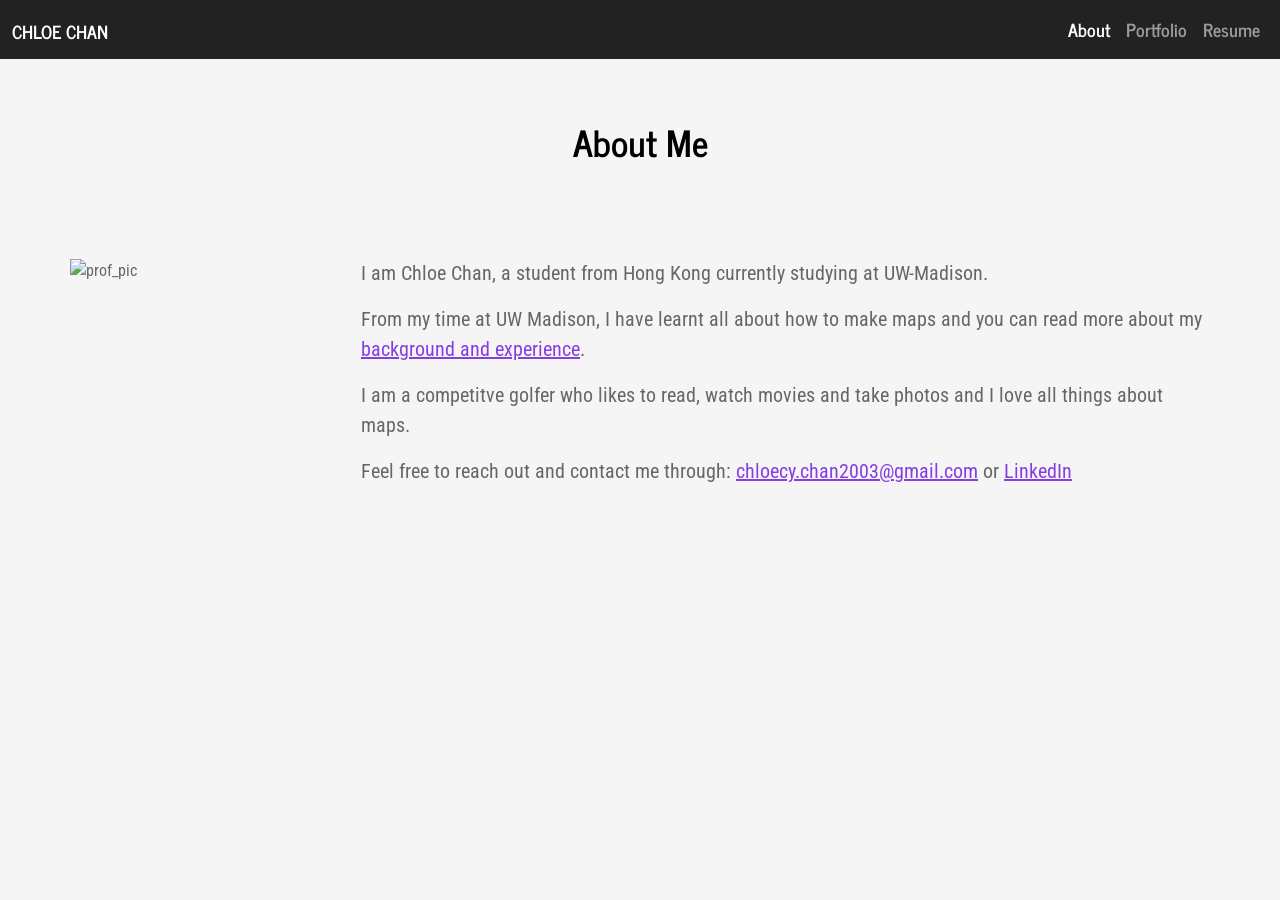
==== commit 4412840f: "update" ====
--- a/about.html
+++ b/about.html
@@ -18,17 +18,12 @@
 <body>
     <nav class="navbar navbar-expand-lg bg-dark" data-bs-theme="dark">
         <div class="container-fluid">
-          <a class="navbar-brand" href="#">Chloe Chan</a>
+          <a class="navbar-brand" href="index.html">Chloe Chan</a>
           <button class="navbar-toggler" type="button" data-bs-toggle="collapse" data-bs-target="#navbarColor02" aria-controls="navbarColor02" aria-expanded="false" aria-label="Toggle navigation">    
             <span class="navbar-toggler-icon"></span>
         </button>
           <div class="collapse navbar-collapse" id="navbarColor02">
-            <ul class="navbar-nav me-auto">
-              <li class="nav-item">
-                <a class="nav-link" href="index.html">Home
-                  <span class="visually-hidden">(current)</span>
-                </a>
-              </li>
+            <ul class="navbar-nav ms-auto">
               <li class="nav-item">
                 <a class="nav-link active" href="about.html">About</a>
               </li>
@@ -53,7 +48,7 @@
 
     <div class="container">
         <div class="row">
-            <div class="col-md-3 offset-md-0  col-xs-8 col-xs-offset-0">
+            <div class="col-md-3 offset-md-0  col-10 offset-1">
 
                 <img src="assets/profpic.png" alt="prof_pic" class="img-responsive"
                     id="profpic">
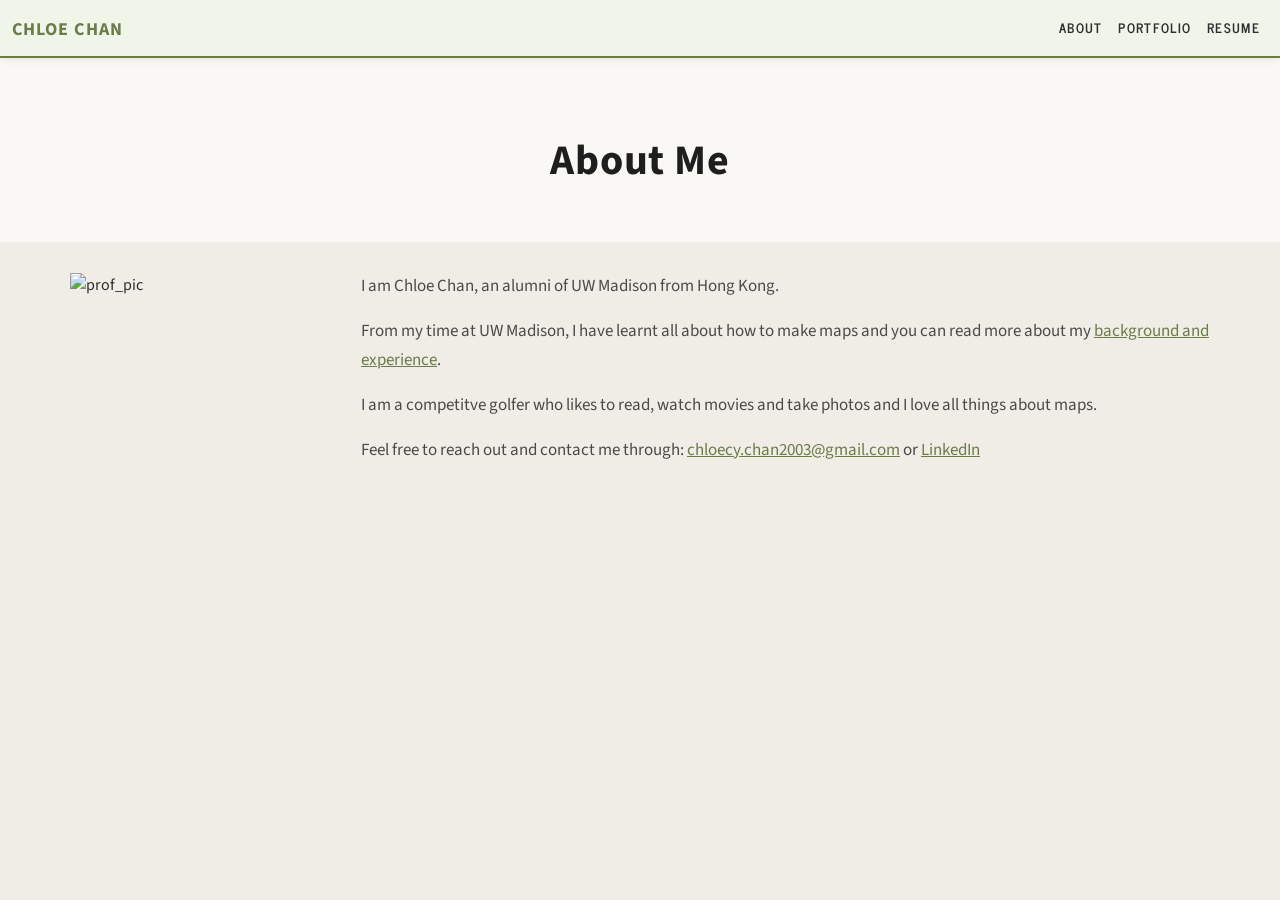
==== commit 332714ba: "updates" ====
--- a/about.html
+++ b/about.html
@@ -12,11 +12,11 @@
     
     <!--put your Bootstrap stylesheet links below this comment and above style.css-->
     <link rel="stylesheet" href="css/bootstrap1.min.css">
-    <link rel="stylesheet" href="css/style.css">
+    <link rel="stylesheet" href="css/style2.css">
 </head>
 
 <body>
-    <nav class="navbar navbar-expand-lg bg-dark" data-bs-theme="dark">
+    <nav class="navbar navbar-expand-lg">
         <div class="container-fluid">
           <a class="navbar-brand" href="index.html">Chloe Chan</a>
           <button class="navbar-toggler" type="button" data-bs-toggle="collapse" data-bs-target="#navbarColor02" aria-controls="navbarColor02" aria-expanded="false" aria-label="Toggle navigation">    
@@ -56,7 +56,7 @@
             </div>
             <div class="col-md-9 offset-md-0  col-10 offset-1">    
                 <p>
-                    I am Chloe Chan, a student from Hong Kong currently studying at UW-Madison.
+                    I am Chloe Chan, an alumni of UW Madison from Hong Kong.
                 </p>
                 <p>
                     From my time at UW Madison, I have learnt all about how to make maps and you can read more about my <a
--- a/css/style2.css
+++ b/css/style2.css
@@ -0,0 +1,270 @@
+@import url('https://fonts.googleapis.com/css2?family=Playfair+Display:wght@700&family=Source+Sans+3:wght@400;600&display=swap');
+
+.barlow-condensed-light-italic {
+  font-family: "Barlow Condensed", sans-serif;
+  font-weight: 300;
+  font-style: italic;
+}
+
+
+/* ── Base ── */
+body {
+    font-family: 'Source Sans 3', sans-serif;
+    background-color: #f0ede6;
+    color: #2e2e2e;
+}
+
+p {
+    font-size: 17px;
+    font-family: 'Source Sans 3', sans-serif;
+    color: #4a4a4a;
+    line-height: 1.7;
+}
+
+a { color: #6b7c4a; }
+a:hover { color: #4e5c34; text-decoration: none; }
+
+hr { border-color: #d4cfc6; border-width: 1px; }
+
+.container { padding: 30px 0; }
+
+/* ── Navbar ── */
+.navbar {
+    background-color: #f0f5ea;
+    border-bottom: 2px solid #6b7c4a;
+    border-radius: 0;
+    box-shadow: 0 2px 8px rgba(0,0,0,0.07);
+}
+
+.navbar-brand {
+    color: #6b7c4a !important;
+    font-family: 'Source Sans 3', sans-serif;
+    font-size: 18px;
+    font-weight: 700;
+    letter-spacing: 0.06em;
+    text-transform: uppercase;
+}
+
+.navbar-brand:hover,
+.navbar-brand:focus {
+    color: #4e5c34 !important;
+}
+
+.navbar-nav .nav-link {
+    color: #2c2f2e !important;
+    font-size: 13px;
+    font-weight: 600;
+    letter-spacing: 0.1em;
+    text-transform: uppercase;
+    padding: 10px 16px;
+    transition: color 0.15s;
+}
+
+.navbar-nav .nav-link:hover,
+.navbar-nav .nav-link:focus {
+    color: #6b7c4a !important;
+}
+
+.navbar-toggler {
+    border: 1px solid #6b7c4a;
+    border-radius: 4px;
+    background-color: transparent !important;
+    padding: 4px 10px;
+}
+
+.navbar-toggler-icon {
+    background-image: url("data:image/svg+xml,%3csvg xmlns='http://www.w3.org/2000/svg' viewBox='0 0 30 30'%3e%3cpath stroke='%236b7c4a' stroke-linecap='round' stroke-miterlimit='10' stroke-width='2' d='M4 7h22M4 15h22M4 23h22'/%3e%3c/svg%3e");
+}
+
+.navbar-toggler:hover {
+    background-color: #6b7c4a !important;
+}
+
+/* ── Jumbotron / Hero ── */
+.jumbotron {
+    background-color: #faf8f4;;
+    text-align: center;
+    color: #2c2f2e;
+    padding: 50px 20px 20px;
+    border-radius: 0;
+}
+
+.jumbotron h2 {
+    font-family: 'Source Sans 3', sans-serif;
+    font-size: 42px;
+    font-weight: 700;
+    color: #1e1e1e;
+    letter-spacing: 0.02em;
+}
+
+.jumbotron p {
+    color: #4a4a4a;
+    font-size: 18px;
+}
+
+/* ── Section headings ── */
+h1, h2, h3, h4, h5, h6 {
+    font-family: 'Playfair Display', serif;
+    font-weight: 700;
+    color: #1e1e1e;
+}
+
+h2 {
+    font-size: 32px;
+    letter-spacing: 0.01em;
+}
+
+.resume h3 {
+    font-size: 20px;
+    border-bottom: 2px solid #6b7c4a;
+    padding-bottom: 6px;
+    margin-bottom: 16px;
+    color: #2c2f2e;
+}
+
+/* ── Cards ── */
+.card {
+    background-color: #faf8f4;
+    border: 1px solid #ddd9d0;
+    border-radius: 4px;
+    width: 100%;
+    margin-bottom: 20px;
+    box-shadow: 0 1px 4px rgba(0,0,0,0.07);
+    transition: transform 0.18s ease, box-shadow 0.18s ease, border-top-color 0.18s ease;
+    overflow: hidden;
+    border-top: 3px solid transparent;
+    height: 350px;
+}
+
+.card:hover {
+    transform: translateY(-5px);
+    box-shadow: 0 12px 32px rgba(0,0,0,0.11);
+    border: 1px solid #6b7c4a;
+}
+
+.card-body {
+    font-family: 'Barlow Condensed', sans-serif;
+    color:#5e5c5c;
+    padding: 14px 16px 18px;
+    border-top: 1px solid #e8e4dc;
+    text-align: center;
+}
+
+.card-title {
+    font-family: 'Roboto', sans-serif;
+    font-optical-sizing: auto;
+    font-size: 23px;
+    font-weight: 600;
+    color: #1e1e1e;
+    text-align: center;
+    font-style: normal;
+    margin-bottom: 6px;
+    font-variation-settings:
+    "wdth" 87.5;
+}
+
+.card img {
+    width: 100%;
+    height: 200px;
+    object-fit: cover;
+    display: block;
+}
+
+.card-text, .card-body p {
+    font-family: 'Source Sans 3', sans-serif;
+    font-size: 13px;
+    font-style: italic;
+    color: #777;
+    text-align: center;
+    margin-bottom: 0;
+    line-height: 1.5;
+}
+
+/* ── Primary button ── */
+.btn.btn-primary {
+    background-color: #6b7c4a;
+    border-color: #6b7c4a;
+    color: #f0ede6;
+    font-family: 'Source Sans 3', sans-serif;
+    font-weight: 600;
+    font-size: 15px;
+    letter-spacing: 0.04em;
+    padding: 10px 28px;
+    border-radius: 4px;
+    transition: background-color 0.15s, border-color 0.15s;
+    position: static;
+    transform: none;
+    top: auto;
+    left: auto;
+}
+
+.image-container {
+    display: flex;
+    justify-content: center;
+    align-items: center;
+    padding: 15px 20px 350px;
+    background-color: #faf8f4; /* matches jumbotron so there's no seam */
+}
+
+#view-button {
+    position: static;
+    transform: none;
+}
+
+.btn.btn-primary:hover,
+.btn.btn-primary:focus {
+    background-color: #4e5c34;
+    border-color: #4e5c34;
+    color: #f0ede6;
+}
+
+/* ── Portfolio text ── */
+.portfolio-description {
+    text-align: justify;
+    font-family: 'Source Sans 3', sans-serif;
+    font-size: 16px;
+    color: #4a4a4a;
+}
+
+.portfolio-title {
+    color: #1e1e1e;
+    font-family: 'Roboto', sans-serif;
+      font-optical-sizing: auto;
+  font-weight: 600;
+  font-style: normal;
+  font-variation-settings:
+    "wdth" 82;
+}
+
+/* ── Image ── */
+.img-responsive {
+    width: 100%;
+    max-width: 100%;
+    height: auto;
+}
+
+/* ── Section divider label (like "Projects") ── */
+.section-label {
+    text-align: center;
+    font-family: 'Playfair Display', serif;
+    font-size: 13px;
+    font-weight: 700;
+    letter-spacing: 0.18em;
+    text-transform: uppercase;
+    color: #6b7c4a;
+    margin-bottom: 32px;
+}
+
+.section-label::before,
+.section-label::after {
+    content: '——';
+    margin: 0 12px;
+    color: #b8b4aa;
+}
+
+/* ── Mobile ── */
+@media only screen and (max-width: 576px) {
+    #view-button { font-size: 12px; padding: 10px 12px; }
+    .jumbotron h2 { font-size: 28px; }
+    .navbar-brand { font-size: 15px; }
+}
